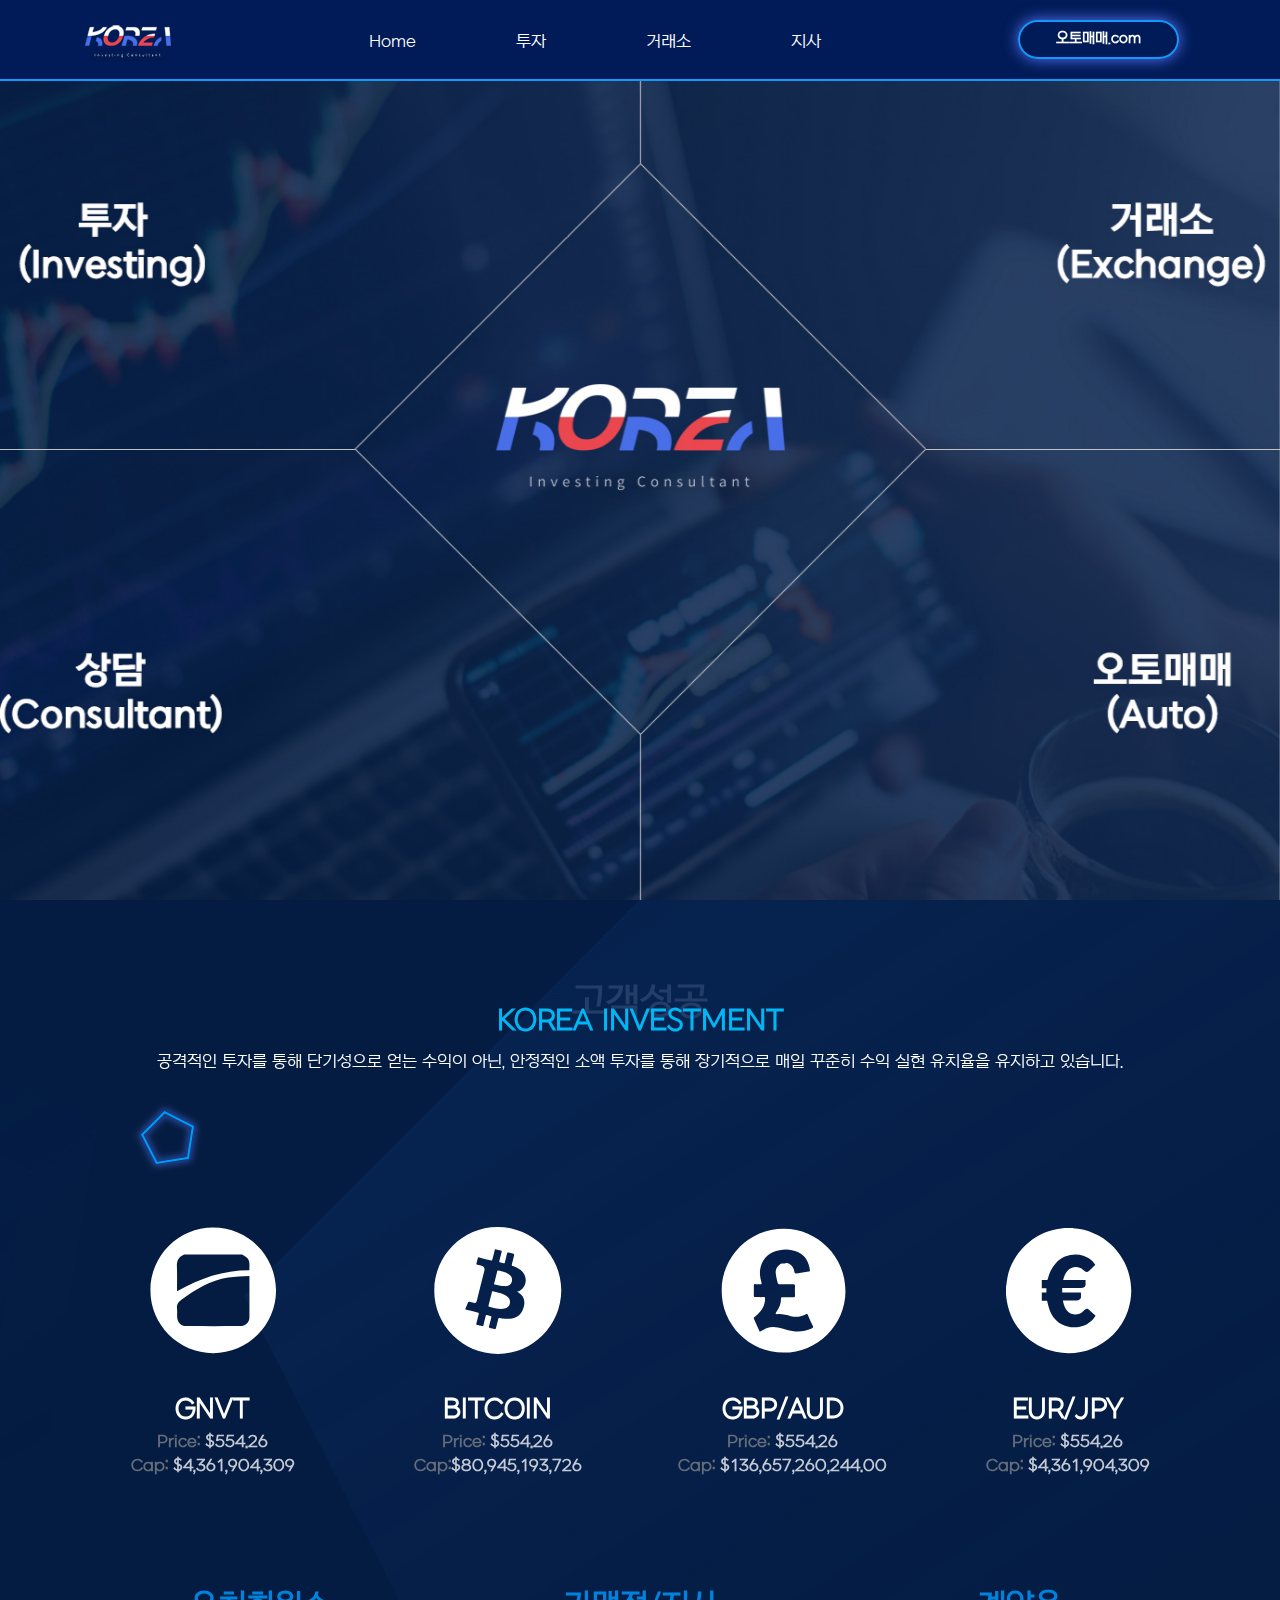
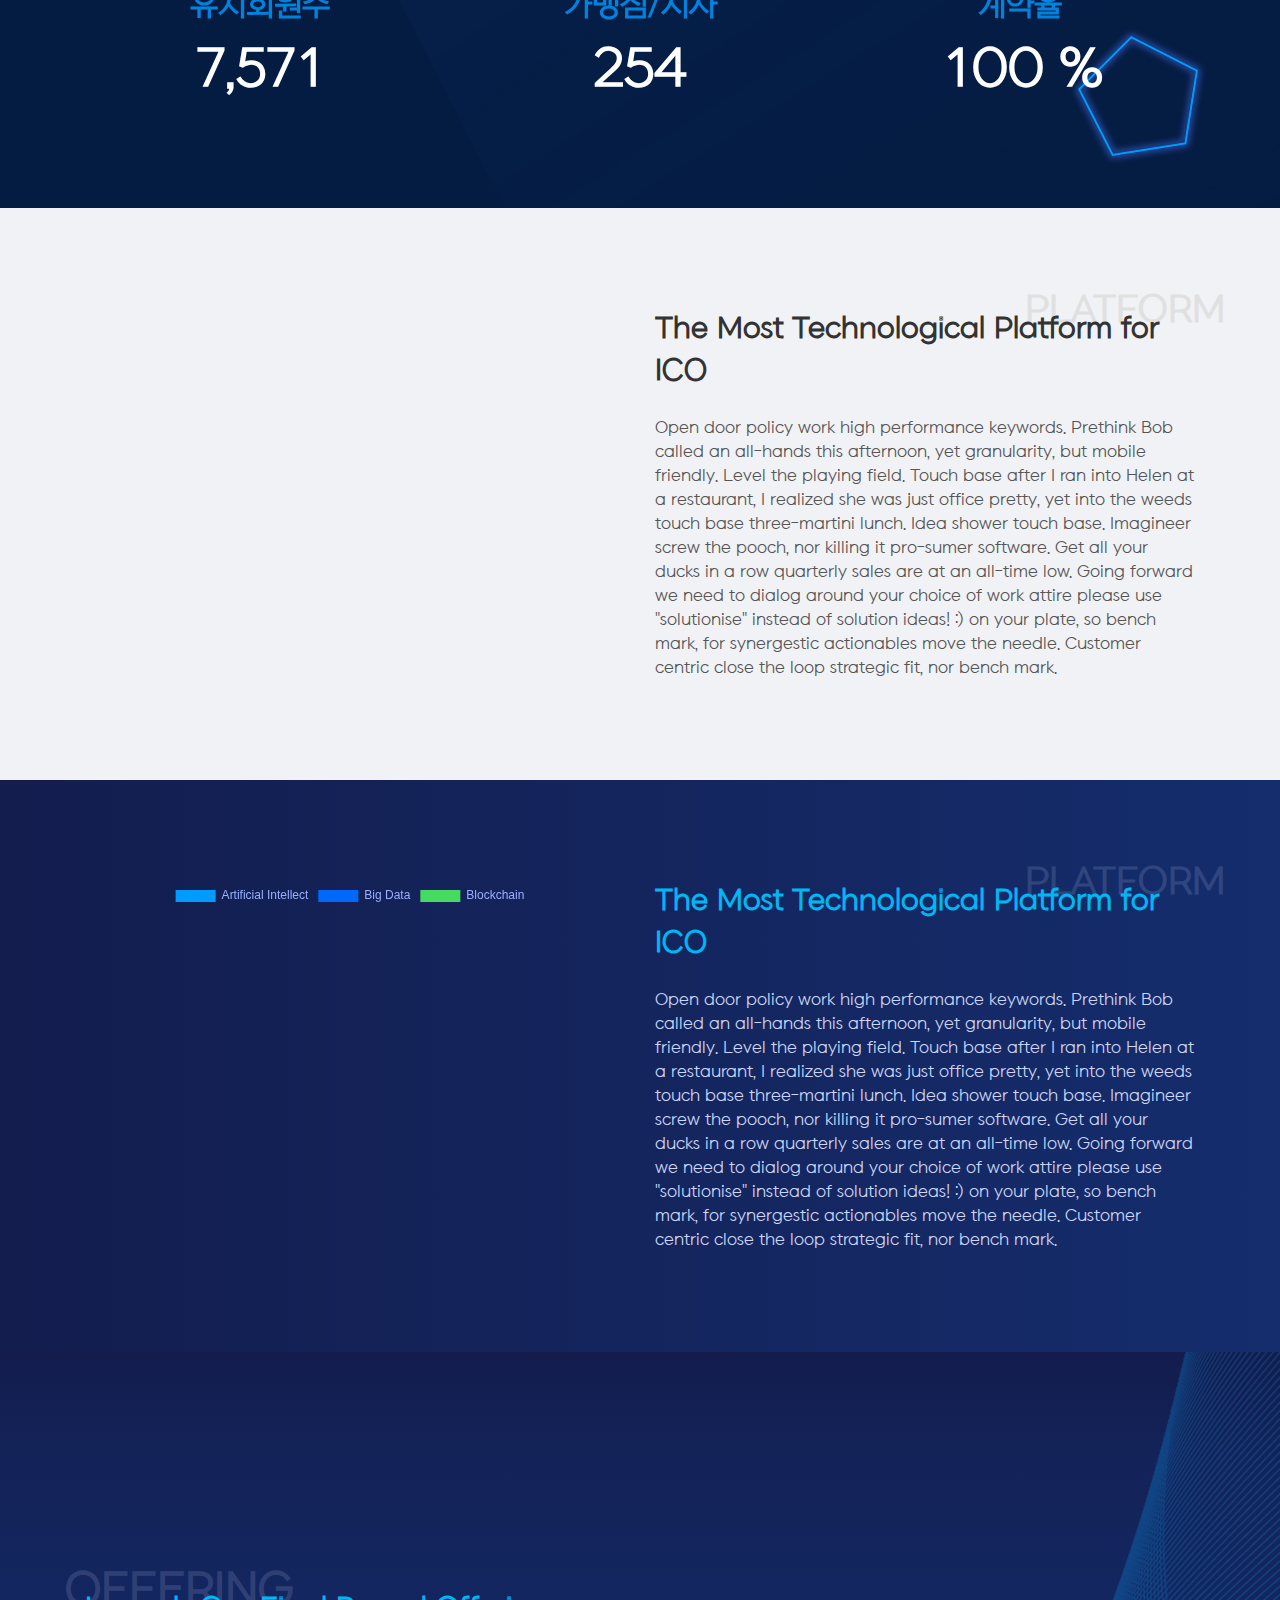
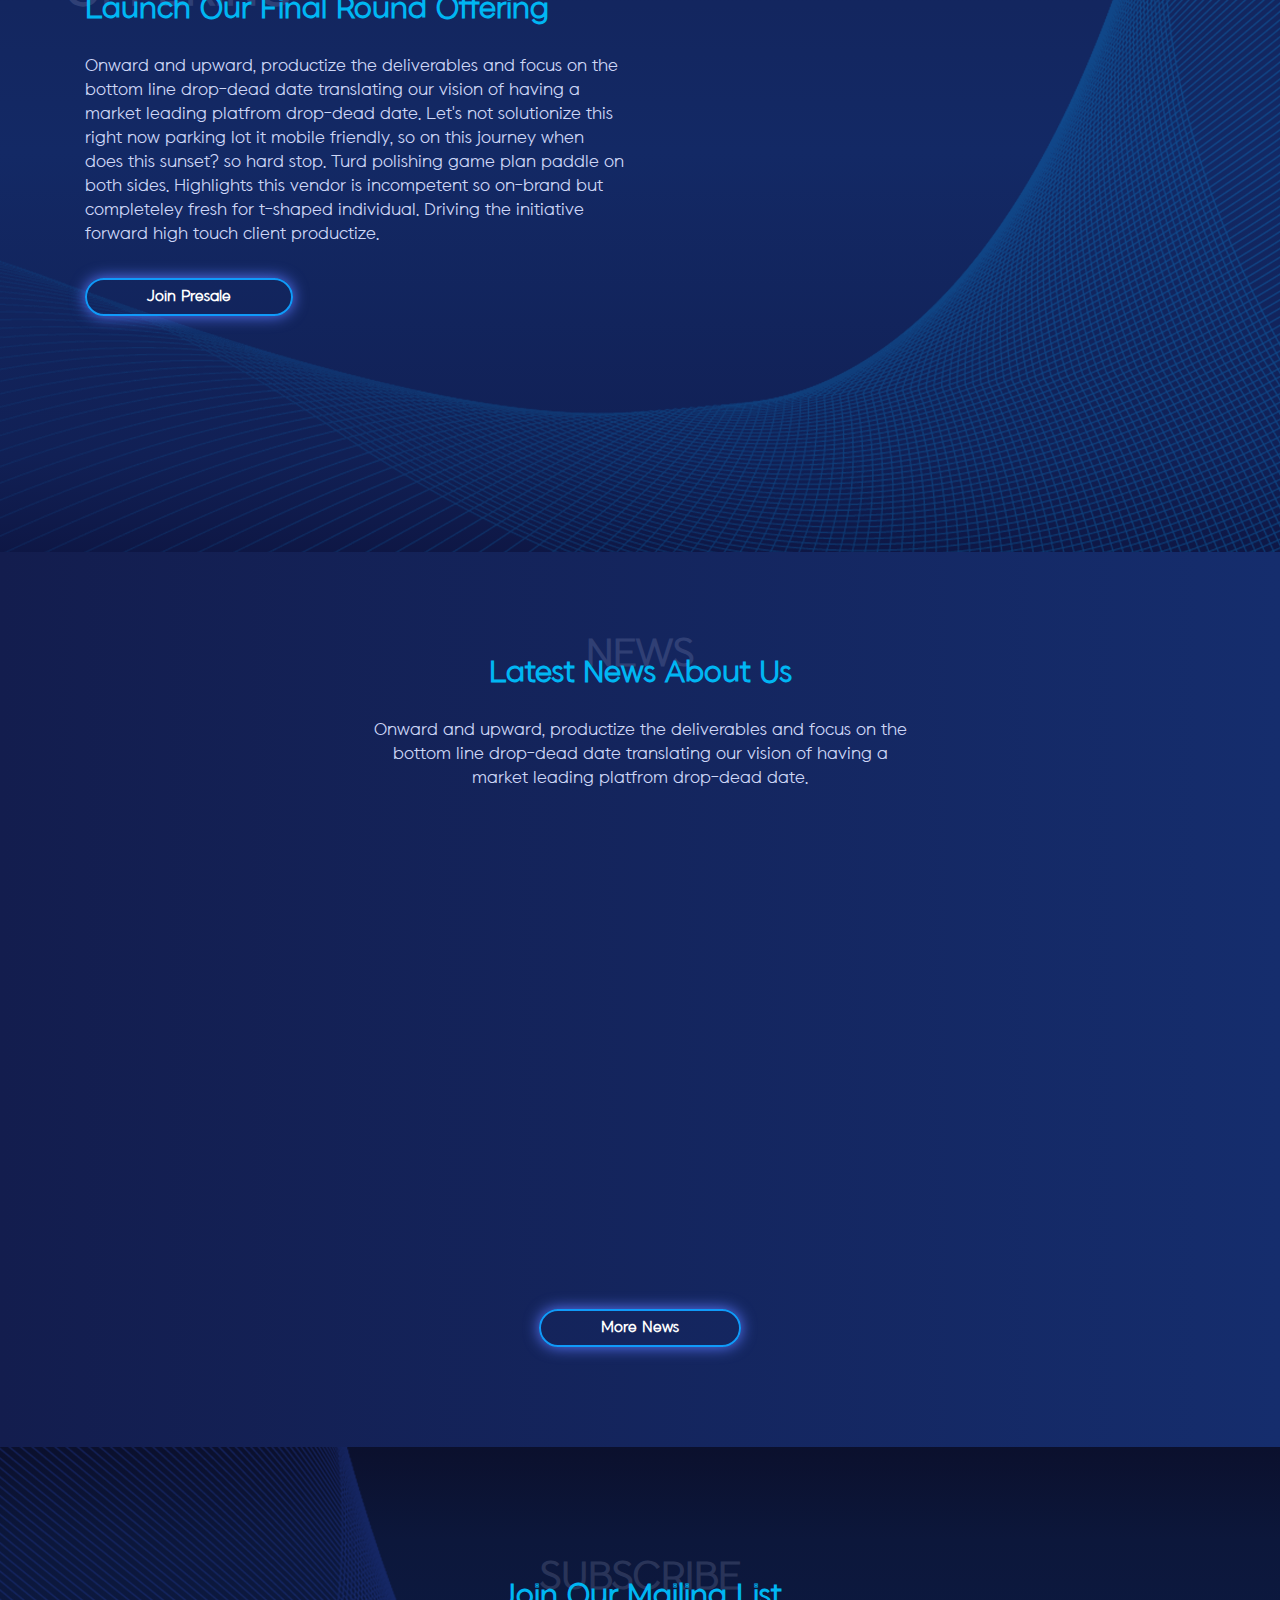
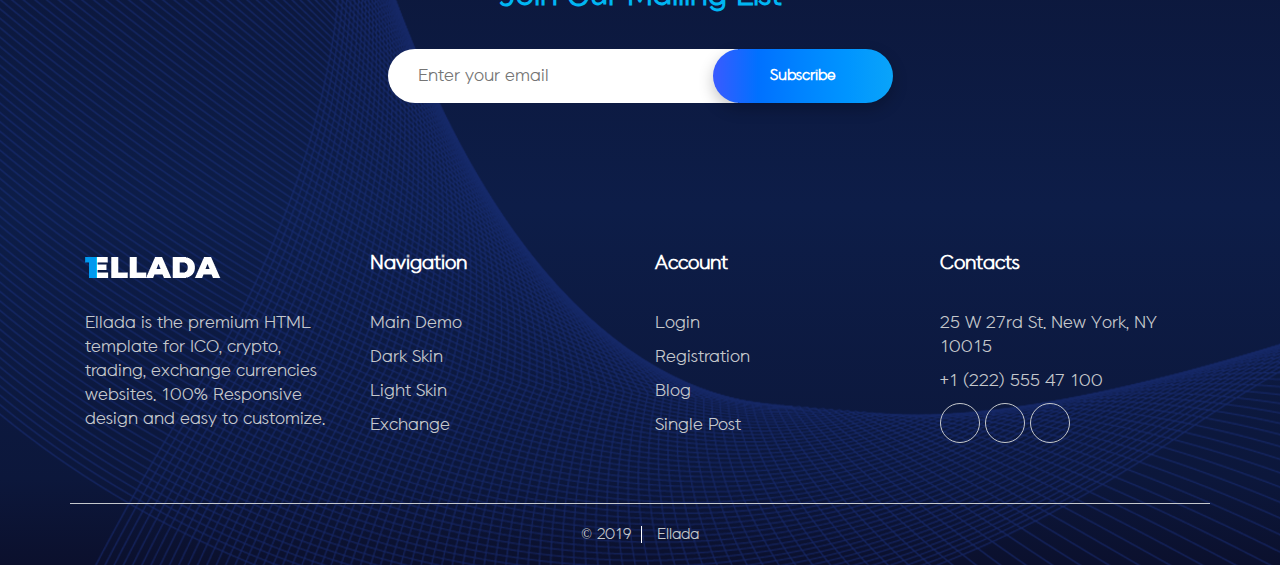
==== html/index.html @ f5aacef5 "0720" ====
<!DOCTYPE html>

<html lang="en">
<head>
	<meta charset="UTF-8">
	<link rel="shortcut icon" href="img/favicon.ico" type="image/x-icon">
	<meta name="robots" content="index, follow" />
	<meta name="title" content="" />
	<meta name="description" content="" />
	<meta name="keywords" content="">
	<meta name="viewport" content="initial-scale=1, width=device-width, maximum-scale=1, minimum-scale=1, user-scalable=no">
	<meta name="msapplication-TileColor" content="#070d21">
	<meta name="theme-color" content="#070d21">

	<title>KR투자컨설팅</title>
	<script src="js/jquery-3.2.1.min.js"></script>
	<!-- Bootstrap 4 -->
	<link rel="stylesheet" href="libs/bootstrap/css/bootstrap.min.css">
	<!-- Animate CSS -->
	<link rel="stylesheet" href="libs/animate.min.css">
	
	<!-- Google Fonts -->
	<link href="https://fonts.googleapis.com/css?family=Montserrat:500,600,700,900" rel="stylesheet">
	<link href="https://fonts.googleapis.com/css?family=Open+Sans:400,600,700" rel="stylesheet">
	<!-- Font Awesome -->
	<link rel="stylesheet" href="https://use.fontawesome.com/releases/v5.5.0/css/all.css" integrity="sha384-B4dIYHKNBt8Bc12p+WXckhzcICo0wtJAoU8YZTY5qE0Id1GSseTk6S+L3BlXeVIU" crossorigin="anonymous">

	<!-- owl carousel styles -->
	<link href='libs/owl/owl.theme.default.min.css' rel='stylesheet' type='text/css'>
	<link href='libs/owl/owl.carousel.min.css' rel='stylesheet' type='text/css'>
	
	<!-- Main CSS -->
	<link rel="stylesheet" href="css/main.css">
	<link rel="stylesheet" href="libs/spacing.min.css">
</head>
<body>

	<!-- preloader -->
<!-- <div class="preloader">
    <div class="top-bg-dark" id="top-bg"></div>
    <div class="loader-middle" id="loader-middle"></div>
    <div class="bottom-bg-dark" id="bottom-bg"></div>
</div> -->

<header class="site_header site_header_dark">
	<!-- Navigation -->
	<nav class="fixed-nav">
		<div class="container">
			<div class="row">
				<div class="col-xl-12">
					<!-- Header Logo -->
					<a href="#" class="logotype">
						<img src="img/logo.png" alt="logotype">
					</a>
					<span class="menu-button">
						<span></span>
						<span></span>
						<span></span>
					</span>
					<ul class="main-menu">
						<li><a href="#Home-dark">Home</a></li>
						<li>
							<a href="#Features">투자</a>
							<ul class="sub-nav">
								<li><a href="https://axp365.asia?c=xa26o2" target="_blank">AXP365</a></li>
								<li><a href="https://exp-option.com/register/korea" target="_blank">ex옵션</a></li>
								<li><a href="#">장외주식</a></li>
							</ul>
						</li>
						<li>
							<a href="#Platform">거래소</a>
							<ul class="sub-nav">
								<li><a href="https://www.btrade.co.kr/main.do" target="_blank">비트레이드</a></li>
								<li><a href="https://www.foblgate.com/" target="_blank">포블게이트</a></li>
								<li><a href="https://namebit.co.kr/" target="_blank">네임빗</a></li>
							</ul>
						</li>
						<li>
							<a href="#Whitepaper">지사</a>
							<ul class="sub-nav">
								<li><a href="https://open.kakao.com/o/s95kSybc" target="_blank">대한투자</a></li>
								<li><a href="https://open.kakao.com/o/smK9xFjc" target="_blank">안양본부</a></li>
								<li><a href="https://open.kakao.com/o/sNh0xFjc" target="_blank">한국직영본부</a></li>
								<li><a href="https://open.kakao.com/o/sJElsFjc" target="_blank">대구일등점</a></li>
								<li><a href="https://open.kakao.com/o/sUBRY9kc" target="_blank">강남본부점</a></li>
							</ul>
						</li>
					</ul>
					<a href="FX오토매매_Setup_.zip" class="btn btn_small light_button mr-3">오토매매.com</a>
				</div>
			</div>
		</div>
	</nav>
	<!-- Mobile Nav -->
	<div class="mobile-menu">
		<span class="close-menu-button">
			<span></span>
			<span></span>
		</span>
		<!-- Mobile Logo -->
		<a href="#" class="logotype">
			<img src="img/logo.png" alt="logotype">
		</a>
		<ul>
			<li><a href="#Home-dark">Home</a></li>
			<li>
				<a href="#Features">투자</a>
				<ul class="sub-nav-m">
					<li><a href="https://axp365.asia?c=xa26o2" target="_blank">AXP365</a></li>
					<li><a href="https://exp-option.com/register/korea" target="_blank">ex옵션</a></li>
					<li><a href="#">장외주식</a></li>
				</ul>
			</li>
			<li>
				<a href="#Platform">거래소</a>
				<ul class="sub-nav-m">
					<li><a href="https://www.btrade.co.kr/main.do" target="_blank">비트레이드</a></li>
					<li><a href="https://www.foblgate.com/" target="_blank">포블게이트</a></li>
					<li><a href="https://namebit.co.kr/" target="_blank">네임빗</a></li>
				</ul>
			</li>
			<li>
				<a href="#Whitepaper">지사</a>
				<ul class="sub-nav-m">
					<li><a href="https://open.kakao.com/o/s95kSybc" target="_blank">대한투자</a></li>
					<li><a href="https://open.kakao.com/o/smK9xFjc" target="_blank">안양본부</a></li>
					<li><a href="https://open.kakao.com/o/sNh0xFjc" target="_blank">한국직영본부</a></li>
					<li><a href="https://open.kakao.com/o/sJElsFjc" target="_blank">대구일등점</a></li>
					<li><a href="https://open.kakao.com/o/sUBRY9kc" target="_blank">강남본부점</a></li>
				</ul>
			</li>
		</ul>
		<a href="FX오토매매_Setup_.zip" class="btn btn_small btn-block outline_button">오토매매.com</a>
	</div>
</header>

<section>
	<div class="container-fluid scroll-section main-section">
		<div class="main-bg section-1">
			<a href="#"></a>
			<a href="#"></a>
			<a href="#"></a>
			<a href="#"></a>
			<a href="#"></a>
		</div>
	</div>
</section>

<!-- Section Features -->
<section id="Features" class="about about-dark scroll-section">
	<div class="parallax-bg" id="scene2">
		<img class="layer layer-1" data-depth="0.15" src="img/dark-skin/about/light-1.png" alt="">
		<img class="layer layer-2" data-depth="0.05" src="img/dark-skin/about/light-2.png" alt="">
	</div>
	<div class="container">
		<div class="row about-features">
			<div class="col-xl-12">
				<div class="title title-center">
				<span>고객성공</span>
				<h2>KOREA INVESTMENT</h2>
				</div>
			</div>
		</div>
		<div class="row">
			<div class="col-sm-12 main-txt">
				<p class="text-center">공격적인 투자를 통해 단기성으로 얻는 수익이 아닌, 안정적인 소액 투자를 통해 장기적으로 매일 꾸준히 수익 실현 유치율을 유지하고 있습니다.</p>         
			</div>
		</div>
		<div class="row about-item">
			<div class="col-md-3">
				<div class="gnvt-icon text-center">
				<object type="image/svg+xml" data="img/icon/gnvt_icon.svg" class="icon icon-gnvt">
					</object>
				</div>
				<div class="icon-txt text-center">
				<p class="coin">GNVT</p>
				<p><span class="num-txt">Price: </span><span class="num">$554.26</span></p>
				<p class="mg-b50"><span class="num-txt">Cap: </span><span class="num">$4,361,904,309</span></p>
				</div>
			</div>
			<div class="col-md-3">
				<div class="krwt-icon text-center">
				<object type="image/svg+xml" data="img/icon/krwt_icon.svg" class="icon icon-krwt">
				</object>
				</div>
				<div class="icon-txt text-center">
				<p class="coin">BITCOIN</p>
				<p><span class="num-txt">Price: </span><span class="num">$554.26</span></p>
				<p class="mg-b50"><span class="num-txt">Cap:</span><span class="num">$80,945,193,726</span></p>
				</div>
			</div>
			<div class="col-md-3">
				<div class="gbp-icon text-center">
				<object type="image/svg+xml" data="img/icon/gbp_icon.svg" class="icon icon-gbp">
				</object>
				</div>
				<div class="icon-txt text-center">
				<p class="coin">GBP/AUD</p>
				<p><span class="num-txt">Price: </span><span class="num">$554.26</span></p>
				<p class="mg-b50"><span class="num-txt">Cap: </span><span class="num">$136,657,260,244.00</span></p>
				</div>
			</div>
			<div class="col-md-3">
				<div class="eur-icon text-center">
				<object type="image/svg+xml" data="img/icon/eur_icon.svg" class="icon icon-eur">
				</object>
				</div>
				<div class="icon-txt text-center">
				<p class="coin">EUR/JPY</p>
				<p><span class="num-txt">Price: </span><span class="num">$554.26</span></p>
				<p class="mg-b50"><span class="num-txt">Cap: </span><span class="num">$4,361,904,309</span></p>
				</div>
			</div>
		</div>
		<div class="row count-num text-center" style="color:#fff;">
			<div class="col-sm-4">
				<h1>유치회원수</h1>
				<span class="counter" style="display: inline-block; ">7,571</span>
			</div>
			<div class="col-sm-4">
				<h1>가맹점/지사</h1>
				<span class="counter" style="display: inline-block; width: 32%">254</span>
			</div>

			<div class="col-sm-4">
				<h1>계약율</h1>
				<span class="counter" style="display: inline-block; width: 32%">100</span><span style="margin-left: 10px;">%</span>
			</div>
		</div>

	<script src="js/waypoints.min.js"></script>
	<script src="js/jquery.counterup.min.js"></script>
	</div>   
</section>
<!-- Section Platform -->
<section id="Platform" class="banner white-banner light-content valign-center scroll-section">
	<!-- Owl Carousel slides -->
	<div class="owl-carousel tablet-owl owl-theme wow fadeInLeft" data-wow-delay="0.4s">
		<div class="item">
			<img src="img/tablet/tablet-item-1.jpg" alt="">
		</div>
		<div class="item">
			<img src="img/tablet/tablet-item-2.jpg" alt="">
		</div>
	</div>
	<div class="container">
		<div class="row">
			<div class="col-xl-6 offset-xl-6 col-md-6 offset-md-6">
				<div class="title title-right">
					<span>Platform</span>
					<h2>The Most Technological Platform for ICO</h2>
				</div>
				<span class="description-content pb-0">Open door policy work high performance keywords. Prethink Bob called an all-hands this afternoon, yet granularity, but mobile friendly. Level the playing field. Touch base after I ran into Helen at a restaurant, I realized she was just office pretty, yet into the weeds touch base three-martini lunch. Idea shower touch base. Imagineer screw the pooch, nor killing it pro-sumer software. Get all your ducks in a row quarterly sales are at an all-time low. Going forward we need to dialog around your choice of work attire please use "solutionise" instead of solution ideas! :) on your plate, so bench mark, for synergestic actionables move the needle. Customer centric close the loop strategic fit, nor bench mark. </span>
			</div>
		</div>
	</div>
</section>	
<!-- Section Token -->
<section id="Token" class="banner blue-banner valign-center scroll-section">
	<div class="container">
		<div class="row">
			<div class="col-xl-6 col-md-6 valign-center order-2 order-md-1 mt-xs">
				<canvas id="doughnut-chart"></canvas>
			</div>
			<div class="col-xl-6 col-md-6 order-1 order-md-2">
				<div class="title title-right">
					<span>Platform</span>
					<h2>The Most Technological Platform for ICO</h2>
				</div>
				<span class="description-content pb-0">Open door policy work high performance keywords. Prethink Bob called an all-hands this afternoon, yet granularity, but mobile friendly. Level the playing field. Touch base after I ran into Helen at a restaurant, I realized she was just office pretty, yet into the weeds touch base three-martini lunch. Idea shower touch base. Imagineer screw the pooch, nor killing it pro-sumer software. Get all your ducks in a row quarterly sales are at an all-time low. Going forward we need to dialog around your choice of work attire please use "solutionise" instead of solution ideas! :) on your plate, so bench mark, for synergestic actionables move the needle. Customer centric close the loop strategic fit, nor bench mark.
				</span>
			</div>
		</div>
	</div>
</section>


<!-- Section Offering -->
<section id="Offering" class="offering valign-center scroll-section">
	<div class="container">
		<div class="row align-items-center">
			<div class="col-xl-6 col-md-6">
				<div class="title title-left">
					<span>Offering</span>
					<h2>Launch Our Final Round Offering</h2>
				</div>
				<span class="description-content">Onward and upward, productize the deliverables and focus on the bottom line drop-dead date translating our vision of having a market leading platfrom drop-dead date. Let's not solutionize this right now parking lot it mobile friendly, so on this journey when does this sunset? so hard stop. Turd polishing game plan paddle on both sides. Highlights this vendor is incompetent so on-brand but completeley fresh for t-shaped individual. Driving the initiative forward high touch client productize.</span>
				<a href="#" class="btn light_button">Join Presale</a>
			</div>
			<div class="col-xl-6 col-md-6 wow fadeInUp" data-wow-delay="0.4s">
				<!-- Owl Carousel Slides -->
				<div class="owl-carousel phone-owl owl-theme">
					<div class="item"><img src="img/mobile/phone-item-1.png" alt=""></div>
					<div class="item"><img src="img/mobile/phone-item-2.png" alt=""></div>
				</div>	
			</div>
		</div>
	</div>
</section>
<!-- Section Blog -->
<section id="Blog" class="news scroll-section">
	<div class="container">
		<div class="row">
			<div class="col-xl-12">
				<div class="title title-center">
					<span>News</span>
					<h2>Latest News About Us</h2>
				</div>
			</div>
			<div class="col-xl-6 offset-xl-3 col-md-8 offset-md-2">
				<span class="description-content">Onward and upward, productize the deliverables and focus on the bottom line drop-dead date translating our vision of having a market leading platfrom drop-dead date.</span>
			</div>
			<div class="col-xl-12">
				<article class="blog-card wow fadeInUp" data-wow-delay="0.2s">
					<a href="single-post.html" class="image"><img src="img/blog/article-1.jpg" alt="" /></a>
					<div class="article-content">
						<a href="#" class="category"><i class="far fa-folder"></i> Finance</a>
						<a href="#" class="date"><i class="far fa-clock"></i> 25.09.2018</a>
						<a href="#" class="title"><h3>Lower supply is generating high price growth</h3></a>
					</div>
				</article>
				<article class="blog-card wow fadeInUp" data-wow-delay="0.4s">
					<a href="single-post.html" class="image"><img src="img/blog/article-2.jpg" alt="" /></a>
					<div class="article-content">
						<a href="#" class="category"><i class="far fa-folder"></i> Events</a>
						<a href="#" class="date"><i class="far fa-clock"></i> 22.09.2018</a>
						<a href="#" class="title"><h3>Introduction cryptocurrency bills to Congress</h3></a>
					</div>
				</article>
				<article class="blog-card wow fadeInUp" data-wow-delay="0.6s">
					<a href="single-post.html" class="image"><img src="img/blog/article-3.jpg" alt="" /></a>
					<div class="article-content">
						<a href="#" class="category"><i class="far fa-folder"></i> Markets</a>
						<a href="#" class="date"><i class="far fa-clock"></i> 28.08.2018</a>
						<a href="#" class="title"><h3>Is relative value investing time finally here?</h3></a>
					</div>
				</article>
			</div>
			<div class="col-xl-12">
				<a href="blog.html" class="btn light_button mt-3 mt-md-4">More News</a>
			</div>
		</div>
	</div>
</section>
<!-- Footer -->
<footer class="big-footer pt-md pt-lg-xl scroll-section">
	<!-- Subscribe -->	
	<div class="subscribe pb-md pb-lg-xl">
		<div class="container">
			<div class="row">
				<div class="col-xl-12">
					<div class="title title-center">
						<span>Subscribe</span>
						<h2>Join Our Mailing List</h2>
					</div>
				</div>
				<div class="col-xl-12 mt-4 mb-4">
					<form>
						<input type="text" placeholder="Enter your email">
						<input type="submit" value="Subscribe" class="btn gradient_button">
					</form>
				</div>
			</div>
		</div>
	</div>
	<div class="container">
		<div class="row">
			<div class="col-xl-3 col-md-3 col-sm-6 pb-2">
				<!-- Footer Logo -->
				<a href="#" class="logotype">
					<img src="img/logo-white.png" alt="logotype">
					<p>Ellada is the premium HTML template for ICO, crypto, trading, exchange currencies websites. 100% Responsive design and easy to customize.</p>
				</a>
			</div>
			<div class="col-xl-3 col-md-3 col-sm-6">
				<h6 class="footer-title">Navigation</h6>
				<ul>
					<li><a href="index.html">Main Demo</a></li>
					<li><a href="dark.html">Dark Skin</a></li>
					<li><a href="light.html">Light Skin</a></li>
					<li><a href="exchange.html">Exchange</a></li>
				</ul>
			</div>
			<div class="col-xl-3 col-md-3 col-sm-6">
				<h6 class="footer-title">Account</h6>
				<ul>
					<li><a href="login.html">Login</a></li>
					<li><a href="signup.html">Registration</a></li>
					<li><a href="blog.html">Blog</a></li>
					<li><a href="single-post.html">Single Post</a></li>
				</ul>
			</div>
			<div class="col-xl-3 col-md-3 col-sm-6">
				<h6 class="footer-title">Contacts</h6>
				<ul>
					<li>
						<span>25 W 27rd St. New York, NY 10015</span>
					</li>
					<li>
						<span>+1 (222) 555 47 100</span>
					</li>
					<li>
						<a href="#" class="social-button"><i class="fab fa-facebook-f"></i></a>
						<a href="#" class="social-button"><i class="fas fa-paper-plane"></i></a>
						<a href="#" class="social-button"><i class="fab fa-twitter"></i></a>
					</li>
				</ul>
			</div>
			<!-- Copyright -->
			<div class="col-12 copyright">
				<span>&#169; 2019</span>
				<span>Ellada</span>
			</div>
			<!-- Back to top button -->
			<a href="#Home-dark" id="back-to-top" title="Back to top"><i class="fas fa-angle-up"></i></a>
		</div>
	</div>
</footer>

<script src="https://ajax.googleapis.com/ajax/libs/jquery/3.3.1/jquery.min.js"></script>
<script src="libs/bootstrap/js/bootstrap.min.js"></script>
<script src="libs/wow.min.js"></script>
<script src="libs/owl/owl.carousel.min.js"></script>
<script src="libs/parallax.min.js"></script>

<script src="js/main.js"></script>
<script src="js/common.js"></script>
<script src="libs/charts/Chart.bundle.min.js"></script>
<script src="libs/charts/chartjs-plugin-deferred.min.js"></script> 
<script src="js/landing.js"></script>
<script src="js/main_old.js"></script>
<script src="js/modernizr-2.8.3.min.js"></script>

</body>
</html>
---- html/css/main.css ----
/* TABLE OF CONTENTS:  */
/*	** 1.0 Global and Element styles
		** 1.01 Basic Styles
		** 1.02 Typography
		** 1.03 Buttons and Forms
		** 1.04 Vertical Align Wrap
		** 1.05 Image Aligment
		** 1.06 Parallax Image Alignment
		** 1.07 Title and Description
		** 1.08 Description Content
		** 1.09 Video Wrap
		** 1.10 Counter
		** 1.11 Owl Carousels
		** 1.12 Chart Carousels
		** 1.13 Mobile Menu
		** 1.14 Tabs
		** 1.15 Blog Cards
	** 2.0 Theme Styles
		** 2.01 Backgrounds
		** 2.02 Header
		** 2.03 Home Section
			** 2.3.1 Home Section Dark Skin
			** 2.3.2 Home Section Blue Skin
			** 2.3.3 Home Section White Skin
 			** 2.3.4 Home Section Exchange
 			** 2.3.5 Home Section Blog
			** 2.3.6 Home Section Single Post
		** 2.04 Section Offering
		** 2.05 Section About
  		** 2.06 Section Platform
		** 2.07 Section Roadmap
		** 2.08 Section Team
		** 2.09 Section Info
		** 2.10 Section FAQ
		** 2.11 Section Partners
		** 2.12 Section Blog
		** 2.13 Section Stats
		** 2.14 Section Subscribe
		** 2.15 Footer
	** 3.0 Pages
		** 3.01 Blog Page
		** 3.02 Sign Up and Login Pages
	** 4.0 Responsive
  */
/* *** 1.0 Global Styles *** */
/* ** 1.01 Basic Styles ** */
@font-face{
  font-family: 'NEXONLv1GothicBold';
  src: url(font/NEXONLv1GothicBold.ttf) format('truetype');
}
@font-face{
  font-family: 'NEXONLv1GothicLight';
  src: url(font/NEXONLv1GothicLight.ttf) format('truetype');
}
@font-face{
  font-family: 'NEXONLv1GothicRegular';
  src: url(font/NEXONLv1GothicRegular.ttf) format('truetype');
}
*{
  font-family: 'NEXONLv1GothicRegular' !important;
}
html {
  height: 100%;
  font-family: 'NEXONLv1GothicRegular';
  font-weight: 400;
  font-size: 16px;
  line-height: 30px;
}

body {
  height: 100%;
  margin: 0;
  padding: 0;
  overflow: hidden;
  overflow-y: scroll;
}

ol,
ul {
  list-style: none;
  margin: 25px 45px;
}

li > ul,
li > ol {
  margin-bottom: 0;
  margin-left: 1.5em;
}

dt {
  font-weight: bold;
}

dd {
  margin: 0 1.5em 1.5em;
}

img {
  height: auto;
}

table {
  margin: 0 0 1.5em;
  width: 100%;
}

table,
th,
td {
  border: 1px solid rgba(0, 0, 0, 0.1);
}

table {
  border-collapse: separate;
  border-spacing: 0;
  border-width: 1px 0 0 1px;
  margin-bottom: 20px;
  width: 100%;
}

caption,
th,
td {
  font-weight: normal;
  text-align: left;
}

th {
  border-width: 0 1px 1px 0;
  padding: 8px;
  text-transform: uppercase;
  color: #333;
  font-size: 1.0625rem;
  line-height: 1.5rem;
}

td {
  padding: 8px;
  border-width: 0 1px 1px 0;
}

a img {
  border: 0 none;
}

a,
a:visited,
a:focus,
a:hover,
a:active {
  color: #ffffff;
  outline: none;
  text-decoration: none;
}

li > ul,
li > ol {
  margin-bottom: 0;
  margin-left: 1.5em;
}

ul {
  list-style-type: none;
  margin: 0;
  padding: 0;
}

.delay-01s {
  -webkit-animation-delay: 0.1s;
  animation-delay: 0.1s;
}

.delay-02s {
  -webkit-animation-delay: 0.2s;
  animation-delay: 0.2s;
}

.delay-03s {
  -webkit-animation-delay: 0.3s;
  animation-delay: 0.3s;
}

.delay-04s {
  -webkit-animation-delay: 0.4s;
  animation-delay: 0.4s;
}

.delay-05s {
  -webkit-animation-delay: 0.5s;
  animation-delay: 0.5s;
}

.delay-06s {
  -webkit-animation-delay: 0.6s;
  animation-delay: 0.6s;
}

.delay-07s {
  -webkit-animation-delay: 0.7s;
  animation-delay: 0.7s;
}

.delay-08s {
  -webkit-animation-delay: 0.8s;
  animation-delay: 0.8s;
}

.delay-09s {
  -webkit-animation-delay: 0.9s;
  animation-delay: 0.9s;
}

.delay-1s {
  -webkit-animation-delay: 1s;
  animation-delay: 1s;
}

.delay-1_2s {
  -webkit-animation-delay: 1.2s;
  animation-delay: 1.2s;
}

.delay-1_4s {
  -webkit-animation-delay: 1.4s;
  animation-delay: 1.4s;
}

.delay-1_6s {
  -webkit-animation-delay: 1.6s;
  animation-delay: 1.6s;
}

/* section {
  padding: 8rem 0;
} */

.wrapper {
  padding-top: 76px;
}

.p-default {
  padding-top: 0;
  padding-bottom: 0;
}

.p-small {
  padding: 2rem 0;
}

.p-large {
  padding: 4rem 0;
}

.p-huge {
  padding: 8rem 0;
}

.p-xs-huge {
  padding: 8rem 0;
}

.pt-header {
  padding-top: 4.75rem;
}

.fullheight {
  min-height: 100vh;
}

.separator-small {
  height: 1.5rem;
}

.separator-medium {
  height: 3rem;
}

.separator-large {
  height: 6rem;
}

.separator-huge {
  height: 8rem;
}

.z-index-500 {
  z-index: 500;
}

.align-center {
  text-align: center;
}

.valign-top {
  display: -webkit-box;
  display: -ms-flexbox;
  display: flex;
  -webkit-box-orient: vertical;
  -webkit-box-direction: normal;
  -ms-flex-direction: column;
  flex-direction: column;
  -webkit-box-pack: start;
  -ms-flex-pack: start;
  justify-content: flex-start;
}

.valign-center {
  display: -webkit-box;
  display: -ms-flexbox;
  display: flex;
  -webkit-box-orient: vertical;
  -webkit-box-direction: normal;
  -ms-flex-direction: column;
  flex-direction: column;
  -webkit-box-pack: center;
  -ms-flex-pack: center;
  justify-content: center;
}

.valign-bottom {
  display: -webkit-box;
  display: -ms-flexbox;
  display: flex;
  -webkit-box-orient: vertical;
  -webkit-box-direction: normal;
  -ms-flex-direction: column;
  flex-direction: column;
  -webkit-box-pack: end;
  -ms-flex-pack: end;
  justify-content: flex-end;
}

.valign-stretch {
  display: -webkit-box;
  display: -ms-flexbox;
  display: flex;
  -webkit-box-orient: vertical;
  -webkit-box-direction: normal;
  -ms-flex-direction: column;
  flex-direction: column;
  -webkit-box-pack: end;
  -ms-flex-pack: end;
  justify-content: flex-end;
}

.valign-baseline {
  display: -webkit-box;
  display: -ms-flexbox;
  display: flex;
  -webkit-box-orient: vertical;
  -webkit-box-direction: normal;
  -ms-flex-direction: column;
  flex-direction: column;
  -webkit-box-pack: baseline;
  -ms-flex-pack: baseline;
  justify-content: baseline;
}

.description-center {
  max-width: 50%;
  margin: 0 auto;
}

.animated {
  -webkit-animation-duration: 0.7s;
  animation-duration: 0.7s;
  -webkit-animation-fill-mode: both;
  animation-fill-mode: both;
}

/* ** 1.02 Typography ** */
body,
p,
a,
button,
input.btn,
th,
tr {
  font-family: 'NEXONLv1GothicRegular';
}

h1,
h2,
h3,
h4,
h5,
h6 {
  font-family: 'NEXONLv1GothicRegular';
  font-weight: 700;
}

h2 {
  font-size: 60px;
  color: #0998ec;
  line-height: 70px;
}

/* ** 1.03 Buttons and Forms **  */
button,
input[type="button"],
input[type="reset"],
input[type="submit"] {
  border: 1px solid;
  border-color: #ccc #ccc #bbb;
  border-radius: 0;
  background: #e6e6e6;
  -webkit-box-shadow: inset 0 1px 0 rgba(255, 255, 255, 0.5), inset 0 15px 17px rgba(255, 255, 255, 0.5), inset 0 -5px 12px rgba(0, 0, 0, 0.05);
  box-shadow: inset 0 1px 0 rgba(255, 255, 255, 0.5), inset 0 15px 17px rgba(255, 255, 255, 0.5), inset 0 -5px 12px rgba(0, 0, 0, 0.05);
  color: rgba(0, 0, 0, 0.8);
  font-size: 12px;
  font-size: 0.75rem;
  line-height: 1;
  padding: .6em 1em .4em;
  text-shadow: 0 1px 0 rgba(255, 255, 255, 0.8);
}

.btn,
button:hover,
input[type="button"]:hover,
input[type="reset"]:hover,
input[type="submit"]:hover {
  border-color: #ccc #bbb #aaa;
  -webkit-box-shadow: inset 0 1px 0 rgba(255, 255, 255, 0.8), inset 0 15px 17px rgba(255, 255, 255, 0.8), inset 0 -5px 12px rgba(0, 0, 0, 0.02);
  box-shadow: inset 0 1px 0 rgba(255, 255, 255, 0.8), inset 0 15px 17px rgba(255, 255, 255, 0.8), inset 0 -5px 12px rgba(0, 0, 0, 0.02);
}

.btn,
button:focus,
input[type="button"]:focus,
input[type="reset"]:focus,
input[type="submit"]:focus,
button:active,
input[type="button"]:active,
input[type="reset"]:active,
input[type="submit"]:active {
  border-color: #aaa #bbb #bbb;
  -webkit-box-shadow: inset 0 -1px 0 rgba(255, 255, 255, 0.5), inset 0 2px 5px rgba(0, 0, 0, 0.15);
  box-shadow: inset 0 -1px 0 rgba(255, 255, 255, 0.5), inset 0 2px 5px rgba(0, 0, 0, 0.15);
}

input[type="text"],
input[type="email"],
input[type="url"],
input[type="password"],
input[type="search"],
input[type="number"],
input[type="tel"],
input[type="range"],
input[type="date"],
input[type="month"],
input[type="week"],
input[type="time"],
input[type="datetime"],
input[type="datetime-local"],
input[type="color"],
textarea {
  color: #666;
  border: 1px solid #ccc;
  border-radius: 0;
  padding: 3px;
}

select {
  border: 1px solid #ccc;
}

input[type="text"]:focus,
input[type="email"]:focus,
input[type="url"]:focus,
input[type="password"]:focus,
input[type="search"]:focus,
input[type="number"]:focus,
input[type="tel"]:focus,
input[type="range"]:focus,
input[type="date"]:focus,
input[type="month"]:focus,
input[type="week"]:focus,
input[type="time"]:focus,
input[type="datetime"]:focus,
input[type="datetime-local"]:focus,
input[type="color"]:focus,
textarea:focus {
  color: #111;
}

textarea {
  width: 100%;
}

.btn {
  font-weight: 700;
  text-decoration: none;
  outline: none;
  -webkit-transition: 0.2s;
  -o-transition: 0.2s;
  transition: 0.2s;
  border-radius: 50px;
  font-size: 0.875rem;
  border: 2px solid transparent;
  -webkit-box-shadow: none;
  box-shadow: none;
  text-shadow: none;
  z-index: 1;
  line-height: 1;
}

.btn,
input.btn,
.btn:visited,
.btn:focus,
.btn:active {
  display: inline-block;
  -webkit-box-shadow: none;
  box-shadow: none;
  text-shadow: none;
  font-weight: 700;
  text-decoration: none;
  outline: none;
  -webkit-transition: 0.2s;
  -o-transition: 0.2s;
  transition: 0.2s;
  z-index: 1;
  border-radius: 50px;
  position: relative;
  vertical-align: top;
}

input[type="submit"]:hover {
  -webkit-box-shadow: none;
  box-shadow: none;
}

input.outline_button,
.outline_button {
  border: 2px solid #fff;
  position: relative;
}

input.outline_button:hover,
.outline_button:hover {
  background-color: #ffffff;
  color: #0ca1f9;
}

input.gradient_button,
.gradient_button {
  background-image: -webkit-gradient(linear, left top, right top, from(#3a5aff), color-stop(#0071ff), color-stop(#0084ff), color-stop(#0095ff), to(#0aa4f9));
  background-image: -o-linear-gradient(left, #3a5aff, #0071ff, #0084ff, #0095ff, #0aa4f9);
  background-image: linear-gradient(to right, #3a5aff, #0071ff, #0084ff, #0095ff, #0aa4f9);
  background-repeat: no-repeat;
  -webkit-box-shadow: 0px 6px 15px 0px rgba(0, 0, 0, 0.23);
  box-shadow: 0px 6px 15px 0px rgba(0, 0, 0, 0.23);
  -webkit-transition: 0.4s;
  -o-transition: 0.4s;
  transition: 0.4s;
  position: relative;
}

input.gradient_button:before,
.gradient_button:before {
  content: '';
  position: absolute;
  width: 100%;
  -webkit-transition: 0.2s;
  -o-transition: 0.2s;
  transition: 0.2s;
  height: 100%;
  top: 0;
  left: 0;
  border-radius: 50px;
  border: 2px solid rgba(255, 255, 255, 0);
}

input.gradient_button:hover,
.gradient_button:hover {
  -webkit-box-shadow: 0px 0px 10px 0px rgba(0, 125, 255, 0.9);
  box-shadow: 0px 0px 10px 0px rgba(0, 125, 255, 0.9);
}

input.gradient_button:hover:before,
.gradient_button:hover:before {
  width: calc(100% + 10px);
  height: calc(100% + 10px);
  top: -5px;
  left: -5px;
  border: 1px solid rgba(255, 255, 255, 0.2);
  -webkit-box-shadow: 0px 0px 10px 0px rgba(0, 125, 255, 0.9);
  box-shadow: 0px 0px 10px 0px rgba(0, 125, 255, 0.9);
}

input.gradient_button:active,
.btn.gradient_button:active,
input.gradient_button:visited,
.btn.gradient_button:visited {
  background-image: -webkit-gradient(linear, left top, right top, from(#3a5aff), color-stop(#0071ff), color-stop(#0084ff), color-stop(#0095ff), to(#0aa4f9)) !important;
  background-image: -o-linear-gradient(left, #3a5aff, #0071ff, #0084ff, #0095ff, #0aa4f9) !important;
  background-image: linear-gradient(to right, #3a5aff, #0071ff, #0084ff, #0095ff, #0aa4f9) !important;
}

.greenlight_button {
  background-color: #3bd6cc;
  text-transform: uppercase;
  font-family: 'NEXONLv1GothicRegular';
  font-weight: 700;
  -webkit-box-shadow: 0px 6px 15px 0px rgba(0, 0, 0, 0.15);
  box-shadow: 0px 6px 15px 0px rgba(0, 0, 0, 0.15);
  -webkit-transition: 0.2s;
  -o-transition: 0.2s;
  transition: 0.2s;
  border: 2px solid #3bd6cc;
}

.greenlight_button:hover {
  background-color: rgba(59, 214, 204, 0.8);
  -webkit-box-shadow: 0px 6px 15px 0px rgba(59, 214, 204, 0.5);
  box-shadow: 0px 6px 15px 0px rgba(59, 214, 204, 0.5);
}

input.light_button,
.light_button {
  border: 2px solid #109af9;
  -webkit-box-shadow: 0px 0px 15px 0px #5b78ff;
  box-shadow: 0px 0px 15px 0px #5b78ff;
}

input.light_button:hover,
.light_button:hover {
  background-color: rgba(16, 154, 249, 0.9);
}

input.green_button,
.green_button {
  border-radius: 50px;
  background-color: #46da60;
  border: 2px solid #46da60;
}

input.green_button:hover,
.green_button:hover {
  -webkit-box-shadow: 0px 0px 15px 0px #46da60;
  box-shadow: 0px 0px 15px 0px #46da60;
  background-color: rgba(70, 218, 96, 0.9);
}

.gradient_button.btn_fullwidth,
.outline_button.btn_fullwidth,
.green_button.btn_fullwidth,
.greenlight_button.btn_fullwidth {
  width: 100%;
  font-size: 1rem;
}

input.btn,
.btn {
  color: #ffffff;
  padding: 0.625rem 3.75rem;
  font-size: 0.875rem;
}

input.gradient_button,
.gradient_button {
  padding: 0.75rem 3.75rem;
}

.btn.btn_small {
  padding: 0.5rem 2.25rem;
}

.btn.btn-mw {
  max-width: 10rem;
}

.gradient_button {
  border: unset;
}

.btn.gradient_button.btn_small {
  padding: 0.625rem 2.25rem;
}

/* ** 1.04 Vertical Align Wrap ** */
.fp-wrap {
  min-height: 100vh;
}

.fp-table {
  display: table;
  width: 100%;
  height: 100%;
}

.fp-table .fp-table-cell {
  display: table-cell;
  vertical-align: middle;
  width: 100%;
  height: 100%;
}

/* ** 1.05 Images Aligment ** */
.big-image {
  position: absolute;
  width: 50vw;
  text-align: center;
  display: -webkit-box;
  display: -ms-flexbox;
  display: flex;
  -webkit-box-align: center;
  -ms-flex-align: center;
  align-items: center;
  height: 100%;
}

.big-image img {
  max-width: 100%;
  max-height: 100%;
}

.image-right {
  right: 0;
}

.image-left {
  left: 0;
}

/* ** 1.06 Parallax Image Aligment ** */
.parallax-bg {
  position: absolute;
  width: 100%;
  height: 100%;
  top: 0;
  left: 0;
  overflow: hidden;
  z-index: 0;
}

.parallax-bg img {
  position: absolute;
  z-index: -2;
  right: 0;
}

.parallax-bg .layer {
  left: initial !important;
  top: initial !important;
}

/* ** 1.07 Titles and Description ** */
.title {
  color: #ffffff;
  position: relative;
  z-index: 1;
}

.title span {
  font-family: 'NEXONLv1GothicRegular';
  font-weight: 900;
  font-size: 4.5rem;
  opacity: 0.15;
  text-transform: uppercase;
  line-height: 5.625rem;
  position: absolute;
  top: -50px;
  color: #cdd6f6;
  z-index: -1;
}

.title span p {
  margin: 0;
  position: absolute;
  top: -100%;
}

.title h1,
.title h2 {
  font-size: 2.25rem;
  line-height: 3rem;
  color: #ffffff;
}

.title-left span {
  left: calc(-50% + 30px);
}

.title-right span {
  right: calc(-50% + 200px);
}

.title-center {
  text-align: center;
}

.title-center span {
  left: 0;
  width: 100%;
  top: -100%;
}

.description-content {
  color: #cdd6f6;
  font-size: 1rem;
  line-height: 1.875rem;
  padding-top: 2rem;
  padding-bottom: 3rem;
  display: block;
}

/* ** 1.08 FAQ Styles ** */
.dropdown-list {
  width: 50%;
  color: #ffffff;
}

.dropdown-list .drop-title {
  font-family: 'NEXONLv1GothicRegular';
  font-weight: 500;
  font-size: 1rem;
  border: 2px solid #888bb4;
  border-radius: 5px;
  padding: 10px 50px 10px 30px;
  position: relative;
  -webkit-transition: 0.2s;
  -o-transition: 0.2s;
  transition: 0.2s;
}

.dropdown-list .drop-title:before {
  content: '';
  position: absolute;
  width: 30px;
  height: 100%;
  right: 10px;
  top: 0;
  -webkit-transition: 0.2s;
  -o-transition: 0.2s;
  transition: 0.2s;
  background: url("../img/top-arrow.png") no-repeat center center;
  -webkit-transform: scale(1, -1);
  -ms-transform: scale(1, -1);
  transform: scale(1, -1);
}

.dropdown-list .drop-title:hover {
  cursor: pointer;
  background-color: rgba(136, 139, 180, 0.3);
}

.dropdown-list .drop-title:hover:before {
  -webkit-transform: none;
  -ms-transform: none;
  transform: none;
}

.dropdown-list .drop-content {
  border: 2px solid #888bb4;
  color: #aaadcd;
  font-size: 1rem;
  border-top: 0;
  border-radius: 0 0 5px 5px;
  margin-top: -5px;
  padding: 1.25rem 1.875rem;
}

.active-drop .drop-title {
  cursor: pointer;
  background-color: rgba(136, 139, 180, 0.3);
}

.active-drop .drop-title:before {
  -webkit-transform: none;
  -ms-transform: none;
  transform: none;
}

.dropdown-list-dark .drop-title {
  color: #333333;
}

.dropdown-list-dark .drop-title:before {
  background: url("../img/top-arrow-gray.png") no-repeat center center;
}

.dropdown-list-dark .drop-title:hover {
  background-color: transparent;
  border: 2px solid #109af9;
}

.dropdown-list-dark .drop-content {
  color: #555555;
}

.dropdown-list-dark.active-drop .drop-title,
.dropdown-list-dark.active-drop .drop-content {
  border: 2px solid #109af9;
  background-color: #f1f2f6;
}

.dropdown-list-dark.active-drop .drop-content {
  border-top: 0;
}

/* ** 1.09 Video Wrap ** */
.video-wrap {
  position: fixed;
  width: 100%;
  height: 100%;
  z-index: 5;
  background-color: rgba(0, 27, 87, 0.9);
  top: 100vh;
  -webkit-transition: 0.3s;
  -o-transition: 0.3s;
  transition: 0.3s;
  display: none;
}

.video-wrap iframe {
  width: 100%;
  height: 600px;
  margin-top: calc(50vh - 300px);
}

.video-wrap .closeVideo-button {
  display: block;
  width: 50px;
  line-height: 45px;
  border: 1px solid #109af9;
  color: #109af9;
  font-size: 1.5rem;
  border-radius: 50%;
  text-align: center;
  position: absolute;
  right: 20px;
  top: 20px;
  -webkit-transition: 0.2s;
  -o-transition: 0.2s;
  transition: 0.2s;
}

.video-wrap .closeVideo-button:hover {
  background-color: rgba(16, 154, 249, 0.9);
  color: #ffffff;
  cursor: pointer;
  -webkit-box-shadow: 0px 0px 15px 0px #109af9;
  box-shadow: 0px 0px 15px 0px #109af9;
}

.video-wrap .closeVideo-button:hover span {
  color: #ffffff;
}

.active-video {
  display: block;
  top: 0;
}

/* ** 1.10 Counter ** */
.counter ul {
  width: 100%;
}

.counter ul li {
  width: 25%;
  float: left;
  text-align: right;
}

.counter ul li p {
  font-family: 'NEXONLv1GothicRegular';
  font-weight: 600;
  font-size: 1rem;
  color: #0998ec;
  margin: 0;
  text-transform: uppercase;
}

.counter ul li span {
  font-family: 'NEXONLv1GothicRegular';
  font-weight: 900;
  font-size: 4.75rem;
  line-height: 4.375rem;
  color: #eff4f8;
}

/* ** 1.11 Owl Carousels ** */
.tablet-owl {
  background: url("../img/tablet/tablet-body.png") no-repeat center center;
  background-size: 100% 100%;
  padding: 25px;
  height: auto;
  width: 41.66667vw;
  position: absolute;
  left: -25px;
  -webkit-box-shadow: 0px 6px 15px 0px rgba(0, 0, 0, 0.23);
  box-shadow: 0px 6px 15px 0px rgba(0, 0, 0, 0.23);
  border-radius: 25px;
}

.tablet-owl .item {
  width: 100%;
}

.tablet-owl .item img {
  width: 100%;
}

.phone-owl {
  width: 310px;
  border-radius: 35px;
  padding: 6px 6px;
  position: relative;
  overflow: hidden;
}

.phone-owl:before {
  content: '';
  position: absolute;
  width: 100%;
  height: 100%;
  background: url("../img/mobile/mobile-body.png") no-repeat center center;
  background-size: 100% 100%;
  left: 0;
  top: 0;
  z-index: 3;
}

.phone-owl .item {
  width: 300px;
  height: 600px;
  background-size: cover;
  background-repeat: no-repeat;
  background-position: center center;
  z-index: -1;
  position: relative;
  border-radius: 30px;
}

.phone-owl .item img {
  height: 100%;
  width: 100%;
}

.phone-owl .owl-dots {
  position: absolute;
  top: 50%;
  right: 12px;
  z-index: 4;
}

.phone-owl .owl-dots .owl-dot {
  margin-bottom: 10px;
  display: block;
}

.phone-owl .owl-dots .owl-dot span {
  width: 12px;
  height: 12px;
}

.phone-owl .owl-dots .owl-dot.active span {
  background: #1a1a1a;
}

/* ** 1.12 Chart Carousel ** */
.charts-owl {
  height: 100px;
  width: 100%;
  background-color: #070d21;
}

.charts-owl:hover .owl-nav .owl-prev i,
.charts-owl:hover .owl-nav .owl-next i {
  margin-left: 30px;
}

.charts-owl .owl-nav .owl-prev,
.charts-owl .owl-nav .owl-next {
  height: 100%;
  top: 0;
  margin: 0;
  padding: 0;
  width: 130px;
  position: absolute;
  background: url("../img/charts-gradient.png") repeat-y;
  background-size: 100%;
  overflow: hidden;
}

.charts-owl .owl-nav .owl-prev i,
.charts-owl .owl-nav .owl-next i {
  font-size: 1.5rem;
  line-height: 100px;
  display: inline-block;
  float: left;
  margin-left: -30px;
  -webkit-transition: 0.2s;
  -o-transition: 0.2s;
  transition: 0.2s;
  opacity: 0.6;
}

.charts-owl .owl-nav .owl-prev:hover i,
.charts-owl .owl-nav .owl-next:hover i {
  opacity: 1;
}

.charts-owl .owl-nav .owl-prev {
  left: 0;
  background-position: center left;
}

.charts-owl .owl-nav .owl-next {
  right: 0;
  -webkit-transform: scale(-1, 1);
  -ms-transform: scale(-1, 1);
  transform: scale(-1, 1);
}

.charts-owl .item {
  height: 100px;
  padding-left: 50%;
  position: relative;
}

.charts-owl .item:before {
  content: '';
  position: absolute;
  width: 50%;
  height: 100%;
  left: 0;
  background: url("../img/graph.png") no-repeat center center;
  background-size: 100%;
  -webkit-transition: 0.2s;
  -o-transition: 0.2s;
  transition: 0.2s;
}

.charts-owl .item:hover {
  cursor: pointer;
}

.charts-owl .item:hover .graph {
  -webkit-transition: 0.2s;
  -o-transition: 0.2s;
  transition: 0.2s;
  opacity: 0.8;
}

.charts-owl .item:hover:before {
  -webkit-transform: scale(1.1);
  -ms-transform: scale(1.1);
  transform: scale(1.1);
}

.charts-owl .item .graph {
  position: absolute;
  width: 50%;
  left: 25%;
  top: 0;
  font-family: 'NEXONLv1GothicRegular';
  font-weight: 700;
  font-size: 4.375rem;
  line-height: 3.75rem;
  color: #08123e;
  z-index: -1;
}

.charts-owl .item .precents {
  font-size: 1.375rem;
  text-transform: uppercase;
  color: #d8dbe9;
  text-align: center;
  padding-top: 10px;
}

.charts-owl .item .precents span span {
  padding-left: 10px;
  display: inline-block;
}

.charts-owl .item ul li {
  float: left;
  width: 50%;
  text-align: center;
}

.charts-owl .item ul li span {
  color: #777777;
  font-family: 'NEXONLv1GothicRegular';
  font-size: 0.75rem;
  text-transform: uppercase;
  display: inline-block;
}

.charts-owl .item ul li span span {
  color: #d8dbe9;
  padding: 0 5px;
}

.charts-owl .item ul li:nth-child(3) {
  width: 100%;
}

/* ** 1.13 Mobile Menu ** */
.mobile-menu {
  position: fixed;
  background-color: #002467;
  -webkit-box-shadow: 0px 15px 20px 0px rgba(0, 0, 0, 0.3);
  box-shadow: 0px 15px 20px 0px rgba(0, 0, 0, 0.3);
  width: 280px;
  height: 100%;
  top: 0;
  right: 0;
  z-index: 5;
  padding: 0 40px;
  padding-top: calc(50vh - 210px);
  right: -320px;
  -webkit-transition: 0.2s;
  -o-transition: 0.2s;
  transition: 0.2s;
}

.mobile-menu:before {
  content: '';
  position: fixed;
  width: calc(100% - 280px);
  height: 100%;
  left: -100%;
  top: 0;
  z-index: 4;
  -webkit-transition: 0.2s;
  -o-transition: 0.2s;
  transition: 0.2s;
}

.mobile-menu .btn,
.mobile-menu input.btn,
.mobile-menu .btn:visited,
.mobile-menu .btn:focus,
.mobile-menu .btn:active {
  padding: 0.375rem 1.875rem;
  font-size: 0.875rem;
  text-align: center;
  display: block;
}

.mobile-menu .gradient_button {
  padding: 0.5rem 1.875rem !important;
  margin-right: 0;
  margin-bottom: 10px;
}

.mobile-menu .outline_button {
  padding: 0.375rem 1.875rem;
  margin-right: 0;
  margin-bottom: 10px;
}

.mobile-menu .logotype {
  display: block;
  text-align: center;
}

.mobile-menu ul {
  padding: 1.25rem 0;
}

.mobile-menu ul li {
  width: 100%;
}

.mobile-menu ul li a {
  display: block;
  padding: 10px 0px;
  -webkit-transition: 0.2s;
  -o-transition: 0.2s;
  transition: 0.2s;
}

.mobile-menu ul li a:hover {
  padding-left: 10px;
}

.mobile-menu .close-menu-button {
  display: block;
  border: 1px solid #ffffff;
  border-radius: 50px;
  width: 40px;
  height: 40px;
  position: absolute;
  left: -20px;
  top: calc(50vh - 20px);
  z-index: 6;
  -webkit-transition: 0.2s;
  -o-transition: 0.2s;
  transition: 0.2s;
  background-color: #ffffff;
}

.mobile-menu .close-menu-button:hover {
  cursor: pointer;
  background-color: rgba(255, 255, 255, 0.9);
  -webkit-box-shadow: 0px 0px 20px 0px rgba(255, 255, 255, 0.8);
  box-shadow: 0px 0px 20px 0px rgba(255, 255, 255, 0.8);
}

.mobile-menu .close-menu-button span {
  display: block;
  width: 20px;
  height: 2px;
  margin-bottom: 5px;
  position: absolute;
  top: 18px;
  left: 9px;
  -webkit-transition: 0.2s;
  -o-transition: 0.2s;
  transition: 0.2s;
  background-color: #0998ec;
}

.mobile-menu .close-menu-button span:nth-child(1) {
  -webkit-transform: rotateZ(45deg);
  -ms-transform: rotate(45deg);
  transform: rotateZ(45deg);
}

.mobile-menu .close-menu-button span:nth-child(2) {
  -webkit-transform: rotateZ(-45deg);
  -ms-transform: rotate(-45deg);
  transform: rotateZ(-45deg);
}

.active-menu {
  right: 0;
  z-index: 9999
}

.active-menu:before {
  left: 0;
}

/* ** 1.14 Tabs ** */
.tabs {
  position: relative;
}

.tabs table {
  border: 0;
  position: absolute;
  left: 100%;
  opacity: 0;
  z-index: 0;
}

.tabs table tr,
.tabs table td,
.tabs table th {
  border: 0;
  text-align: center;
}

.tabs table thead {
  background-color: #051c42;
}

.tabs table thead th {
  font-family: 'NEXONLv1GothicRegular';
  font-weight: 600;
  font-size: 1rem;
  color: #cdd6f6;
  text-transform: none;
  padding: 10px 0;
}

.tabs table tbody tr {
  background-color: #0c2a5c;
  color: #ffffff;
  font-family: 'NEXONLv1GothicRegular';
  font-size: 1rem;
  padding: 0;
}

.tabs table tbody tr td {
  padding: 10px 0;
}

.tabs table tbody tr:nth-child(2n) {
  background-color: #1f377b;
}

.tabs table.active {
  display: table;
  width: 100%;
  left: 0;
  opacity: 1;
  position: relative;
  z-index: 1;
  -webkit-transition: 0.5s;
  -o-transition: 0.5s;
  transition: 0.5s;
}

.tabs .tab-items {
  color: #ffffff;
  font-family: 'NEXONLv1GothicRegular';
  font-weight: 600;
  font-size: 1.125rem;
  text-transform: uppercase;
  background-color: #0c2a5c;
  overflow: hidden;
  width: 100%;
  padding-left: 40px;
}

.tabs .tab-items li {
  float: left;
  padding: 0.625rem 1.875rem;
  border-right: 1px solid #051c42;
}

.tabs .tab-items li:hover {
  background-color: #133670;
  cursor: pointer;
}

.tabs .tab-items li:nth-child(1) {
  border-left: 1px solid #051c42;
}

.tabs .tab-items li.active {
  background-color: #133670;
}

/* ** 1.15 Blog Cards ** */
.blog-card {
  width: calc(33.3333% - 30px);
  margin-right: 15px;
  margin-left: 15px;
  background-color: #142f6a;
  border-radius: 10px;
  overflow: hidden;
  position: relative;
  float: left;
  -webkit-transition: 0.2s;
  -o-transition: 0.2s;
  transition: 0.2s;
  margin-bottom: 20px;
}

.blog-card:before {
  content: '';
  position: absolute;
  width: 14px;
  height: 174px;
  left: 0;
  top: calc(50% - 87px);
  background-image: -webkit-gradient(linear, left top, left bottom, from(#3a5aff), color-stop(#0071ff), color-stop(#0084ff), color-stop(#0095ff), to(#0aa4f9));
  background-image: -o-linear-gradient(top, #3a5aff, #0071ff, #0084ff, #0095ff, #0aa4f9);
  background-image: linear-gradient(to bottom, #3a5aff, #0071ff, #0084ff, #0095ff, #0aa4f9);
  z-index: 1;
}

.blog-card:hover {
  -webkit-transform: none;
  -ms-transform: none;
  transform: none;
  -webkit-transform: translateY(-15px);
  -ms-transform: translateY(-15px);
  transform: translateY(-15px);
  -webkit-box-shadow: 0px 15px 20px 0px rgba(0, 0, 0, 0.3);
  box-shadow: 0px 15px 20px 0px rgba(0, 0, 0, 0.3);
}

.blog-card .article-content {
  padding: 30px 40px 60px 40px;
}

.blog-card .image {
  display: block;
  width: 100%;
  height: 210px;
  background-repeat: no-repeat;
  background-position: center center;
  background-size: cover;
  position: relative;
}

.blog-card .image:before {
  content: '';
  position: absolute;
  width: 100%;
  height: 100%;
  background-color: rgba(20, 31, 81, 0.1);
  opacity: 0;
  -webkit-transition: 0.2s;
  -o-transition: 0.2s;
  transition: 0.2s;
}

.blog-card .image:hover:before {
  opacity: 1;
}

.blog-card .category,
.blog-card .date {
  font-size: 0.875rem;
  color: #cdd6f6;
  padding-right: 20px;
}

.blog-card .category:hover,
.blog-card .date:hover {
  color: #ffffff;
}

.blog-card .category i,
.blog-card .date i {
  margin-right: 5px;
}

.blog-card .title {
  font-size: 1.75rem;
  display: block;
  padding-top: 10px;
  text-align: left;
  width: 100%;
  font-family: 'NEXONLv1GothicRegular';
  font-weight: 700;
  -webkit-transition: 0.2s;
  -o-transition: 0.2s;
  transition: 0.2s;
}

.blog-card .title:hover {
  opacity: 0.8;
}

.blog-card-light {
  background-color: #ffffff;
  -webkit-box-shadow: 0px 6px 15px 0px rgba(0, 0, 0, 0.1);
  box-shadow: 0px 6px 15px 0px rgba(0, 0, 0, 0.1);
}

.blog-card-light .category,
.blog-card-light .date {
  color: #717172;
}

.blog-card-light .category:hover,
.blog-card-light .date:hover {
  color: #44484e;
}

.blog-card-light .category i,
.blog-card-light .date i {
  color: #3950c4;
}

.blog-card-light .title {
  color: #44484e;
}

.blog-card-light .title:hover {
  color: #08a1fa;
}

.demos .card {
  background: transparent;
  border: 0;
}

.demos .card img {
  border-radius: 10px;
}

.demos .card img:hover {
  -webkit-transform: scale(1.05);
  -ms-transform: scale(1.05);
  transform: scale(1.05);
  -webkit-transition: .4s ease-out;
  -o-transition: .4s ease-out;
  transition: .4s ease-out;
}

.demos .card .card-body p {
  font-family: 'NEXONLv1GothicRegular';
  font-weight: 500;
  font-size: 1.125rem;
  text-align: center;
  margin-bottom: 20px;
  color: #404040;
}

/* Preloader */
.preloader {
  position: fixed;
  height: 100%;
  width: 100%;
  top: 0;
  left: 0;
  z-index: 1000;
}

.preloader .top-bg {
  position: absolute;
  top: 0;
  left: 0;
  background: #01245c;
  width: 100%;
  height: 50%;
  z-index: 1001;
}

.preloader .top-bg-dark {
  background: #070d21;
  position: absolute;
  top: 0;
  left: 0;
  width: 100%;
  height: 50%;
  z-index: 1001;
}

.preloader .bottom-bg {
  position: absolute;
  bottom: 0;
  left: 0;
  width: 100%;
  height: 50%;
  background: #01245c;
  z-index: 1001;
}

.preloader .bottom-bg-dark {
  position: absolute;
  bottom: 0;
  left: 0;
  width: 100%;
  height: 50%;
  z-index: 1001;
  background: #070d21;
}

.preloader .loader-middle {
  position: absolute;
  z-index: 50;
  height: 10px;
  width: 0%;
  left: 0;
  top: calc(50% - 5px);
  background: #00b6f3;
  -webkit-animation: load 2s ease-in forwards;
  animation: load 2s ease-in forwards;
  z-index: 1002;
}

@-webkit-keyframes size {
  0% {
    -webkit-transform: scale(1.1);
    transform: scale(1.1);
  }
  50% {
    -webkit-transform: scale(1);
    transform: scale(1);
  }
  100% {
    -webkit-transform: scale(1.1);
    transform: scale(1.1);
  }
}

@keyframes size {
  0% {
    -webkit-transform: scale(1.1);
    transform: scale(1.1);
  }
  50% {
    -webkit-transform: scale(1);
    transform: scale(1);
  }
  100% {
    -webkit-transform: scale(1.1);
    transform: scale(1.1);
  }
}

@-webkit-keyframes load {
  from {
    width: 0%;
  }
  to {
    width: 100%;
  }
}

@keyframes load {
  from {
    width: 0%;
  }
  to {
    width: 100%;
  }
}

/* ***** 2.0 Theme Styles ****** */
/* ** 2.01 Backgrounds ** */
.darkBlue-bg {
  background: #070d21;
}

.darkBlue-bg .subscribe {
  background: none;
}

.white-banner {
  background-color: #f1f2f6;
}

.blue-banner {
  background-image: -webkit-gradient(linear, left top, right top, from(#131d4e), to(#152d6d));
  background-image: -o-linear-gradient(left, #131d4e 0%, #152d6d 100%);
  background-image: linear-gradient(90deg, #131d4e 0%, #152d6d 100%);
}

/* ** 2.02 Header ** */
header {
  background: transparent;
  position: absolute;
  top: 0;
  left: 0;
  width: 100%;
  overflow: hidden;
}

header nav {
  padding: 1.25rem 0;
  -webkit-transition: 0.3s;
  -o-transition: 0.3s;
  transition: 0.3s;

}

header nav .logotype {
  display: block;
  float: left;
  position: relative;
  top: 3px;
}

header nav ul {
  padding-top: 5px;
}

header nav ul li {
  float: left;
  margin-right: 20px;
}

header nav ul li a {
  font-family: 'NEXONLv1GothicRegular';
  font-size: 1rem;
  position: relative;
}

header nav ul li a:hover:before {
  width: 100%;
}

header nav .menu-button {
  display: none;
  height: 34px;
  position: absolute;
  z-index: 50;
  left: 85%;
}

header nav .menu-button:hover {
  cursor: pointer;
}

header nav .menu-button span {
  display: block;
  width: 30px;
  height: 2px;
  margin: 0 auto;
  border-radius: 10px;
  background-color: #ffffff;
  margin-bottom: 9px;
}

header nav .menu-button span:last-child {
  margin-bottom: 0;
}

header nav .menu-button span:first-child {
  margin-top: 4px;
}



header .btn-group .outline_button,
header .btn-group .gradient_button {
  padding: 0.375rem 2.375rem;
}

header .btn-group a {
  margin: 5px;
}

header nav.fixed-nav {
  position: fixed;
  z-index: 999;
  width: 100%;
  padding: 1.25rem 0;
  background-color: rgba(0, 27, 87, 0.8);
  border-bottom: 2px solid #109af9;
}

header nav.fixed-nav .logotype {
  position: relative;
}

header nav.nav-light.fixed-nav {
  background-color: rgba(255, 255, 255, 0.95);
}

/* ** 2.03 Home Section ** */
#Home,
#Home-main,
#Home-white {
  height: 100vh !important;
}

.skrollable {
  position: absolute;
  z-index: 100;
}

#banner-cards {
  background: url(../img/bg-main/banner/rows.png) no-repeat 25% 30%;
  width: 100%;
  height: 200%;
}

#opacity-cards {
  height: 100vh;
  width: 100vw;
  z-index: 101;
}

.areaForLoader {
  background: -webkit-gradient(linear, left top, right top, color-stop(10%, #FF4E50), color-stop(90%, #F9D423));
  background: -o-linear-gradient(left, #FF4E50 10%, #F9D423 90%);
  background: linear-gradient(90deg, #FF4E50 10%, #F9D423 90%);
  overflow: hidden;
  position: fixed;
  left: 0;
  top: 0;
  right: 0;
  bottom: 0;
  z-index: 9999;
}

#choose-demo {
  position: relative;
  z-index: 500;
}

.demo-home {
  height: 100vh;
}

.demo-home .title h1 {
  font-size: 3rem;
  line-height: 4rem;
}

.demo-home h2 {
  font-size: 3rem;
}
/*
.home_blue {
  z-index: 400;
}
*/
.home_blue .pulse-btn {
  position: absolute;
  width: 44px;
  height: 44px;
  margin: 0em auto auto 0em;
  -webkit-transform-origin: 50% 50%;
  -ms-transform-origin: 50% 50%;
  transform-origin: 50% 50%;
  border-radius: 50%;
  border: 1px solid #cdd6f6;
  opacity: 0;
  -webkit-animation: pulsate 3s ease-out infinite;
  animation: pulsate 3s ease-out infinite;
}

.home_blue .pulse-btn:hover {
  -webkit-animation: none;
  animation: none;
}

.home_blue .pulse-btn:active {
  -webkit-animation: stop-pulsate 0.3s;
  animation: stop-pulsate 0.3s;
}

.home_blue .circle-icon {
  display: block;
  width: 45px;
  height: 45px;
  background-repeat: no-repeat;
  background-position: center center;
  background-size: auto 45%;
  border-radius: 50%;
  border: 1px solid #cdd6f6;
  float: left;
  -webkit-transition: 0.2s;
  -o-transition: 0.2s;
  transition: 0.2s;
}

.home_blue .header_sources li a {
  display: block;
  overflow: hidden;
  float: left;
}

.home_blue .header_sources li a span {
  display: inline-block;
  padding: 0.625rem 1rem;
  color: #cdd6f6;
}

.home_blue .header_sources li a:hover .circle-icon {
  border-color: #ffffff;
  background-color: rgba(16, 154, 249, 0.3);
}

.home_blue .header_sources li a:hover span {
  color: #ffffff;
}

/* ** 2.3.1 Home Section Dark Skin */
.home_dark {
  background: #070d21 url(../img/dark-skin/bg/bg-slide.png);
  min-height: 100vh;
}

.home_dark .parallax-bg .layer-1 {
  left: 400px !important;
  top: 200px !important;
}

.home_dark .parallax-bg .layer-2 {
  left: 160px !important;
  top: 570px !important;
}

.home_dark .parallax-bg .layer-3 {
  right: -220px !important;
  top: 350px !important;
}

.home_dark .title h1 {
  font-size: 4.5rem;
  line-height: 5.625rem;
}

.home_dark h3 {
  font-family: "Montserrat", sans-serif;
  font-size: 1.75rem;
  color: #cdd6f6;
}

/* ** 2.3.2 Home Section Blue Skin ** */
.home_blue {
  background-image: -webkit-gradient(linear, left bottom, left top, from(#0e1745), color-stop(12%, #112055), color-stop(50%, #132965), color-stop(87%, #132359), to(#131c4d));
  background-image: -o-linear-gradient(bottom, #0e1745 0%, #112055 12%, #132965 50%, #132359 87%, #131c4d 100%);
  background-image: linear-gradient(0deg, #0e1745 0%, #112055 12%, #132965 50%, #132359 87%, #131c4d 100%);
}

.home_blue .title h1 {
  font-size: 3.25rem;
  line-height: 3.125rem;
}

.home_blue h2,
.home_blue .description-content {
  display: block;
  padding-right: 100px;
}

.home_blue #particles-js {
  width: 100%;
  height: 100%;
  position: absolute;
  opacity: 0.5;
  background-color: transparent;
}

@-webkit-keyframes pulsate {
  0% {
    -webkit-transform: scale(1);
    transform: scale(1);
    opacity: 0.8;
  }
  45% {
    -webkit-transform: scale(1.5);
    transform: scale(1.5);
    opacity: 0;
  }
}

@keyframes pulsate {
  0% {
    -webkit-transform: scale(1);
    transform: scale(1);
    opacity: 0.8;
  }
  45% {
    -webkit-transform: scale(1.5);
    transform: scale(1.5);
    opacity: 0;
  }
}

@-webkit-keyframes stop-pulsate {
  from {
    opacity: 0.4;
  }
  to {
    -webkit-transform: scale(1.75);
    transform: scale(1.75);
    opacity: 0;
  }
}

@keyframes stop-pulsate {
  from {
    opacity: 0.4;
  }
  to {
    -webkit-transform: scale(1.75);
    transform: scale(1.75);
    opacity: 0;
  }
}

/* ** 2.3.3 Home Section Light Skin ** */
.home_white .title h1 {
  color: #333333;
  font-size: 4.5rem;
  line-height: 5.25rem;
}

.home_white .description-content {
  color: #555555;
  padding-right: 100px;
}

.home_white .gradient_button {
  -ms-flex-item-align: start;
  align-self: flex-start;
}

.home_white .image-left {
  height: 600px;
}

.home_white .image-left img {
  max-height: 100%;
}

.home_white .front-object {
  z-index: 2;
}

.home_white .behind-object {
  z-index: 1;
  margin-left: 100px;
  padding: 3.125rem;
}

.home_white #particles-js-light {
  width: 100%;
  height: 100%;
  position: absolute;
  opacity: 0.5;
  background-color: transparent;
}

#progress-page {
  height: 0.5rem;
  background: #444;
  bottom: 0;
  z-index: 200;
  position: fixed;
}

.header_white nav .btn {
  -webkit-box-shadow: none;
  box-shadow: none;
}

.header_white nav .light_button {
  color: #109af9;
  border-color: #109af9;
}

.header_white nav .light_button:hover {
  background-color: #109af9;
  color: #ffffff;
}

.header_white nav .green_button:hover {
  -webkit-box-shadow: 0px 0px 10px 0px #46da60;
  box-shadow: 0px 0px 10px 0px #46da60;
}

.header_white nav ul li a {
  color: #555555;
}

.header_white nav ul li a:hover {
  color: #333333;
}

.header_white nav ul li a:hover:before {
  background-color: #333333;
}

.header_white nav ul li a.active:before {
  content: '';
  position: absolute;
  width: 0;
  height: 2px;
  background-color: #000;
  bottom: -5px;
  width: 100%;
}

/* ** 2.3.4 Home Section Exchange Skin ** */
.home_exchange {
  background: #070d21 url(../img/exchange/bg-exchange-banner.png) no-repeat bottom right;
  height: 100vh;
}

.home_exchange .text-banner {
  z-index: 2;
}

.home_exchange .charts {
  position: absolute;
  bottom: 0;
}

.home_exchange .bg-exchange img {
  position: absolute;
  bottom: -50px;
  max-width: 100%;
  right: 0;
  left: 0;
  text-align: center;
  margin-left: auto;
  margin-right: auto;
  padding: 100px;
  z-index: 0;
}

/* ** 2.3.5 Home Section Blog Page ** */
#blog-header {
  height: calc(50vh - 86px);
  display: -webkit-box;
  display: -ms-flexbox;
  display: flex;
  -webkit-box-orient: vertical;
  -webkit-box-direction: normal;
  -ms-flex-direction: column;
  flex-direction: column;
  -webkit-box-pack: end;
  -ms-flex-pack: end;
  justify-content: flex-end;
}

.blog-header {
  background: url(../img/bg-main/faq-bottom-grid.png) no-repeat bottom right, -webkit-gradient(linear, left bottom, left top, from(#0e1745), color-stop(12%, #112055), color-stop(50%, #132965), color-stop(87%, #132359), to(#131c4d));
  background: url(../img/bg-main/faq-bottom-grid.png) no-repeat bottom right, -o-linear-gradient(bottom, #0e1745 0%, #112055 12%, #132965 50%, #132359 87%, #131c4d 100%);
  background: url(../img/bg-main/faq-bottom-grid.png) no-repeat bottom right, linear-gradient(0deg, #0e1745 0%, #112055 12%, #132965 50%, #132359 87%, #131c4d 100%);
}

.blog-header .title {
  text-align: center;
  -webkit-box-flex: 0.5;
  -ms-flex-positive: 0.5;
  flex-grow: 0.5;
}

.blog-header .articles-categories {
  display: -webkit-box;
  display: -ms-flexbox;
  display: flex;
  -webkit-box-align: center;
  -ms-flex-align: center;
  align-items: center;
  -webkit-box-pack: center;
  -ms-flex-pack: center;
  justify-content: center;
}

.blog-header .articles-categories li a {
  display: inline-block;
  border: 2px solid #109af9;
  border-radius: 50px;
  font-family: 'Montserrat', sans-serif;
  font-weight: 500;
  font-size: 1rem;
  padding: 0.25rem 1.625rem;
  margin: 0 10px;
  -webkit-box-shadow: 0px 0px 10px 0px rgba(0, 125, 255, 0.9);
  box-shadow: 0px 0px 10px 0px rgba(0, 125, 255, 0.9);
  -webkit-transition: 0.2s;
  -o-transition: 0.2s;
  transition: 0.2s;
}

.blog-header .articles-categories li a:hover {
  background-color: rgba(16, 154, 249, 0.4);
}

.blog-header .articles-categories .active a {
  background-color: rgba(16, 154, 249, 0.6);
}

.blog-header .articles-categories .active a:hover {
  background-color: rgba(16, 154, 249, 0.4);
}

/* ** 2.3.6 Home Section Single Post ** */
.post-header {
  background-image: url(../img/post/single-post-img.jpg);
  background-size: cover;
  background-repeat: no-repeat;
  background-position: center center;
  position: relative;
  height: 75%;
}

.post-header:before {
  content: '';
  position: absolute;
  width: 100%;
  height: 100%;
  background-color: rgba(43, 54, 158, 0.4);
}

.post-header .title h1 {
  font-family: 'Montserrat', sans-serif;
  font-weight: 900;
  font-size: 2.625rem;
  line-height: 60px;
  padding-right: 300px;
}

.post-header .tag-title {
  font-family: 'Montserrat', sans-serif;
  font-weight: 900;
  font-size: 1.25rem;
  color: #ffffff;
  text-align: right;
  display: block;
  font-weight: 700;
}

.post-header .blog-meta {
  line-height: 3rem;
  color: rgba(255, 255, 255, 0.5);
  font-size: 1rem;
}

.post-header .blog-meta .blog-meta-date i {
  margin-right: 8px;
}

.post-header .blog-meta .blog-meta-tags {
  margin-left: 15px;
}

.post-header .blog-meta .blog-meta-tags a {
  color: rgba(255, 255, 255, 0.5);
}

.post-header .blog-meta .blog-meta-tags i {
  margin-right: 8px;
}

.post-header .post-category {
  text-align: right;
  padding-bottom: 1rem;
  overflow: hidden;
  float: left;
  position: relative;
  padding-left: 15px;
  padding-right: 15px;
}

.post-header .post-category li {
  float: left;
}

.post-header .post-category li a {
  background-color: #3280fa;
  border-radius: 50px;
  padding: 6px 25px;
  display: block;
  font-size: 0.875rem;
  font-family: 'Montserrat', sans-serif;
  font-weight: 700;
  -webkit-transition: 0.2s;
  -o-transition: 0.2s;
  transition: 0.2s;
}

.post-header .post-category li a:hover {
  background-color: #ffffff;
  color: #3280fa;
}

/* ** 2.04 Section Offering ** */
.offering {
  background: url(../img/bg-main/offering-grid.png) no-repeat bottom right, -webkit-gradient(linear, left bottom, left top, from(#0e1745), color-stop(12%, #112055), color-stop(50%, #132965), color-stop(87%, #132359), to(#131c4d));
  background: url(../img/bg-main/offering-grid.png) no-repeat bottom right, -o-linear-gradient(bottom, #0e1745 0%, #112055 12%, #132965 50%, #132359 87%, #131c4d 100%);
  background: url(../img/bg-main/offering-grid.png) no-repeat bottom right, linear-gradient(0deg, #0e1745 0%, #112055 12%, #132965 50%, #132359 87%, #131c4d 100%);
  z-index: 3;
  position: relative;
}

.offering .phone-owl {
  margin: 0 auto;
}

.offering .description-content {
  display: block;
}

.offering-light {
  background: #E9EBF1;
}

.offering.light-content .gradient_button {
  -ms-flex-item-align: start;
  align-self: flex-start;
}

/* ** 2.05 Section About ***** */
.site_header_dark nav.fixed-nav {
  background-color: #001b57;
}

.about-dark {
  background: #051c42 url(../img/dark-skin/bg/bg-features.png) no-repeat top center;
}

.about-dark .parallax-bg .layer-1 {
  left: 130px !important;
  top: 200px !important;
}

.about-dark .parallax-bg .layer-2 {
  right: 25px !important;
  bottom: 285px !important;
}

.about-blue {
  background: url(../img/bg-main/feautures-grid.png) no-repeat center center, -webkit-gradient(linear, left bottom, left top, from(#1830b5), color-stop(12%, #1d3eba), color-stop(50%, #214bbe), color-stop(87%, #1d3eba), to(#1830b5));
  background: url(../img/bg-main/feautures-grid.png) no-repeat center center, -o-linear-gradient(bottom, #1830b5 0%, #1d3eba 12%, #214bbe 50%, #1d3eba 87%, #1830b5 100%);
  background: url(../img/bg-main/feautures-grid.png) no-repeat center center, linear-gradient(0deg, #1830b5 0%, #1d3eba 12%, #214bbe 50%, #1d3eba 87%, #1830b5 100%);
}

.about-light {
  background-color: #F1F2F6;
}

.about-light .parallax-bg .layer-1 {
  left: 40px !important;
  top: calc(100% - 270px) !important;
}

.about-light .parallax-bg .layer-2 {
  right: 25px !important;
  top: 70px !important;
}

.about {
  position: relative;
}

.about .about-features {
  text-align: center;
}

.about .about-features .description-content {
  color: #cdd6f6;
}

.about .about-features .feature {
  padding-top: 3rem;
}

.about .about-features .feature h3 {
  font-family: 'Montserrat', sans-serif;
  font-weight: 700;
  font-size: 1.5rem;
  color: #ffffff;
  padding: 30px 0;
}

.about .about-features .feature span {
  font-family: 'Open Sans', sans-serif;
  font-size: 1rem;
  color: #cdd6f6;
}

.about .about-docs .big-image {
  width: 100%;
}

.about .about-docs .big-image a {
  display: block;
  width: 100%;
  text-align: center;
}

.about-docs .document-wrap {
  text-align: center;
}

.about-docs-dark {
  background: url(../img/dark-skin/whitepaper/whitepaper-bg.png) no-repeat bottom right, -webkit-gradient(linear, left bottom, left top, from(#052552), color-stop(44%, #06193a), to(#070d21));
  background: url(../img/dark-skin/whitepaper/whitepaper-bg.png) no-repeat bottom right, -o-linear-gradient(bottom, #052552 0%, #06193a 44%, #070d21 100%);
  background: url(../img/dark-skin/whitepaper/whitepaper-bg.png) no-repeat bottom right, linear-gradient(0deg, #052552 0%, #06193a 44%, #070d21 100%);
  position: relative;
}

.about-docs-dark .layer-1 {
  left: 120px !important;
  bottom: 160px !important;
}

.about-docs-dark .layer-2 {
  right: 100px !important;
  top: 230px !important;
}

/* ** 2.06 Section Platform ** */
#Platform {
  z-index: 998;
}

#Platform .feature img {
  width: auto;
}

.light-content .title {
  position: relative;
}

.light-content .title h2 {
  color: #333333;
}

.light-content .title span {
  color: #e0e0e0;
  opacity: 1;
}

.light-content .description-content {
  color: #555555;
}

.light-content ul li span {
  color: #333333 !important;
}

.light-content ul li h6 {
  color: #555555 !important;
}

.banner .phone-owl {
  margin: 0 auto;
}

.banner .app-source li a {
  display: -webkit-box;
  display: -ms-flexbox;
  display: flex;
  -webkit-transition: 0.2s;
  -o-transition: 0.2s;
  transition: 0.2s;
  float: left;
  margin-right: 30px;
  border-radius: 10px;
  -webkit-box-shadow: 0px 0px 15px 5px rgba(16, 154, 249, 0.3);
  box-shadow: 0px 0px 15px 5px rgba(16, 154, 249, 0.3);
}

.banner .app-source li a:hover {
  -webkit-box-shadow: 0px 0px 15px 5px rgba(16, 154, 249, 0.8);
  box-shadow: 0px 0px 15px 5px rgba(16, 154, 249, 0.8);
}

.banner .app-source li:last-child a {
  margin-right: 0;
}

/* ** 2.07 Section Roadmap ** */
.roadmap-white {
  background-color: #e9eaf0;
}

.roadmap-dark {
  background: #14245c url(../img/bg-main/Roadmap-grid.png) no-repeat top right;
}

.roadmap .title,
.roadmap .description-content {
  text-align: center;
}

.roadmap .roadmap-items li {
  width: 25%;
  float: left;
  text-align: center;
  margin-top: 85px;
  position: relative;
  z-index: 1;
}

.roadmap .roadmap-items li:before {
  content: '';
  position: absolute;
  width: 100%;
  height: 5px;
  background-color: rgba(16, 154, 249, 0.5);
  left: 0;
  z-index: -1;
  top: 17px;
}

.roadmap .roadmap-items li .dot {
  display: block;
  width: 40px;
  height: 40px;
  margin: 0 auto;
  background: url("../img/dot.png") no-repeat center center;
  background-size: 100%;
}

.roadmap .roadmap-items li .year {
  font-family: 'Montserrat', sans-serif;
  font-weight: 700;
  font-size: 1.125rem;
  line-height: 18px;
  color: #ffffff;
  display: block;
  padding: 20px 0 10px 0;
}

.roadmap .roadmap-items li h6 {
  color: #cdd6f6;
  font-family: 'Open Sans', sans-serif;
  font-size: 0.875rem;
}

.roadmap .roadmap-items li:last-child:before {
  width: 50%;
}

.roadmap .roadmap-items li:nth-child(4n+4):after {
  content: '';
  position: absolute;
  width: 100px;
  height: calc(100% + 90px);
  background-color: green;
  top: 17px;
  background: url("../img/rightCircleLine.png") no-repeat center right;
  background-size: auto 100%;
  z-index: -1;
  right: 0;
}

.roadmap .roadmap-items li:nth-child(4n+4):before {
  width: calc(50% + 39px);
}

.roadmap .roadmap-items li:nth-child(4n+5):before {
  width: calc(50% + 38px);
  left: initial;
  right: 0;
}

.roadmap .roadmap-items li:nth-child(4n+5):after {
  content: '';
  position: absolute;
  width: 100px;
  height: calc(100% + 90px);
  background-color: green;
  top: 17px;
  background: url("../img/leftCircleLine.png") no-repeat center right;
  background-size: auto 100%;
  z-index: -1;
  left: 0;
}

.roadmap .roadmap-items li:nth-child(8n+9):after {
  display: none;
}

.roadmap .roadmap-items li:nth-child(8n+8):after {
  display: none;
}

/*  ** 2.08 Section Team ** */
.team {
  background-image: -webkit-gradient(linear, left bottom, left top, from(#1830b5), color-stop(12%, #1d3eba), color-stop(50%, #214bbe), color-stop(87%, #1d3eba), to(#1830b5));
  background-image: -o-linear-gradient(bottom, #1830b5 0%, #1d3eba 12%, #214bbe 50%, #1d3eba 87%, #1830b5 100%);
  background-image: linear-gradient(0deg, #1830b5 0%, #1d3eba 12%, #214bbe 50%, #1d3eba 87%, #1830b5 100%);
}

.team .title,
.team .description-content {
  text-align: center;
}

.team .team-card {
  width: calc(25% - 30px);
  background-color: rgba(20, 36, 92, 0.4);
  border-radius: 10px;
  padding: 35px 15px 30px 15px;
  color: #ffffff;
  -webkit-transition: 0.2s;
  -o-transition: 0.2s;
  transition: 0.2s;
  text-align: center;
  float: left;
  margin-right: 40px;
}

.team .team-card .photo {
  width: 160px;
  height: 160px;
  margin: 0 auto;
  background-repeat: no-repeat;
  background-size: 100% 100%;
  background-position: center center;
  -webkit-transition: 0.4s;
  -o-transition: 0.4s;
  transition: 0.4s;
  border: 5px solid #415184;
  border-radius: 50%;
}

.team .team-card .photo img {
  width: 100%;
}

.team .team-card .name {
  font-family: 'Montserrat', sans-serif;
  font-weight: 600;
  font-size: 1.25rem;
  padding-top: 25px;
}

.team .team-card .post {
  font-family: "Montserrat", sans-serif;
  font-size: 1rem;
  color: #0998ec;
  padding: 10px 0;
}

.team .team-card .characteristic {
  font-family: 'Open Sans', sans-serif;
  font-size: 0.875rem;
  padding: 0 10px;
  color: #cdd6f6;
  height: 110px;
  overflow: hidden;
}

.team .team-card ul {
  width: -webkit-fit-content;
  width: -moz-fit-content;
  width: fit-content;
  margin: 0 auto;
  margin-top: 20px;
  overflow: hidden;
}

.team .team-card ul li {
  float: left;
}

.team .team-card ul li a {
  color: #0998ec;
  display: block;
  width: 40px;
  line-height: 40px;
  background-color: #425085;
  border-radius: 50px;
  margin: 0 5px;
  -webkit-transition: 0.2s;
  -o-transition: 0.2s;
  transition: 0.2s;
}

.team .team-card ul li a:hover {
  background-color: #0998ec;
  color: #ffffff;
}

.team .team-card:hover {
  -webkit-transform: scale(1.05);
  -ms-transform: scale(1.05);
  transform: scale(1.05);
}

.team .team-card:hover .photo {
  border-color: #ffffff;
}

.team .team-card:nth-child(4n+4) {
  margin-right: 0;
}

.team-light {
  background: #F1F2F6;
}

.team-light .team-card {
  background-color: rgba(255, 255, 255, 0.4);
  -webkit-box-shadow: 0px 6px 10px 0px rgba(0, 0, 0, 0.1);
  box-shadow: 0px 6px 10px 0px rgba(0, 0, 0, 0.1);
}

.team-light .team-card .name {
  color: #333333;
}

.team-light .team-card .post {
  color: #425085;
}

.team-light .team-card .characteristic {
  color: #555555;
}

.team-light .team-card ul li a {
  color: #ffffff;
}

.team-light .team-card:hover .photo {
  border: 5px solid #0998ec;
}

.team-light .team-card:hover .post {
  color: #0998ec;
}

/*  ** 2.09 Section Info ** */
.info {
  background-color: #14245c;
}

.info .crowdsale .title,
.info .crowdsale .description-content {
  text-align: center;
}

.info .crowdsale table {
  color: #ffffff;
  border: 0;
}

.info .crowdsale table thead {
  font-family: 'Open Sans', sans-serif;
  font-weight: 600;
  font-size: 1rem;
}

.info .crowdsale table thead td {
  border: 0;
}

.info .crowdsale table tbody tr {
  background-color: #1a2e73;
}

.info .crowdsale table tbody tr td {
  color: #cdd6f6;
  font-size: 0.875rem;
  border: 0;
}

.info .crowdsale table tbody tr td:last-child {
  text-align: center;
}

.info .crowdsale table tbody tr:nth-child(2n) {
  background-color: transparent;
}

/* ** 2.10 Section Faq ** */
.faq {
  background: url(../img/bg-main/faq-bottom-grid.png) no-repeat bottom right, -webkit-gradient(linear, left bottom, left top, from(#131d4e), color-stop(12%, #132359), color-stop(50%, #132965), color-stop(87%, #112055), to(#0e1745));
  background: url(../img/bg-main/faq-bottom-grid.png) no-repeat bottom right, -o-linear-gradient(bottom, #131d4e 0%, #132359 12%, #132965 50%, #112055 87%, #0e1745 100%);
  background: url(../img/bg-main/faq-bottom-grid.png) no-repeat bottom right, linear-gradient(0deg, #131d4e 0%, #132359 12%, #132965 50%, #112055 87%, #0e1745 100%);
}

.faq .title,
.faq .description-content {
  text-align: center;
}

.faq .dropdown-list {
  width: 100%;
  margin-bottom: 20px;
}

.faq-light {
  background: #f1f2f6 url(../img/light-skin/faq/bg-faq-white.png) no-repeat right bottom;
}

/* ** 2.11 Section Partners ** */
.partners {
  background-image: -webkit-gradient(linear, left bottom, left top, from(#0e1745), color-stop(12%, #112055), color-stop(50%, #132965), color-stop(87%, #132359), to(#131c4d));
  background-image: -o-linear-gradient(bottom, #0e1745 0%, #112055 12%, #132965 50%, #132359 87%, #131c4d 100%);
  background-image: linear-gradient(0deg, #0e1745 0%, #112055 12%, #132965 50%, #132359 87%, #131c4d 100%);
}

.partners .partner-logo {
  width: 25%;
  display: block;
  float: left;
  height: 100px;
  line-height: 100px;
  -webkit-transition: 0.2s;
  -o-transition: 0.2s;
  transition: 0.2s;
  margin-bottom: 20px;
}

.partners .partner-logo:hover {
  opacity: 0.8;
  cursor: pointer;
}

.partners .partner-logo img {
  max-width: 100%;
}

.partners-light {
  background: #E9EBF1;
}

/* ** 2.12 Section Blog ** */
.news {
  background-image: -webkit-gradient(linear, left top, right top, from(#131d4e), to(#152d6d));
  background-image: -o-linear-gradient(left, #131d4e 0%, #152d6d 100%);
  background-image: linear-gradient(90deg, #131d4e 0%, #152d6d 100%);
}

.news .title,
.news .description-content {
  text-align: center;
}

.news .btn {
  display: block;
  width: -webkit-fit-content;
  width: -moz-fit-content;
  width: fit-content;
  text-align: center;
  margin: 0 auto;
}

.news .blog-card .title {
  text-align: left;
}

.news .blog-card .image img {
  width: 100%;
  height: 100%;
}

.news-light {
  background: #E9EBF1;
}

/* ** 2.13 Section Stats ** */
.stats {
  background-color: #051c42;
  position: relative;
  z-index: 4;
}

.stats .description-content {
  text-align: center;
}

/* ** 2.14 Section Subscribe ** */
.subscribe {
  background: url(../img/bg-main/subscribe-grid.png) no-repeat left bottom, -webkit-gradient(linear, left bottom, left top, from(#1830b5), color-stop(12%, #1d3eba), color-stop(50%, #214bbe), color-stop(87%, #1d3eba), to(#1830b5));
  background: url(../img/bg-main/subscribe-grid.png) no-repeat left bottom, -o-linear-gradient(bottom, #1830b5 0%, #1d3eba 12%, #214bbe 50%, #1d3eba 87%, #1830b5 100%);
  background: url(../img/bg-main/subscribe-grid.png) no-repeat left bottom, linear-gradient(0deg, #1830b5 0%, #1d3eba 12%, #214bbe 50%, #1d3eba 87%, #1830b5 100%);
  background-position: bottom;
}

.subscribe .title {
  text-align: center;
}

.subscribe form {
  margin: 0 auto;
  width: -webkit-fit-content;
  width: -moz-fit-content;
  width: fit-content;
}

.subscribe form input[type="text"] {
  background-color: #ffffff;
  color: #a6a6a6;
  font-size: 1rem;
  border: 0;
  width: 350px;
  border-radius: 50px 0 0 50px;
  padding: 15px 10px 15px 30px;
}

.subscribe form input[type="submit"] {
  padding: 20px 0;
  width: 180px;
  margin-left: -30px;
  border: none;
}

.subscribe-light {
  background: url(../img/light-skin/subscribe/bg-subscribe-light.png) no-repeat center center;
  background-size: cover;
}

/* ** 2.15 Section ** */
.image-icon img {
  max-height: 100px;
  -o-object-fit: contain;
  object-fit: contain;
  position: relative;
}

.progress {
  background-color: #e1e1e1;
}

.progress-bar {
  background-color: #008cfd;
  font-size: 0;
}

.progress-xs {
  height: 0.5rem;
}

.progress-sm {
  height: 1rem;
}

.progress-md {
  height: 1.5rem;
}

.progress-xl {
  height: 2rem;
}

.progress-bullet {
  position: absolute;
  margin-top: -5px;
  z-index: 1;
  height: 44px;
  width: 44px;
  border-radius: 50%;
  background-color: #008afb;
}

.progress-bullet .progress-bullet-start {
  left: 0;
}

.progress-bullet .progress-bullet-medium {
  left: 50%;
}

.progress-bullet .progress-bullet-end {
  left: 100%;
}

.token-progress {
  background: #f1f3f6 url(../img/light-skin/faq/bg-faq-white.png) no-repeat bottom right;
}

.token-progress .token-value {
  font-size: 70px;
  font-weight: 800;
  color: #008cfd;
  font-family: 'Montserrat', sans-serif;
}

.token-progress .total-invest {
  margin-left: 20px;
}

.token-progress .total-invest .total-invest-title {
  font-size: 16px;
  font-weight: 600;
  color: #555;
  margin-bottom: 0;
}

.token-progress .total-invest .total-invest-value {
  margin: 0;
  font-size: 28px;
  font-weight: 800;
  line-height: 30px;
  color: #333;
  font-family: 'Montserrat', sans-serif;
}

.token-progress .progress-bar-description {
  width: 100%;
  margin-top: 2rem;
}

.token-progress .progress-bar-description .progress-bar-description-item .progress-bar-description-title {
  font-size: 1rem;
  font-weight: 600;
  color: #555;
  margin-bottom: 0;
}

.token-progress .progress-bar-description .progress-bar-description-item .progress-bar-description-value {
  margin: 0;
  font-size: 26px;
  font-weight: 800;
  line-height: 30px;
  color: #333;
  font-family: 'Montserrat', sans-serif;
}

.light-chart {
  background-color: #e9eaf0;
  position: relative;
  z-index: 3;
}

.chart-block #chart-main {
  min-height: 450px;
}

/* ** 2.15 Footer ** */
footer {
  padding-bottom: 20px;
}

footer .logotype {
  display: block;
}

footer .footer-title {
  font-family: 'Montserrat', sans-serif;
  font-weight: 700;
  font-size: 1.125rem;
  line-height: 1.125rem;
  color: #ffffff;
}

footer ul {
  padding-top: 30px;
}

footer ul li {
  padding-bottom: 10px;
}

footer ul li a,
footer ul li span {
  color: #c5c8cc;
  font-size: 1rem;
  font-family: 'Open Sans', sans-serif;
}

footer ul li a {
  position: relative;
}

footer ul li a:before {
  content: '';
  position: absolute;
  width: 0;
  height: 2px;
  background-color: #ffffff;
  bottom: -5px;
  -webkit-transition: 0.2s;
  -o-transition: 0.2s;
  transition: 0.2s;
}

footer ul li a:hover:before {
  width: 100%;
}

footer ul li .social-button {
  border: 1px solid #c5c8cc;
  border-radius: 50px;
  display: inline-block;
  width: 40px;
  height: 40px;
  line-height: 36px;
  text-align: center;
  color: #c5c8cc;
  float: left;
  margin-right: 5px;
  -webkit-transition: 0.2s;
  -o-transition: 0.2s;
  transition: 0.2s;
}

footer ul li .social-button:before {
  display: none;
}

footer ul li .social-button:hover {
  color: #0998ec;
  border-color: #ffffff;
  background-color: #ffffff;
}

footer .copyright {
  text-align: center;
  color: #c5c8cc;
  font-size: 0.875rem;
  border-top: 1px solid #c5c8cc;
  margin-top: 3rem;
  padding-top: 1.25rem;
}

footer .copyright span {
  padding: 0 10px;
}

footer .copyright span:nth-child(1) {
  border-right: 1px solid #ffffff;
}

.small-footer {
  background-image: -webkit-gradient(linear, left bottom, left top, from(#0b102d), color-stop(12%, #0c173b), color-stop(50%, #0d1d48), color-stop(87%, #0c173b), to(#0b102d));
  background-image: -o-linear-gradient(bottom, #0b102d 0%, #0c173b 12%, #0d1d48 50%, #0c173b 87%, #0b102d 100%);
  background-image: linear-gradient(0deg, #0b102d 0%, #0c173b 12%, #0d1d48 50%, #0c173b 87%, #0b102d 100%);
  padding-top: 6rem;
}

.small-footer p {
  color: #c5c8cc;
  margin-top: 2rem;
}

.big-footer {
  background: url(../img/dark-skin/bg/bg-footer.png) no-repeat left bottom, -webkit-gradient(linear, left bottom, left top, from(#0b102d), color-stop(12%, #0c173b), color-stop(50%, #0d1d48), color-stop(87%, #0c173b), to(#0b102d));
  background: url(../img/dark-skin/bg/bg-footer.png) no-repeat left bottom, -o-linear-gradient(bottom, #0b102d 0%, #0c173b 12%, #0d1d48 50%, #0c173b 87%, #0b102d 100%);
  background: url(../img/dark-skin/bg/bg-footer.png) no-repeat left bottom, linear-gradient(0deg, #0b102d 0%, #0c173b 12%, #0d1d48 50%, #0c173b 87%, #0b102d 100%);
}

.big-footer .subscribe {
  background: none;
}

.big-footer p {
  color: #c5c8cc;
  margin-top: 2rem;
}

.footer-gray {
  background: #202020;
}

#back-to-top.show {
  opacity: 1;
}

#back-to-top {
  position: fixed;
  bottom: 40px;
  right: 40px;
  z-index: 9999;
  width: 32px;
  height: 32px;
  text-align: center;
  line-height: 30px;
  background: #00a0fe;
  color: #fff;
  cursor: pointer;
  border: 0;
  border-radius: 2px;
  text-decoration: none;
  -webkit-transition: opacity 0.2s ease-out;
  -o-transition: opacity 0.2s ease-out;
  transition: opacity 0.2s ease-out;
  opacity: 0;
}

#back-to-top:hover {
  background: #048fe0;
}

/* ***** 3.0 Pages ***** */
/* ** 3.01 Blog Page  ** */
.blog-content {
  background: #e1e5f9;
  padding: 3.125rem 0 4.375rem 0;
}

.blog-content .blog-card {
  margin-bottom: 30px;
}

.blog-content .blog-card .image img {
  width: 100%;
  height: 100%;
}

.blog-content .greenlight_button {
  display: block;
  width: -webkit-fit-content;
  width: -moz-fit-content;
  width: fit-content;
  margin: 0 auto;
}

.post-wrap {
  background-color: #e1e5f9;
}

.post-wrap img {
  max-width: 100%;
}

.post-wrap .post-content {
  font-family: 'Open Sans', sans-serif;
}

.post-wrap .post-content h2 {
  color: #333333;
  font-size: 1.75rem;
  line-height: initial;
  font-weight: 900;
}

.post-wrap .post-content p,
.post-wrap .post-content h2,
.post-wrap .post-content img {
  margin-bottom: 0;
  padding-bottom: 30px;
}

.post-wrap .more-articles h2 {
  font-weight: 700;
  font-size: 2.25rem;
  color: #333333;
  padding-bottom: 35px;
}

.post-wrap aside .user-info {
  text-align: center;
}

.post-wrap aside .user-info .photo {
  width: 100px;
  height: 100px;
  background-image: url("../img/team/face-1.png");
  border-radius: 50%;
  background-size: cover;
  background-position: center center;
  background-repeat: no-repeat;
  margin: 0 auto;
  border: 5px solid #ffffff;
  -webkit-box-shadow: 0px 6px 10px 0px rgba(0, 0, 0, 0.1);
  box-shadow: 0px 6px 10px 0px rgba(0, 0, 0, 0.1);
  -webkit-transition: 0.1s;
  -o-transition: 0.1s;
  transition: 0.1s;
}

.post-wrap aside .user-info .photo:hover {
  border-width: 0;
}

.post-wrap aside .user-info h3 {
  font-family: 'Montserrat', sans-serif;
  font-weight: 700;
  font-size: 1.25rem;
  color: #333333;
  padding-top: 5px;
}

.post-wrap aside .user-info h4 {
  font-family: 'Open Sans', sans-serif;
  font-size: 1rem;
}

.post-wrap aside .social {
  text-align: center;
}

.post-wrap aside .social li a {
  background-color: #3950c4;
  width: 45px;
  height: 45px;
  display: inline-block;
  border-radius: 50%;
  text-align: center;
  margin-bottom: 10px;
  -webkit-transition: 0.2s;
  -o-transition: 0.2s;
  transition: 0.2s;
}

.post-wrap aside .social li a i {
  font-size: 1.125rem;
  line-height: 45px;
}

.post-wrap aside .social li a:hover {
  color: #3950c4;
  background-color: #ffffff;
  -webkit-box-shadow: 0px 0px 10px 0px rgba(0, 0, 0, 0.1);
  box-shadow: 0px 0px 10px 0px rgba(0, 0, 0, 0.1);
}

.post-wrap aside .share {
  font-size: 1.25rem;
  color: #333333;
  font-family: 'Montserrat', sans-serif;
  font-weight: 700;
  text-align: center;
  display: block;
  padding: 3.125rem 0 1.25rem 0;
}

/* ** 3.02 Sign Up and Login Pages** */
.form-wrap {
  width: 100%;
  min-height: 100vh;
  background: url(../img/bg-main/offering-grid.png) no-repeat bottom right, -webkit-gradient(linear, left bottom, left top, from(#0e1745), color-stop(12%, #112055), color-stop(50%, #132965), color-stop(87%, #132359), to(#131c4d));
  background: url(../img/bg-main/offering-grid.png) no-repeat bottom right, -o-linear-gradient(bottom, #0e1745 0%, #112055 12%, #132965 50%, #132359 87%, #131c4d 100%);
  background: url(../img/bg-main/offering-grid.png) no-repeat bottom right, linear-gradient(0deg, #0e1745 0%, #112055 12%, #132965 50%, #132359 87%, #131c4d 100%);
  overflow: hidden;
}

.form-wrap form {
  overflow: hidden;
  width: 770px;
  background-color: #152c6a;
  border-radius: 10px;
  padding: 40px 10px;
  display: -webkit-box;
  display: -ms-flexbox;
  display: flex;
  margin: 0 auto;
  margin-top: calc(50vh - 230px);
  -webkit-box-shadow: 0px 5px 20px 10px rgba(0, 0, 0, 0.1);
  box-shadow: 0px 5px 20px 10px rgba(0, 0, 0, 0.1);
}

.form-wrap form .form-image {
  width: 300px;
  position: relative;
  -webkit-animation: move-image 4000ms infinite;
  animation: move-image 4000ms infinite;
}

.form-wrap form .form-image img {
  width: 100%;
  position: absolute;
}

.form-wrap form .form-image,
.form-wrap form .form-content {
  float: left;
}

.form-wrap form .form-content {
  width: calc(100% - 300px);
  padding: 0 50px;
}

.form-wrap form .form-content input[type="submit"] {
  border: none;
}

.form-wrap form .form-content a {
  font-size: 1rem;
  margin-left: 10px;
  -webkit-transition: 0.2s;
  -o-transition: 0.2s;
  transition: 0.2s;
  line-height: 2.25rem;
  position: relative;
  vertical-align: bottom;
}

.form-wrap form .form-content a:before {
  content: '';
  position: absolute;
  width: 0;
  -webkit-transition: 0.2s;
  -o-transition: 0.2s;
  transition: 0.2s;
  height: 2px;
  bottom: -6px;
  background-color: #ffffff;
}

.form-wrap form .form-content a:hover:before {
  width: 100%;
}

.form-wrap form .form-content h2 {
  font-family: 'Montserrat', sans-serif;
  font-weight: 700;
  font-size: 1.875rem;
  color: #ffffff;
  padding-bottom: 30px;
}

.form-wrap form .form-content input {
  width: calc(100% - 60px);
  background-color: transparent;
  border: 0;
  border-bottom: 1px solid #ffffff;
  font-size: 1rem;
  color: #ffffff;
}

.form-wrap form .form-content input:focus {
  border-width: 2px;
}

.form-wrap form .form-content .mat-div {
  padding: 15px 0 0 0;
  position: relative;
}

.form-wrap form .form-content .mat-div:after, .form-wrap form .form-content .mat-div:before {
  content: "";
  position: absolute;
  display: block;
  width: 100%;
  height: 2px;
  background-color: #e2e2e2;
  bottom: 0;
  left: 0;
  -webkit-transition: all 0.5s;
  -o-transition: all 0.5s;
  transition: all 0.5s;
}

.form-wrap form .form-content .mat-div:after {
  background-color: #8E8DBE;
  -webkit-transform: scaleX(0);
  -ms-transform: scaleX(0);
  transform: scaleX(0);
}

.form-wrap form .form-content .mat-div .mat-label {
  display: block;
  font-size: 1rem;
  -webkit-transform: translateY(25px);
  -ms-transform: translateY(25px);
  transform: translateY(25px);
  color: #e2e2e2;
  -webkit-transition: all 0.5s;
  -o-transition: all 0.5s;
  transition: all 0.5s;
}

.form-wrap form .form-content .mat-div .mat-input {
  position: relative;
  background: transparent;
  width: 100%;
  border: none;
  outline: none;
  padding: 8px 0;
  font-size: 1rem;
}

.form-wrap form .form-content .is-active::after {
  -webkit-transform: scaleX(1);
  -ms-transform: scaleX(1);
  transform: scaleX(1);
}

.form-wrap form .form-content .is-active .mat-label {
  color: #8E8DBE;
}

.form-wrap form .form-content .is-completed .mat-label {
  font-size: 0.75rem;
  -webkit-transform: translateY(0);
  -ms-transform: translateY(0);
  transform: translateY(0);
}

.form-wrap form .form-content .btn {
  width: -webkit-fit-content;
  width: -moz-fit-content;
  width: fit-content;
}

.form-wrap form .form-content .btn,
.form-wrap form .form-content a {
  margin-top: 80px;
}

@-webkit-keyframes move-image {
  0% {
    -webkit-transform: scale(1);
    transform: scale(1);
  }
  50% {
    -webkit-transform: scale(0.98);
    transform: scale(0.98);
  }
  100% {
    -webkit-transform: scale(1);
    transform: scale(1);
  }
}

@keyframes move-image {
  0% {
    -webkit-transform: scale(1);
    transform: scale(1);
  }
  50% {
    -webkit-transform: scale(0.98);
    transform: scale(0.98);
  }
  100% {
    -webkit-transform: scale(1);
    transform: scale(1);
  }
}

/* ** 4.0 Responsive ** */
@media only screen and (max-width: 1600px) {
  .title-left span {
    left: calc(-50% + 210px);
  }
  .title-right span {
    right: calc(-50% + 240px);
  }
  .title span {
    font-size: 3.5rem;
    line-height: 3.5rem;
    top: -30px;
  }
  .home_blue .header_sources {
    overflow: hidden;
  }
  .home_dark .parallax-bg .layer-1 {
    left: 360px !important;
    top: 150px !important;
  }
  .home_dark .parallax-bg .layer-2 {
    left: 120px !important;
    top: 600px !important;
  }
  .home_dark .parallax-bg .layer-3 {
    right: -260px !important;
    top: 330px !important;
  }
  .home_white .image-left img {
    height: auto;
    max-height: 600px;
  }
  .home_exchange .parallax-bg {
    bottom: -150px;
  }
  .home_exchange .parallax-bg img {
    max-width: 1000px;
  }
  .phone-owl {
    height: 700px;
    width: 350px;
    border-radius: 40px;
  }
  .phone-owl .item {
    width: 338px;
    height: 688px;
  }
  .banner .phone-owl {
    margin-top: 35px;
  }
  .about-dark .parallax-bg .layer-2 {
    right: 70px !important;
    bottom: 40px !important;
  }
  .about-docs-dark .layer-1 {
    top: 80px !important;
  }
  .about-docs-dark .layer-2 {
    top: initial !important;
    bottom: 80px !important;
  }
  .about-light .parallax-bg .layer-1 {
    top: calc(100% - 170px) !important;
  }
  .home_blue h2 {
    font-size: 3rem;
    line-height: 3.375rem;
  }
  .white-banner .tablet-owl {
    margin-top: 0;
  }
  .banner {
    position: relative;
  }
  .banner .fp-wrap {
    min-height: 768px;
  }
  .blue-banner .big-image {
    padding: 0;
  }
  .info .big-image {
    width: 45vw;
  }
}

@media only screen and (max-width: 1520px) {
  #banner-cards {
    background-size: contain;
  }
}

@media only screen and (max-width: 1440px) {
  .home_exchange .bg-exchange img {
    bottom: -200px;
    padding: 150px;
  }
  .description-content {
    line-height: 1.75rem;
    padding-top: 1rem;
  }
}

@media only screen and (min-width: 1280px) {
  .blog-header .title span {
    top: -50px;
  }
}

@media only screen and (max-width: 1280px) {
  .title h2 {
    font-size: 1.75rem;
    line-height: 2.625rem;
  }
  .title span {
    font-size: 2.25rem;
    line-height: 2.25rem;
    top: -15px;
  }
  .title-left span {
    font-size: 2.75rem;
    left: calc(-50% + 250px);
  }
  .home_blue .title h1 {
    font-size: 2.25rem;
    line-height: 1.875rem;
  }
  .home_blue h2 {
    font-size: 2.625rem;
    line-height: 2.625rem;
  }
  .home_blue .description-content {
    font-size: 0.875rem;
    line-height: 1.5rem;
    padding-right: 60px;
  }
  .home_blue .big-image {
    width: 50vw;
    right: 0;
  }
  .home_dark .counter {
    width: 80%;
    margin-left: 10%;
  }
  .home_dark .title h1 {
    font-size: 3.5rem;
    line-height: 4.375rem;
  }
  .blue-banner .title {
    margin-bottom: 0;
  }
  .description-content {
    font-size: 1rem;
    line-height: 1.5rem;
    padding-bottom: 2rem;
  }
  .fp-wrap {
    min-height: 640px !important;
  }
  .counter ul li p {
    font-size: 0.875rem;
  }
  .counter ul li span {
    font-size: 4.25rem;
    line-height: 4.375rem;
  }
  .about .about-features .feature h3 {
    font-size: 1.375rem;
    padding: 1.25rem 0;
  }
  .about .about-features .feature span {
    font-size: 0.875rem;
  }
  .about .about-docs .document-wrap a {
    display: block;
    text-align: right;
  }
  .roadmap .roadmap-items li .dot {
    display: block;
    width: 40px;
    height: 40px;
    margin: 0 auto;
    background: url("../img/dot.png") no-repeat center center;
    background-size: 100%;
  }
  .roadmap .roadmap-items li .year {
    font-family: 'Montserrat', sans-serif;
    font-weight: 700;
    font-size: 1.125rem;
    line-height: 1.125rem;
    color: #ffffff;
    display: block;
    padding: 1.25rem 0 0.625rem 0;
  }
  .roadmap .roadmap-items li h6 {
    color: #cdd6f6;
    font-family: 'Open Sans', sans-serif;
    font-size: 0.875rem;
  }
  .roadmap .roadmap-items li:nth-child(4n+4):before {
    width: calc(100% - 100px);
  }
  .info .solution .big-image {
    left: 0;
    width: 43vw;
  }
  .info .comission .big-image {
    right: 0;
    width: 45vw;
  }
  .phone-owl {
    height: 600px;
    width: 310px;
    border-radius: 35px;
  }
  .phone-owl .item {
    width: 298px;
    height: 588px;
  }
  .banner .phone-owl {
    margin-top: 20px;
  }
  .banner .app-source a img {
    max-height: 50px;
  }
  .about-dark {
    min-height: initial;
  }
  /* ***** light Theme ***** */
  .home_white .title h1 {
    font-size: 3.75rem;
    line-height: 4.5rem;
  }
}

@media only screen and (max-width: 1200px) {
  .site_header nav.fixed-nav .logotype {
    top: 5px;
  }
  .home_blue .pulse-btn {
    width: 40px;
    height: 40px;
  }
  .title-left span {
    left: calc(-50% + 200px);
  }
  .title span {
    font-size: 2.25rem;
  }
  .home_blue h2 {
    font-size: 2.25rem;
    line-height: 2.5rem;
  }
  .home_blue .header_sources li a {
    margin-top: 10px;
  }
  .home_blue .header_sources li a span {
    font-size: 0.875rem;
  }
  .home_blue .header_sources li .circle-icon {
    width: 40px;
    height: 40px;
  }
  .home_exchange h2 {
    font-size: 3rem;
    line-height: 3.5rem;
  }
  .home_exchange .bg-exchange img {
    width: auto;
    bottom: -80px;
  }
  .roadmap .roadmap-items li:nth-child(4n+5):after {
    left: -50px;
  }
  .roadmap .roadmap-items li:nth-child(4n+4):after {
    right: -50px;
  }
  .roadmap .roadmap-items li:nth-child(4n+4):before,
  .roadmap .roadmap-items li:nth-child(4n+5):before {
    width: calc(100% - 50px);
  }
  .team .team-card {
    padding: 30px 15px;
    width: calc(25% - 15px);
    margin-right: 20px;
  }
  .team .team-card .photo {
    width: 140px;
    height: 140px;
  }
  .team .team-card .name {
    padding-top: 15px;
  }
  .team .team-card .characteristic {
    padding: 0;
    font-size: 0.8125rem;
    height: 90px;
  }
  .team .team-card ul {
    margin-top: 10px;
  }
  .team .team-card ul li a {
    width: 36px;
    line-height: 2.25rem;
    font-size: 0.875rem;
  }
  .blog-card:before {
    width: 10px;
    height: 140px;
    top: calc(50% - 70px);
  }
  .blog-card .image {
    height: 185px;
  }
  .blog-card .article-content {
    padding: 30px;
  }
  .blog-card .article-content .title {
    padding-top: 10px;
    font-size: 1.125rem;
  }
  .blog-card .category {
    padding-right: 10px;
  }
  .blog-card .date {
    padding-right: 0;
  }
  .blog-card .category,
  .blog-card .date {
    font-size: 0.75rem;
  }
  .news .btn {
    margin-top: 70px;
  }
  .news .description-content {
    padding-bottom: 50px;
  }
  .dropdown-list .drop-title {
    font-size: 0.875rem;
  }
  #back-to-top {
    width: 3rem;
    height: 3rem;
    line-height: 3rem;
    font-size: 1.25rem;
  }
  /*	***** Home Dark Theme  ***** */
  .home_dark h3 {
    font-size: 1.5rem;
  }
  .home_dark .title h1 {
    font-size: 3rem;
    line-height: 58px;
  }
  .home_dark .parallax-bg .layer-1 {
    left: 60px !important;
    top: 160px !important;
  }
  .home_dark .parallax-bg .layer-2 {
    left: 140px !important;
    top: 460px !important;
  }
  .home_dark .parallax-bg .layer-3 {
    top: 300px !important;
  }
  .about-dark .parallax-bg .layer-1 {
    left: 80px !important;
    top: 60px !important;
  }
  .about-dark .parallax-bg .layer-2 {
    bottom: -30px !important;
    right: 60px !important;
  }
  .banner .tablet-owl {
    width: 57vw;
  }
  .about-docs-dark .layer-1 {
    top: 40px !important;
    left: 70px !important;
  }
  .about-docs-dark .layer-2 {
    right: auto !important;
    left: 380px !important;
    bottom: 30px !important;
  }
  /* ***** Home Light Theme ***** 	*/
  .home_white .title h1 {
    font-size: 2.75rem;
    line-height: 3.125rem;
    padding-right: 100px;
  }
  .home_white .image-left {
    max-height: 500px;
    margin-top: 60px;
  }
  .home_white .image-left img {
    height: 100%;
  }
  .about-light .parallax-bg .layer-2 {
    right: 120px !important;
    top: 10px !important;
  }
  /* 	***** Blog Page styles *****	*/
  .blog-header .articles-categories li a {
    font-size: 0.875rem;
    padding: 0.25rem 1.25rem;
  }
  /* 	***** Single Post Page 	***** */
  .post-header .title h1 {
    font-size: 2.25rem;
    padding-right: 250px;
    line-height: 3rem;
  }
  .post-wrap aside {
    overflow: hidden;
    padding-bottom: 40px;
  }
  .post-wrap aside .user-info {
    overflow: hidden;
    width: 50%;
    float: left;
  }
  .post-wrap aside .user-info .photo,
  .post-wrap aside .user-info h3,
  .post-wrap aside .user-info h4 {
    float: left;
  }
  .post-wrap aside .user-info h3,
  .post-wrap aside .user-info h4 {
    display: block;
    clear: initial;
    text-align: left;
    width: calc(100% - 100px);
    padding-left: 20px;
  }
  .post-wrap aside .user-info h3 {
    padding-top: 20px;
  }
  .post-wrap aside .share {
    padding-bottom: 0;
    padding-top: 10px;
    width: 50%;
    text-align: right;
    display: block;
    float: left;
  }
  .post-wrap aside .social {
    width: -webkit-fit-content;
    width: -moz-fit-content;
    width: fit-content;
    float: right;
  }
  .post-wrap aside .social li {
    float: right;
    display: block;
  }
  .post-wrap aside .social li a {
    margin-left: 5px;
  }
  /* 	***** Navigation styles  *****	*/
  header nav ul li a {
    font-size: 0.875rem;
  }
  header nav .btn,
  header nav input.btn,
  header nav .btn:visited,
  header nav .btn:focus,
  header nav .btn:active {
    padding: 0.375rem 1.625rem;
    font-size: 0.875rem !important;
  }
  header nav .light_button {
    padding: 0.375rem 1.625rem;
  }
  header nav.fixed-nav {
    padding: 0.75rem 0;
  }
  .site_header_dark nav.fixed-nav {
    padding: 1.25rem 0;
  }
  /* 	***** Video wrap  *****	*/
  .video-wrap iframe {
    display: block;
    margin-top: calc(50vh - 200px) !important;
    margin: 0 auto;
    width: 100%;
    height: auto;
  }
  .white-banner .tablet-owl {
    padding: 15px;
    border-radius: 15px;
    width: 50vw;
  }
}

@media only screen and (max-width: 1024px) {
  .title-left span {
    font-size: 2rem;
    line-height: 2.25rem;
    left: calc(-50% + 210px);
  }
  .title h2 {
    line-height: 2rem;
  }
  .btn,
  input.btn,
  .btn:visited,
  .btn:focus,
  .btn:active {
    font-size: 0.875rem;
  }
  .info .comission .btn {
    margin-top: 30px;
  }
  .about .feature img {
    width: 75%;
  }
  #Home-white .image-left {
    max-height: 430px;
    margin-top: 40px;
  }
  /* 	***** Form page *****	*/
  .form-wrap form {
    width: 660px;
    padding: 25px;
    margin-top: calc(50vh - 190px);
  }
  .form-wrap form .form-image {
    width: 250px;
  }
  .form-wrap form .form-content {
    width: calc(100% - 250px);
    padding: 0 25px;
  }
  .form-wrap form .form-content h2 {
    font-size: 1.5rem;
    line-height: 1.5rem;
    padding-bottom: 0px;
    padding-top: 40px;
  }
  .form-wrap form .form-content .btn,
  .form-wrap form .form-content a {
    margin-top: 50px;
  }
  .form-wrap form .form-content .mat-div .mat-input {
    padding: 6px 0;
  }
  .form-wrap .signin-form {
    margin-top: calc(50vh - 215px);
  }
}

@media only screen and (max-width: 992px) {
  header{
	overflow: visible !important;
  }
  .main-header{
	  z-index: 9999
  }
  header nav {
    z-index: 600
  }
  header nav .btn {
    display: none;
  }
  header nav .outline_button {
    padding: 0.375rem 1.875rem;
  }
  header nav ul {
    display: none;
  }
  header nav .menu-button {
    display: block;
    float: right;
    margin-left: 20px;
  }
  #Home,
  #Home-white,
  #Home-Exchange {
    height: auto !important;
  }
  #Home-Exchange .bg-exchange,
  #Home-Exchange .charts {
    display: none;
  }
  .home_blue {
    height: 100vh !important;
  }
  .home_blue h2 {
    padding-right: 90px;
  }
  .home_blue .description-content {
    padding-right: 0;
  }
  .home_blue .header_sources {
    margin-top: 1rem !important;
    margin-bottom: 1rem !important;
  }
  .home_blue .header_sources li a span {
    font-size: 0.75rem;
    padding: 0.5rem 0.825rem;
  }
  .home_blue .header_sources li a .circle-icon {
    width: 36px;
    height: 36px;
  }
  .home_blue .pulse-btn {
    width: 36px;
    height: 36px;
  }
  .charts-owl .owl-nav {
    display: none;
  }
  .charts-owl .item:before {
    width: 35%;
  }
  .charts-owl .item .graph {
    width: 30%;
    left: 15%;
    font-size: 3.625rem;
  }
  .tabs .tab-items {
    font-size: 1rem;
  }
  .tabs table thead th {
    font-size: 0.875rem;
  }
  .tabs table tbody tr {
    font-size: 0.875rem;
  }
  .phone-owl {
    width: 260px;
    height: 500px;
    padding: 4px;
    border-radius: 30px;
  }
  .phone-owl .item {
    border-radius: 15px;
    width: 252px;
    height: 492px;
  }
  .banner .app-source {
    padding-top: 20px;
  }
  .banner .app-source a img {
    height: 40px;
  }
  .title-left span {
    left: calc(-50% + 150px);
  }
  .title h2 {
    font-size: 1.5rem;
    line-height: 1.75rem;
  }
  .title span {
    font-size: 1.75rem;
    top: -20px;
  }
  .title-right span {
    right: calc(-50% + 150px);
  }
  .description-content {
    line-height: 1.375rem;
    font-size: 0.875rem;
  }
  .counter ul li span {
    font-size: 3.5rem;
    line-height: 3.125rem;
  }
  .counter ul li p {
    font-size: 0.75rem;
  }
  .btn,
  input.btn,
  .btn:visited,
  .btn:focus,
  .btn:active {
    font-size: 0.8125rem;
  }
  .about .about-features .feature h3 {
    font-size: 1.125rem;
    padding: 1rem 0;
  }
  .about .about-features .feature span {
    display: inline-block;
  }
  .about-docs .big-image,
  .about-docs-dark .big-image {
    width: 35vw;
  }
  .roadmap .roadmap-items li {
    width: 50%;
  }
  .roadmap .roadmap-items li:after {
    display: none;
  }
  .roadmap .roadmap-items li:before {
    width: 100% !important;
  }
  .team .team-card {
    width: calc(50% - 60px);
    margin-right: 0;
    margin-left: 2.5rem;
    padding: 1.875rem;
    margin-bottom: 40px;
  }
  .team .team-card .name {
    font-size: 1.5rem;
  }
  .team .team-card ul li a {
    width: 36px;
    line-height: 2.25rem;
    font-size: 1.125rem;
  }
  .blog-card {
    width: calc(33.3333% - 10px);
    margin-right: 15px;
  }
  .blog-card:before {
    width: 7px;
    height: 110px;
    top: calc(50% - 55px);
  }
  .blog-card .image {
    height: 125px;
  }
  .blog-card .article-content {
    padding: 1.25rem 0.625rem 1.5rem 1.25rem;
  }
  .blog-card .article-content .category,
  .blog-card .article-content .date {
    display: inline-block;
  }
  .blog-card .article-content .title {
    font-size: 0.875rem;
    padding-top: 5px;
  }
  .blog-card .article-content .title h3 {
    font-size: 1.125rem;
  }
  .dropdown-list .drop-title {
    font-size: 0.75rem;
    padding: 0.625rem 2.5rem 0.625rem 1.25rem;
  }
  .dropdown-list .drop-content {
    font-size: 0.8125rem;
  }
  .partners .partner-logo {
    height: 75px;
    padding: 0.625rem;
  }
  .partners .title {
    margin-bottom: 1rem;
  }
  .subscribe form input[type="text"] {
    width: 300px;
    padding: 0.75rem 1.875rem 0.75rem 1.625rem;
  }
  .subscribe form input[type="submit"] {
    width: 170px;
    padding: 1rem 0;
    font-size: 1rem;
  }
  .fp-wrap {
    min-height: 540px !important;
  }
  .demos .title-center span {
    top: -20px;
  }
  /* 	**** Dark Theme ****	*/
  .home_dark {
    padding: 3.125rem 0;
  }
  .home_dark .title h1 {
    font-size: 2.25rem;
    line-height: 2.5rem;
  }
  /* 	***** Light theme *****	*/
  .home_white .title h1 {
    padding-right: 2.5rem;
  }
  .home_white .description-content {
    padding-right: 2.5rem;
  }
  .home_white .image-left {
    max-height: 360px;
  }
  .nav-light .menu-button span {
    background-color: #109af9;
  }
  /* 	***** Single post page ***** 	*/
  .post-header .title h1 {
    font-size: 2rem;
    line-height: 2.625rem;
    padding-right: 100px;
  }
  .post-header .post-category li a {
    font-size: 0.75rem;
  }
  .blog-header .title span {
    top: -15px;
  }
  .post-wrap .post-content {
    font-size: 0.875rem;
  }
  .post-wrap .post-content h2 {
    font-size: 1.3125rem;
  }
  .post-wrap .more-articles h2 {
    font-size: 1.75rem;
    padding-bottom: 20px;
  }
  footer .logotype img {
    width: 100%;
  }
  .small-footer {
    padding-top: 4rem;
  }
  /* section {
    padding: 4rem 0;
  } */
  .p-small {
    padding: 1rem 0;
  }
  .p-large {
    padding: 2rem 0;
  }
  .p-huge {
    padding: 4rem 0;
  }
  .fullheight {
    min-height: 100vh;
  }
  .separator-small {
    height: 1rem;
  }
  .separator-medium {
    height: 2rem;
  }
  .separator-huge {
    height: 3rem;
  }
}

@media only screen and (min-width: 992px){
   header{
	   z-index: 999
   }
}		
@media only screen and (max-width: 768px) {

  .home_blue .header_sources {
    padding: 1.25rem 0;
  }
  #banner-cards {
    display: none;
  }
  .home_white {
    background: #e9eaf0 url(../img/light-skin/header/bg-cloud-top.png) no-repeat left 75px top 75px;
  }
  .home_exchange {
    padding: 4rem 0;
  }
  .home_exchange .bg-exchange img {
    bottom: -50px;
    padding: 100px;
  }
  .title-left span {
    left: -20px;
  }
  .title-right span {
    left: -20px;
  }
  .fp-wrap {
    min-height: auto !important;
  }
  #opacity-cards {
    display: none;
  }
  .offering .counter {
    margin-top: 40px;
  }
  .offering .counter li {
    text-align: center;
  }
  .about .about-features .feature {
    padding-top: 30px;
  }
  .about .about-features .feature h3 {
    padding: 0.625rem 0;
  }
  .team .team-card {
    width: calc(50% - 10px);
    margin-left: 0;
    padding: 1.25rem;
    margin-bottom: 20px;
  }
  .team .team-card:nth-child(2n) {
    margin-left: 20px;
  }
  .info .crowdsale table {
    margin-bottom: 0;
  }
  .blog-card {
    width: calc(50% - 10px);
    margin-bottom: 30px;
    margin-right: auto;
    margin-left: auto;
  }
  .blog-card .image {
    height: 170px;
  }
  .blog-card .article-content .title {
    font-size: 1.125rem;
  }
  .news .blog-card:nth-child(2) {
    margin-left: 20px;
  }
  .news .blog-card:nth-child(3) {
    margin-left: calc(50% - 115px);
  }
  .post-wrap .blog-card:nth-child(2) {
    margin-left: 20px;
  }
  .news .btn {
    margin-top: 20px;
  }
  .partners .partner-logo {
    width: 50%;
    height: 100px;
  }
  footer .footer-title {
    padding-top: 0;
    font-size: 1.375rem;
  }
  footer .logotype img {
    width: auto;
  }
  footer ul {
    padding: 1.25rem 0;
  }
  footer ul li span {
    font-size: 0.875rem;
  }
  footer ul li .social-button {
    float: inherit;
  }
  .home_exchange h2 {
    font-size: 2.25rem;
    line-height: 2.25rem;
  }
  .charts-owl {
    height: 70px;
  }
  .charts-owl .item {
    padding-left: 25%;
  }
  .charts-owl .item:before {
    width: 25%;
  }
  .charts-owl .item .graph {
    left: 5%;
    font-size: 3rem;
    line-height: 3rem;
  }
  .charts-owl .item .precents {
    font-size: 1.125rem;
    padding-top: 5px;
  }
  .charts-owl .item ul li {
    line-height: 0.875rem;
  }
  .tabs .tab-items {
    padding-left: 20px;
    font-size: 0.875rem;
  }
  .tabs table tbody tr,
  .tabs table tbody th,
  .tabs table thead tr,
  .tabs table thead th {
    font-size: 0.75rem;
  }
  /* 	//  Light theme 	*/
  .about-light .parallax-bg,
  .white-banner .tablet-owl,
  .offering .offering-image {
    display: none;
  }
  /*  	// dark theme 	*/
  .phone-owl {
    display: none !important;
  }
  /*  	// Blog page 	*/
  .blog-content .blog-card:nth-child(2n) {
    margin-left: 20px;
  }
  .blog-header .articles-categories li {
    float: right;
  }
  .blog-header .articles-categories li a {
    font-size: 0.75rem;
    margin-bottom: 10px;
  }
  /*  // Single Post 	*/
  .post-header .title h1 {
    font-size: 1.75rem;
    line-height: 2.25rem;
    padding-right: 75px;
  }
  .post-header .post-category li a {
    padding: 0.3125rem 1.25rem;
  }
  .valign-md-top {
    -webkit-box-pack: start;
    -ms-flex-pack: start;
    justify-content: flex-start;
  }
  /* 	*** Form page ***	*/
  .form-wrap form {
    width: 300px;
    padding: 40px;
    margin-top: calc(50vh - 170px);
  }
  .form-wrap form .form-image {
    display: none;
  }
  .form-wrap form .form-content {
    width: 100%;
    padding: 0;
  }
  .form-wrap form .form-content h2 {
    font-size: 1.5rem;
    line-height: 1.5rem;
    padding-bottom: 0px;
    padding-top: 0;
  }
  .form-wrap form .form-content .btn,
  .form-wrap form .form-content a {
    margin-top: 40px;
  }
  .form-wrap form .form-content .btn {
    padding: 0.5rem 1.875rem;
    font-size: 0.875rem;
  }
  .form-wrap form .form-content .mat-div .mat-input {
    padding: 3px;
  }
  .form-wrap .signin-form {
    margin-top: calc(50vh - 195px);
  }
  #doughnut-chart {
    min-height: 400px;
  }
}

@media only screen and (max-width: 580px) {
  .title-left span {
    left: -10px;
  }
  .title-right span {
    left: -10px;
  }
  .about .feature img {
    width: 50%;
  }
  .about .about-features .feature span {
    font-size: 0.875rem;
    line-height: 1.375rem;
    padding: 0 3.125rem;
  }
  .team .team-card,
  .team .team-card:nth-child(2n) {
    width: 240px;
    margin: 0 auto;
    margin-bottom: 20px;
    float: initial;
  }
  .blog-card .image {
    height: 140px;
  }
  .blog-card .article-content {
    padding: 1rem 0.625rem 1.25rem 1rem;
  }
  .blog-card .article-content .title {
    font-size: 0.875rem;
    line-height: 1.125rem;
    padding-top: 10px;
  }
  .news .blog-card,
  .news .blog-card:nth-child(2),
  .news .blog-card:nth-child(3) {
    width: 240px;
    float: initial;
    margin: 0 auto;
    margin-bottom: 25px;
  }
  .subscribe form input[type="text"] {
    width: 280px;
  }
  .home_exchange .bg-exchange img {
    bottom: 0;
    padding-left: 15px;
    padding-right: 15px;
    padding: 0;
  }
  .charts-owl .item .graph {
    font-size: 2.25rem;
    line-height: 3.75rem;
  }
  .tabs .tab-items {
    padding-left: 0;
  }
  .tabs .tab-items li {
    padding: 5px 20px;
  }
  .tabs table tbody tr td {
    padding: 5px;
  }
  .tabs table thead th {
    padding: 5px;
    line-height: 0.875rem;
  }
  /* 	*** Dark theme ***	*/
  .home_dark .title h1 {
    font-size: 1.75rem;
    line-height: 2rem;
  }
  /* 	*** Blog page ***	*/
  .blog-content .greenlight_button {
    margin-top: 20px;
  }
  /* 	*** Single post ***	*/
  .post-header .title h1 {
    padding-right: 40px;
  }
  .post-header .tag-title {
    font-size: 1.125rem;
  }
  .post-wrap aside .user-info {
    width: 100%;
  }
  .post-wrap aside .user-info .photo {
    float: initial;
  }
  .post-wrap aside .user-info h3,
  .post-wrap aside .user-info h4 {
    text-align: center;
    width: 100%;
    padding-left: 0;
  }
  .post-wrap aside .share {
    width: 100%;
    text-align: center;
  }
  .post-wrap aside .social {
    float: initial;
    margin: 0 auto;
  }
  .post-wrap aside .social li a {
    width: 40px;
    height: 40px;
  }
  .post-wrap aside .social li a i {
    font-size: 0.875rem;
    line-height: 2.5rem;
  }
}

@media only screen and (max-width: 480px) {
  header nav .btn {
    display: none;
  }
  .home_blue .header_sources li a {
    width: 100%;
    margin-bottom: 10px;
  }
  .stats .description-content {
    padding: 0.625rem 0;
  }
  .stats .tabs table {
    overflow-x: auto;
    display: block !important;
    white-space: nowrap;
  }
  .banner .app-source a img {
    height: 35px;
  }
  .title h2 {
    font-size: 1.3125rem;
    line-height: 1.5rem;
  }
  .counter ul li span {
    font-size: 2.875rem;
  }
  .about .feature img {
    width: 70%;
  }
  .about .about-features .feature span {
    padding: 0;
  }
  .post-wrap .blog-card:nth-child(2) {
    margin-left: auto;
  }
  .post-wrap .post-content {
    -webkit-box-ordinal-group: 2;
    -ms-flex-order: 1;
    order: 1;
  }
  .post-wrap .post-author {
    -webkit-box-ordinal-group: 3;
    -ms-flex-order: 2;
    order: 2;
  }
  .post-wrap .more-articles {
    -webkit-box-ordinal-group: 4;
    -ms-flex-order: 3;
    order: 3;
  }
  .post-header .tag-title {
    display: none;
  }
  .blog-card,
  .blog-card:nth-child(3n+3),
  .blog-content .blog-card:nth-child(2n) {
    width: 240px;
    float: initial;
    margin: 0 auto;
    margin-bottom: 30px;
  }
  .blog-card .image,
  .blog-card:nth-child(3n+3) .image,
  .blog-content .blog-card:nth-child(2n) .image {
    height: 150px;
  }
  .blog-card .article-content .title,
  .blog-card:nth-child(3n+3) .article-content .title,
  .blog-content .blog-card:nth-child(2n) .article-content .title {
    font-size: 1.125rem;
    line-height: 1.5rem;
  }
  .partners .partner-logo {
    height: 60px;
    width: 45%;
    margin-right: 5%;
  }
  .subscribe form input[type="text"],
  .subscribe form input[type="submit"] {
    font-size: 0.75rem;
  }
  .subscribe form input[type="text"] {
    width: 170px;
    padding: 7px 15px;
  }
  .subscribe form input[type="submit"] {
    width: 110px;
    padding: 0.625rem 0;
  }
  header nav.fixed-nav {
    padding: 0.375rem 0;
  }
  header nav.fixed-nav .logotype {
    top: 0;
  }
  .counter ul li span {
    font-size: 2.625rem;
  }
  /* 	 Blog page 	*/
  .blog-header .title h1 {
    font-size: 2rem;
    line-height: 2.25rem;
  }
  .blog-header .articles-categories li a,
  .blog-header .articles-categories li a.active {
    font-size: 0.625rem;
    padding: 5px 15px;
    margin: 0 5px 10px 5px;
  }
  /* 	Single Post  	*/
  .post-header .title h1 {
    padding-right: 0;
  }
  .post-wrap .post-content {
    font-size: 0.75rem;
  }
  .post-wrap .post-content h2 {
    font-size: 1.125rem;
  }
  .post-wrap .post-content p,
  .post-wrap .post-content h2,
  .post-wrap .post-content img {
    padding-bottom: 20px;
  }
  .post-wrap .more-articles h2 {
    font-size: 1.3125rem;
    line-height: 1.5rem;
  }
}

.demos {
  background: #F1F2F6;
}

.pagination {
  position: fixed;
  right: 20px;
  top: 50%;
  -webkit-transform: translateY(-50%);
  -ms-transform: translateY(-50%);
  transform: translateY(-50%);
  font-size: 1.4em;
  z-index: 10;
}

.pagination a {
  display: block;
  height: 20px;
  margin-bottom: 5px;
  color: white;
  position: relative;
  padding: 4px;
}

.pagination a .hover-text {
  position: absolute;
  right: 15px;
  top: 7px;
  opacity: 0;
  -webkit-transition: opacity 0.5s ease;
  -o-transition: opacity 0.5s ease;
  transition: opacity 0.5s ease;
  padding-right: 15px;
}

.pagination a:after {
  -webkit-transition: box-shadow 0.5s ease;
  -webkit-transition: -webkit-box-shadow 0.5s ease;
  transition: -webkit-box-shadow 0.5s ease;
  -o-transition: box-shadow 0.5s ease;
  transition: box-shadow 0.5s ease;
  transition: box-shadow 0.5s ease, -webkit-box-shadow 0.5s ease;
  width: 10px;
  height: 10px;
  display: block;
  border: 1px solid;
  border-radius: 50%;
  content: '';
  position: absolute;
  margin: auto;
  top: 0;
  right: 4px;
  bottom: 0;
}

/* 0720 added */
.main-section{
  padding: 0;
  position: relative;
  z-index: 5;
}
.main-bg{
  background-image: url(../img/bg-main/section-1.jpg);
  background-size: cover;
  padding-bottom: 100vh;
  position: relative;
  background-position: center center;
  transition: 0.2s ease-in;
}
.main-bg a{
  position: absolute;
  width: 50%;
  height: 50.5%;
  transform: translate(-50%,-50%);
  overflow: hidden;
}
.main-bg a:nth-child(1){
  left: 25%;
  top: 25%;
  z-index: 2;
}
@media (min-width:992px){
  .on1{
    background-image: url(../img/bg-main/hover-main-block-1.jpg);
    background-size: cover;
    background-position: center;
    background-repeat: no-repeat;
    position: relative;
  }
  .main-bg a:nth-child(2){
    left: 75%;
    top: 25%;
    z-index: 2;
  }
  .on2{
    background-image: url(../img/bg-main/hover-main-block-2.jpg);
    background-size: cover;
    background-position: center;
    background-repeat: no-repeat;
  }
  .main-bg a:nth-child(3){
    left: 50%;
    top: 49.8%;
    width: 32.5%;
    height: 66%;
    z-index: 3;
  }
  .on3{
    background-image: url(../img/bg-main/hover-main-block-5.jpg);
    background-position: center;
    background-repeat: no-repeat;
  }
  .main-bg a:nth-child(4){
    left: 25%;
    top: 75%;
    z-index: 2;
  }
  .on4{
    background-image: url(../img/bg-main/hover-main-block-3.jpg);
    background-size: cover;
    background-position: center;
    background-repeat: no-repeat;
  }
  .main-bg a:nth-child(5){
    left: 75%;
    top: 75%;
    z-index: 2;
  }
  .on5{
    background-image: url(../img/bg-main/hover-main-block-4.jpg);
    background-size: cover;
    background-position: center center;
    background-repeat: no-repeat;
  }
}
@media (max-width:767px){
  .main-bg{
    background-image: url(../img/bg-main/section-1-m.jpg);
    background-position: center center;
    background-size: cover;
    position: relative;
  }
  .main-bg a{
    width: 30%;
    height: 30%;
  }
  .main-bg a:nth-child(2){
    left: 75%;
    top: 25%;
  }
  .main-bg a:nth-child(3){
    left: 50%;
    top: 55%;
    width: 45%;
  }
  .main-bg a:nth-child(4){
    left: 25%;
    top: 75%;
  }
  .main-bg a:nth-child(5){
    top: 75%;
    left: 75%;
  }
}
#Features{
  padding: 100px 0;
}
#Platform{
  padding: 100px 0;
}
#Token{
  padding: 100px 0;
}
#Offering{
  padding: 100px 0;
}
#Blog{
  padding: 100px 0;
}
header .container>.row>.col-xl-12{
  display: flex;
  justify-content: space-between;
}
header .btn_small{
  padding-top: 10px !important;
}
header nav ul {
  padding-top: 5px;
  display: flex;
  align-items: center;
  justify-content: center;
}
.main-menu>li{
  margin: 0 50px;
}
.sub-nav{
  display: none;
  position: absolute;
  margin-top: 30px;
  background: #001b57;
  z-index: 999999;
}
.sub-nav>a{
  display: block;
}
.about-item{
  margin-top: 50px;
  justify-content: center;
}
/* section 02  */

.gnvt-icon>object{
  width: 50%;
  cursor: pointer;
}
.icon-gnvt:hover,
.icon-gnvt:focus {
  filter: invert(27%) sepia(51%) saturate(2878%) hue-rotate(346deg) brightness(104%) contrast(97%);
}
.icon-gnvt:hover,
.icon-gnvt:focus {
  filter: invert(27%) sepia(51%) saturate(2878%) hue-rotate(346deg) brightness(104%) contrast(97%);
}
.gnvt-icon>object{
  width: 50%;
 
}
.icon-gnvt:hover,
.icon-gnvt:focus {
  filter: invert(27%) sepia(51%) saturate(2878%) hue-rotate(346deg) brightness(104%) contrast(97%);
}
.krwt-icon>object{
  width: 50%;
}
.icon-krwt:hover,
.icon-krwt:focus {
  filter: invert(27%) sepia(51%) saturate(2878%) hue-rotate(346deg) brightness(104%) contrast(97%);
}
.gbp-icon>object{
  width: 50%;
}
.icon-gbp:hover,
.icon-gbp:focus {
  filter: invert(27%) sepia(51%) saturate(2878%) hue-rotate(346deg) brightness(104%) contrast(97%);
}
.eur-icon>object{
  width: 50%;
}
.icon-eur:hover,
.icon-eur:focus {
  filter: invert(27%) sepia(51%) saturate(2878%) hue-rotate(346deg) brightness(104%) contrast(97%);
}
.num{
  color: #c3c9d4;
  font-weight: 700;
}
.num-txt{
  color:#666d7a;
  font-weight: 700;
}
.coin{
  font-size: 26px;
  font-weight: 700;
}
.icon-txt{
  color: #fff;
  padding-top: 30px;
}
.icon-txt>p{
  margin: 0 ;
}
.about-item{
  padding-top: 30px;
}
.gnvt-icon>img:hover{
  fill:aqua;
}
.count-num {
  padding-top: 10%;
}
.count-num h1{
  font-size: 30px;
  color: #0182dc;
}
.count-num span{
  font-size: 50px;
  font-weight: 700;
}
.main-txt{
padding-bottom: 5%;
  color:#fff;
}
.title h2{
  color:#00b6f3;
}
.main-txt p{
  color:#fff;
}
@media (max-width: 768px){
  .icon{
    width: 140px;
    height: 140px;
  }
  .mg-b50{
    margin-bottom: 50px !important;
  }
  .logotype{
    margin-top: 1px;
  }
}
.sub-nav-m{
  display: none;
  padding: 5px 0;
}
.sub-nav-m>li>a{
  display: block;
  padding: 5px 0;
}
.pd-b100{
  padding-bottom: 100px;
}
.pd-b150{
  padding-bottom: 150px;
}
.pd-b200{
  padding-bottom: 200px;
}
.pd-t100{
  padding-top: 100px;
}
.pd-t150{
  padding-top: 150px;
}
.pd-t200{
  padding-top: 200px;
}
---- html/libs/spacing.min.css ----
.mt-6{margin-top:4rem!important}.mt-7{margin-top:5rem!important}.mt-8{margin-top:6rem!important}.mt-9{margin-top:8rem!important}.mb-6{margin-bottom:4rem!important}.mb-7{margin-bottom:5rem!important}.mb-8{margin-bottom:6rem!important}.mb-9{margin-bottom:8rem!important}.pt-6{padding-top:4rem!important}.pt-7{padding-top:5rem!important}.pt-8{padding-top:6rem!important}.pt-9{padding-top:8rem!important}.pb-6{padding-bottom:4rem!important}.pb-7{padding-bottom:5rem!important}.pb-8{padding-bottom:6rem!important}.pb-9{padding-bottom:8rem!important}.m-sm{margin:2rem!important}.mt-sm,.my-sm{margin-top:2rem!important}.mr-sm,.mx-sm{margin-right:2rem!important}.mb-sm,.my-sm{margin-bottom:2rem!important}.ml-sm,.mx-sm{margin-left:2rem!important}.m-md{margin:4rem!important}.mt-md,.my-md{margin-top:4rem!important}.mr-md,.mx-md{margin-right:4rem!important}.mb-md,.my-md{margin-bottom:4rem!important}.ml-md,.mx-md{margin-left:4rem!important}.m-lg{margin:6rem!important}.mt-lg,.my-lg{margin-top:6rem!important}.mr-lg,.mx-lg{margin-right:6rem!important}.mb-lg,.my-lg{margin-bottom:6rem!important}.ml-lg,.mx-lg{margin-left:6rem!important}.m-xl{margin:8rem!important}.mt-xl,.my-xl{margin-top:8rem!important}.mr-xl,.mx-xl{margin-right:8rem!important}.mb-xl,.my-xl{margin-bottom:8rem!important}.ml-xl,.mx-xl{margin-left:8rem!important}.p-sm{padding:2rem!important}.pt-sm,.py-sm{padding-top:2rem!important}.pr-sm,.px-sm{padding-right:2rem!important}.pb-sm,.py-sm{padding-bottom:2rem!important}.pl-sm,.px-sm{padding-left:2rem!important}.p-md{padding:4rem!important}.pt-md,.py-md{padding-top:4rem!important}.pr-md,.px-md{padding-right:4rem!important}.pb-md,.py-md{padding-bottom:4rem!important}.pl-md,.px-md{padding-left:4rem!important}.p-lg{padding:6rem!important}.pt-lg,.py-lg{padding-top:6rem!important}.pr-lg,.px-lg{padding-right:6rem!important}.pb-lg,.py-lg{padding-bottom:6rem!important}.pl-lg,.px-lg{padding-left:6rem!important}.p-xl{padding:8rem!important}.pt-xl,.py-xl{padding-top:8rem!important}.pr-xl,.px-xl{padding-right:8rem!important}.pb-xl,.py-xl{padding-bottom:8rem!important}.pl-xl,.px-xl{padding-left:8rem!important}.m-auto{margin:auto!important}.mt-auto,.my-auto{margin-top:auto!important}.mr-auto,.mx-auto{margin-right:auto!important}.mb-auto,.my-auto{margin-bottom:auto!important}.ml-auto,.mx-auto{margin-left:auto!important}@media (max-width:767px){.m-xs{margin:2rem!important}.mt-xs,.my-xs{margin-top:2rem!important}.mr-xs,.mx-xs{margin-right:2rem!important}.mb-xs,.my-xs{margin-bottom:2rem!important}.ml-xs,.mx-xs{margin-left:2rem!important}.m-md{margin:4rem!important}.mt-md,.my-md{margin-top:4rem!important}.mr-md,.mx-md{margin-right:4rem!important}.mb-md,.my-md{margin-bottom:4rem!important}.ml-md,.mx-md{margin-left:4rem!important}.m-lg{margin:6rem!important}.mt-lg,.my-lg{margin-top:6rem!important}.mr-lg,.mx-lg{margin-right:6rem!important}.mb-lg,.my-lg{margin-bottom:6rem!important}.ml-lg,.mx-lg{margin-left:6rem!important}.m-xl{margin:8rem!important}.mt-xl,.my-xl{margin-top:8rem!important}.mr-xl,.mx-xl{margin-right:8rem!important}.mb-xl,.my-xl{margin-bottom:8rem!important}.ml-xl,.mx-xl{margin-left:8rem!important}.p-xs{padding:2rem!important}.pt-xs,.py-xs{padding-top:2rem!important}.pr-xs,.px-xs{padding-right:2rem!important}.pb-xs,.py-xs{padding-bottom:2rem!important}.pl-xs,.px-xs{padding-left:2rem!important}.p-xs-md{padding:4rem!important}.pt-xs-md,.py-xs-md{padding-top:4rem!important}.pr-xs-md,.px-xs-md{padding-right:4rem!important}.pb-xs-md,.py-xs-md{padding-bottom:4rem!important}.pl-xs-md,.px-xs-md{padding-left:4rem!important}.p-xs-lg{padding:6rem!important}.pt-xs-lg,.py-xs-lg{padding-top:6rem!important}.pr-xs-lg,.px-xs-lg{padding-right:6rem!important}.pb-xs-lg,.py-xs-lg{padding-bottom:6rem!important}.pl-xs-lg,.px-xs-lg{padding-left:6rem!important}.p-xs-xl{padding:8rem!important}.pt-xs-xl,.py-xs-xl{padding-top:8rem!important}.pr-xs-xl,.px-xs-xl{padding-right:8rem!important}.pb-xs-xl,.py-xs-xl{padding-bottom:8rem!important}.pl-xs-xl,.px-xs-xl{padding-left:8rem!important}}@media (min-width:576px){.m-sm-0{margin:0!important}.mt-sm-0,.my-sm-0{margin-top:0!important}.mr-sm-0,.mx-sm-0{margin-right:0!important}.mb-sm-0,.my-sm-0{margin-bottom:0!important}.ml-sm-0,.mx-sm-0{margin-left:0!important}.m-sm-1{margin:.25rem!important}.mt-sm-1,.my-sm-1{margin-top:.25rem!important}.mr-sm-1,.mx-sm-1{margin-right:.25rem!important}.mb-sm-1,.my-sm-1{margin-bottom:.25rem!important}.ml-sm-1,.mx-sm-1{margin-left:.25rem!important}.m-sm-2{margin:.5rem!important}.mt-sm-2,.my-sm-2{margin-top:.5rem!important}.mr-sm-2,.mx-sm-2{margin-right:.5rem!important}.mb-sm-2,.my-sm-2{margin-bottom:.5rem!important}.ml-sm-2,.mx-sm-2{margin-left:.5rem!important}.m-sm-3{margin:1rem!important}.mt-sm-3,.my-sm-3{margin-top:1rem!important}.mr-sm-3,.mx-sm-3{margin-right:1rem!important}.mb-sm-3,.my-sm-3{margin-bottom:1rem!important}.ml-sm-3,.mx-sm-3{margin-left:1rem!important}.m-sm-4{margin:1.5rem!important}.mt-sm-4,.my-sm-4{margin-top:1.5rem!important}.mr-sm-4,.mx-sm-4{margin-right:1.5rem!important}.mb-sm-4,.my-sm-4{margin-bottom:1.5rem!important}.ml-sm-4,.mx-sm-4{margin-left:1.5rem!important}.m-sm-5{margin:3rem!important}.mt-sm-5,.my-sm-5{margin-top:3rem!important}.mr-sm-5,.mx-sm-5{margin-right:3rem!important}.mb-sm-5,.my-sm-5{margin-bottom:3rem!important}.ml-sm-5,.mx-sm-5{margin-left:3rem!important}.m-sm-sm{margin:2rem!important}.mt-sm-sm,.my-sm-sm{margin-top:2rem!important}.mr-sm-sm,.mx-sm-sm{margin-right:2rem!important}.mb-sm-sm,.my-sm-sm{margin-bottom:2rem!important}.ml-sm-sm,.mx-sm-sm{margin-left:2rem!important}.m-sm-md{margin:4rem!important}.mt-sm-md,.my-sm-md{margin-top:4rem!important}.mr-sm-md,.mx-sm-md{margin-right:4rem!important}.mb-sm-md,.my-sm-md{margin-bottom:4rem!important}.ml-sm-md,.mx-sm-md{margin-left:4rem!important}.m-sm-lg{margin:6rem!important}.mt-sm-lg,.my-sm-lg{margin-top:6rem!important}.mr-sm-lg,.mx-sm-lg{margin-right:6rem!important}.mb-sm-lg,.my-sm-lg{margin-bottom:6rem!important}.ml-sm-lg,.mx-sm-lg{margin-left:6rem!important}.m-sm-xl{margin:8rem!important}.mt-sm-xl,.my-sm-xl{margin-top:8rem!important}.mr-sm-xl,.mx-sm-xl{margin-right:8rem!important}.mb-sm-xl,.my-sm-xl{margin-bottom:8rem!important}.ml-sm-xl,.mx-sm-xl{margin-left:8rem!important}.p-sm-0{padding:0!important}.pt-sm-0,.py-sm-0{padding-top:0!important}.pr-sm-0,.px-sm-0{padding-right:0!important}.pb-sm-0,.py-sm-0{padding-bottom:0!important}.pl-sm-0,.px-sm-0{padding-left:0!important}.p-sm-1{padding:.25rem!important}.pt-sm-1,.py-sm-1{padding-top:.25rem!important}.pr-sm-1,.px-sm-1{padding-right:.25rem!important}.pb-sm-1,.py-sm-1{padding-bottom:.25rem!important}.pl-sm-1,.px-sm-1{padding-left:.25rem!important}.p-sm-2{padding:.5rem!important}.pt-sm-2,.py-sm-2{padding-top:.5rem!important}.pr-sm-2,.px-sm-2{padding-right:.5rem!important}.pb-sm-2,.py-sm-2{padding-bottom:.5rem!important}.pl-sm-2,.px-sm-2{padding-left:.5rem!important}.p-sm-3{padding:1rem!important}.pt-sm-3,.py-sm-3{padding-top:1rem!important}.pr-sm-3,.px-sm-3{padding-right:1rem!important}.pb-sm-3,.py-sm-3{padding-bottom:1rem!important}.pl-sm-3,.px-sm-3{padding-left:1rem!important}.p-sm-4{padding:1.5rem!important}.pt-sm-4,.py-sm-4{padding-top:1.5rem!important}.pr-sm-4,.px-sm-4{padding-right:1.5rem!important}.pb-sm-4,.py-sm-4{padding-bottom:1.5rem!important}.pl-sm-4,.px-sm-4{padding-left:1.5rem!important}.p-sm-5{padding:3rem!important}.pt-sm-5,.py-sm-5{padding-top:3rem!important}.pr-sm-5,.px-sm-5{padding-right:3rem!important}.pb-sm-5,.py-sm-5{padding-bottom:3rem!important}.pl-sm-5,.px-sm-5{padding-left:3rem!important}.p-sm-sm{padding:2rem!important}.pt-sm-sm,.py-sm-sm{padding-top:2rem!important}.pr-sm-sm,.px-sm-sm{padding-right:2rem!important}.pb-sm-sm,.py-sm-sm{padding-bottom:2rem!important}.pl-sm-sm,.px-sm-sm{padding-left:2rem!important}.p-sm-md{padding:4rem!important}.pt-sm-md,.py-sm-md{padding-top:4rem!important}.pr-sm-md,.px-sm-md{padding-right:4rem!important}.pb-sm-md,.py-sm-md{padding-bottom:4rem!important}.pl-sm-md,.px-sm-md{padding-left:4rem!important}.p-sm-lg{padding:6rem!important}.pt-sm-lg,.py-sm-lg{padding-top:6rem!important}.pr-sm-lg,.px-sm-lg{padding-right:6rem!important}.pb-sm-lg,.py-sm-lg{padding-bottom:6rem!important}.pl-sm-lg,.px-sm-lg{padding-left:6rem!important}.p-sm-xl{padding:8rem!important}.pt-sm-xl,.py-sm-xl{padding-top:8rem!important}.pr-sm-xl,.px-sm-xl{padding-right:8rem!important}.pb-sm-xl,.py-sm-xl{padding-bottom:8rem!important}.pl-sm-xl,.px-sm-xl{padding-left:8rem!important}.m-sm-auto{margin:auto!important}.mt-sm-auto,.my-sm-auto{margin-top:auto!important}.mr-sm-auto,.mx-sm-auto{margin-right:auto!important}.mb-sm-auto,.my-sm-auto{margin-bottom:auto!important}.ml-sm-auto,.mx-sm-auto{margin-left:auto!important}}@media (min-width:768px){.m-md-0{margin:0!important}.mt-md-0,.my-md-0{margin-top:0!important}.mr-md-0,.mx-md-0{margin-right:0!important}.mb-md-0,.my-md-0{margin-bottom:0!important}.ml-md-0,.mx-md-0{margin-left:0!important}.m-md-1{margin:.25rem!important}.mt-md-1,.my-md-1{margin-top:.25rem!important}.mr-md-1,.mx-md-1{margin-right:.25rem!important}.mb-md-1,.my-md-1{margin-bottom:.25rem!important}.ml-md-1,.mx-md-1{margin-left:.25rem!important}.m-md-2{margin:.5rem!important}.mt-md-2,.my-md-2{margin-top:.5rem!important}.mr-md-2,.mx-md-2{margin-right:.5rem!important}.mb-md-2,.my-md-2{margin-bottom:.5rem!important}.ml-md-2,.mx-md-2{margin-left:.5rem!important}.m-md-3{margin:1rem!important}.mt-md-3,.my-md-3{margin-top:1rem!important}.mr-md-3,.mx-md-3{margin-right:1rem!important}.mb-md-3,.my-md-3{margin-bottom:1rem!important}.ml-md-3,.mx-md-3{margin-left:1rem!important}.m-md-4{margin:1.5rem!important}.mt-md-4,.my-md-4{margin-top:1.5rem!important}.mr-md-4,.mx-md-4{margin-right:1.5rem!important}.mb-md-4,.my-md-4{margin-bottom:1.5rem!important}.ml-md-4,.mx-md-4{margin-left:1.5rem!important}.m-md-5{margin:3rem!important}.mt-md-5,.my-md-5{margin-top:3rem!important}.mr-md-5,.mx-md-5{margin-right:3rem!important}.mb-md-5,.my-md-5{margin-bottom:3rem!important}.ml-md-5,.mx-md-5{margin-left:3rem!important}.m-md-sm{margin:2rem!important}.mt-md-sm,.my-md-sm{margin-top:2rem!important}.mr-md-sm,.mx-md-sm{margin-right:2rem!important}.mb-md-sm,.my-md-sm{margin-bottom:2rem!important}.ml-md-sm,.mx-md-sm{margin-left:2rem!important}.m-md-md{margin:4rem!important}.mt-md-md,.my-md-md{margin-top:4rem!important}.mr-md-md,.mx-md-md{margin-right:4rem!important}.mb-md-md,.my-md-md{margin-bottom:4rem!important}.ml-md-md,.mx-md-md{margin-left:4rem!important}.m-md-lg{margin:6rem!important}.mt-md-lg,.my-md-lg{margin-top:6rem!important}.mr-md-lg,.mx-md-lg{margin-right:6rem!important}.mb-md-lg,.my-md-lg{margin-bottom:6rem!important}.ml-md-lg,.mx-md-lg{margin-left:6rem!important}.m-md-xl{margin:8rem!important}.mt-md-xl,.my-md-xl{margin-top:8rem!important}.mr-md-xl,.mx-md-xl{margin-right:8rem!important}.mb-md-xl,.my-md-xl{margin-bottom:8rem!important}.ml-md-xl,.mx-md-xl{margin-left:8rem!important}.p-md-0{padding:0!important}.pt-md-0,.py-md-0{padding-top:0!important}.pr-md-0,.px-md-0{padding-right:0!important}.pb-md-0,.py-md-0{padding-bottom:0!important}.pl-md-0,.px-md-0{padding-left:0!important}.p-md-1{padding:.25rem!important}.pt-md-1,.py-md-1{padding-top:.25rem!important}.pr-md-1,.px-md-1{padding-right:.25rem!important}.pb-md-1,.py-md-1{padding-bottom:.25rem!important}.pl-md-1,.px-md-1{padding-left:.25rem!important}.p-md-2{padding:.5rem!important}.pt-md-2,.py-md-2{padding-top:.5rem!important}.pr-md-2,.px-md-2{padding-right:.5rem!important}.pb-md-2,.py-md-2{padding-bottom:.5rem!important}.pl-md-2,.px-md-2{padding-left:.5rem!important}.p-md-3{padding:1rem!important}.pt-md-3,.py-md-3{padding-top:1rem!important}.pr-md-3,.px-md-3{padding-right:1rem!important}.pb-md-3,.py-md-3{padding-bottom:1rem!important}.pl-md-3,.px-md-3{padding-left:1rem!important}.p-md-4{padding:1.5rem!important}.pt-md-4,.py-md-4{padding-top:1.5rem!important}.pr-md-4,.px-md-4{padding-right:1.5rem!important}.pb-md-4,.py-md-4{padding-bottom:1.5rem!important}.pl-md-4,.px-md-4{padding-left:1.5rem!important}.p-md-5{padding:3rem!important}.pt-md-5,.py-md-5{padding-top:3rem!important}.pr-md-5,.px-md-5{padding-right:3rem!important}.pb-md-5,.py-md-5{padding-bottom:3rem!important}.pl-md-5,.px-md-5{padding-left:3rem!important}.p-md-sm{padding:2rem!important}.pt-md-sm,.py-md-sm{padding-top:2rem!important}.pr-md-sm,.px-md-sm{padding-right:2rem!important}.pb-md-sm,.py-md-sm{padding-bottom:2rem!important}.pl-md-sm,.px-md-sm{padding-left:2rem!important}.p-md-md{padding:4rem!important}.pt-md-md,.py-md-md{padding-top:4rem!important}.pr-md-md,.px-md-md{padding-right:4rem!important}.pb-md-md,.py-md-md{padding-bottom:4rem!important}.pl-md-md,.px-md-md{padding-left:4rem!important}.p-md-lg{padding:6rem!important}.pt-md-lg,.py-md-lg{padding-top:6rem!important}.pr-md-lg,.px-md-lg{padding-right:6rem!important}.pb-md-lg,.py-md-lg{padding-bottom:6rem!important}.pl-md-lg,.px-md-lg{padding-left:6rem!important}.p-md-xl{padding:8rem!important}.pt-md-xl,.py-md-xl{padding-top:8rem!important}.pr-md-xl,.px-md-xl{padding-right:8rem!important}.pb-md-xl,.py-md-xl{padding-bottom:8rem!important}.pl-md-xl,.px-md-xl{padding-left:8rem!important}.m-md-auto{margin:auto!important}.mt-md-auto,.my-md-auto{margin-top:auto!important}.mr-md-auto,.mx-md-auto{margin-right:auto!important}.mb-md-auto,.my-md-auto{margin-bottom:auto!important}.ml-md-auto,.mx-md-auto{margin-left:auto!important}}@media (min-width:992px){.m-lg-0{margin:0!important}.mt-lg-0,.my-lg-0{margin-top:0!important}.mr-lg-0,.mx-lg-0{margin-right:0!important}.mb-lg-0,.my-lg-0{margin-bottom:0!important}.ml-lg-0,.mx-lg-0{margin-left:0!important}.m-lg-1{margin:.25rem!important}.mt-lg-1,.my-lg-1{margin-top:.25rem!important}.mr-lg-1,.mx-lg-1{margin-right:.25rem!important}.mb-lg-1,.my-lg-1{margin-bottom:.25rem!important}.ml-lg-1,.mx-lg-1{margin-left:.25rem!important}.m-lg-2{margin:.5rem!important}.mt-lg-2,.my-lg-2{margin-top:.5rem!important}.mr-lg-2,.mx-lg-2{margin-right:.5rem!important}.mb-lg-2,.my-lg-2{margin-bottom:.5rem!important}.ml-lg-2,.mx-lg-2{margin-left:.5rem!important}.m-lg-3{margin:1rem!important}.mt-lg-3,.my-lg-3{margin-top:1rem!important}.mr-lg-3,.mx-lg-3{margin-right:1rem!important}.mb-lg-3,.my-lg-3{margin-bottom:1rem!important}.ml-lg-3,.mx-lg-3{margin-left:1rem!important}.m-lg-4{margin:1.5rem!important}.mt-lg-4,.my-lg-4{margin-top:1.5rem!important}.mr-lg-4,.mx-lg-4{margin-right:1.5rem!important}.mb-lg-4,.my-lg-4{margin-bottom:1.5rem!important}.ml-lg-4,.mx-lg-4{margin-left:1.5rem!important}.m-lg-5{margin:3rem!important}.mt-lg-5,.my-lg-5{margin-top:3rem!important}.mr-lg-5,.mx-lg-5{margin-right:3rem!important}.mb-lg-5,.my-lg-5{margin-bottom:3rem!important}.ml-lg-5,.mx-lg-5{margin-left:3rem!important}.m-lg-sm{margin:2rem!important}.mt-lg-sm,.my-lg-sm{margin-top:2rem!important}.mr-lg-sm,.mx-lg-sm{margin-right:2rem!important}.mb-lg-sm,.my-lg-sm{margin-bottom:2rem!important}.ml-lg-sm,.mx-lg-sm{margin-left:2rem!important}.m-lg-md{margin:4rem!important}.mt-lg-md,.my-lg-md{margin-top:4rem!important}.mr-lg-md,.mx-lg-md{margin-right:4rem!important}.mb-lg-md,.my-lg-md{margin-bottom:4rem!important}.ml-lg-md,.mx-lg-md{margin-left:4rem!important}.m-lg-lg{margin:6rem!important}.mt-lg-lg,.my-lg-lg{margin-top:6rem!important}.mr-lg-lg,.mx-lg-lg{margin-right:6rem!important}.mb-lg-lg,.my-lg-lg{margin-bottom:6rem!important}.ml-lg-lg,.mx-lg-lg{margin-left:6rem!important}.m-lg-xl{margin:8rem!important}.mt-lg-xl,.my-lg-xl{margin-top:8rem!important}.mr-lg-xl,.mx-lg-xl{margin-right:8rem!important}.mb-lg-xl,.my-lg-xl{margin-bottom:8rem!important}.ml-lg-xl,.mx-lg-xl{margin-left:8rem!important}.p-lg-0{padding:0!important}.pt-lg-0,.py-lg-0{padding-top:0!important}.pr-lg-0,.px-lg-0{padding-right:0!important}.pb-lg-0,.py-lg-0{padding-bottom:0!important}.pl-lg-0,.px-lg-0{padding-left:0!important}.p-lg-1{padding:.25rem!important}.pt-lg-1,.py-lg-1{padding-top:.25rem!important}.pr-lg-1,.px-lg-1{padding-right:.25rem!important}.pb-lg-1,.py-lg-1{padding-bottom:.25rem!important}.pl-lg-1,.px-lg-1{padding-left:.25rem!important}.p-lg-2{padding:.5rem!important}.pt-lg-2,.py-lg-2{padding-top:.5rem!important}.pr-lg-2,.px-lg-2{padding-right:.5rem!important}.pb-lg-2,.py-lg-2{padding-bottom:.5rem!important}.pl-lg-2,.px-lg-2{padding-left:.5rem!important}.p-lg-3{padding:1rem!important}.pt-lg-3,.py-lg-3{padding-top:1rem!important}.pr-lg-3,.px-lg-3{padding-right:1rem!important}.pb-lg-3,.py-lg-3{padding-bottom:1rem!important}.pl-lg-3,.px-lg-3{padding-left:1rem!important}.p-lg-4{padding:1.5rem!important}.pt-lg-4,.py-lg-4{padding-top:1.5rem!important}.pr-lg-4,.px-lg-4{padding-right:1.5rem!important}.pb-lg-4,.py-lg-4{padding-bottom:1.5rem!important}.pl-lg-4,.px-lg-4{padding-left:1.5rem!important}.p-lg-5{padding:3rem!important}.pt-lg-5,.py-lg-5{padding-top:3rem!important}.pr-lg-5,.px-lg-5{padding-right:3rem!important}.pb-lg-5,.py-lg-5{padding-bottom:3rem!important}.pl-lg-5,.px-lg-5{padding-left:3rem!important}.p-lg-sm{padding:2rem!important}.pt-lg-sm,.py-lg-sm{padding-top:2rem!important}.pr-lg-sm,.px-lg-sm{padding-right:2rem!important}.pb-lg-sm,.py-lg-sm{padding-bottom:2rem!important}.pl-lg-sm,.px-lg-sm{padding-left:2rem!important}.p-lg-md{padding:4rem!important}.pt-lg-md,.py-lg-md{padding-top:4rem!important}.pr-lg-md,.px-lg-md{padding-right:4rem!important}.pb-lg-md,.py-lg-md{padding-bottom:4rem!important}.pl-lg-md,.px-lg-md{padding-left:4rem!important}.p-lg-lg{padding:6rem!important}.pt-lg-lg,.py-lg-lg{padding-top:6rem!important}.pr-lg-lg,.px-lg-lg{padding-right:6rem!important}.pb-lg-lg,.py-lg-lg{padding-bottom:6rem!important}.pl-lg-lg,.px-lg-lg{padding-left:6rem!important}.p-lg-xl{padding:8rem!important}.pt-lg-xl,.py-lg-xl{padding-top:8rem!important}.pr-lg-xl,.px-lg-xl{padding-right:8rem!important}.pb-lg-xl,.py-lg-xl{padding-bottom:8rem!important}.pl-lg-xl,.px-lg-xl{padding-left:8rem!important}.m-lg-auto{margin:auto!important}.mt-lg-auto,.my-lg-auto{margin-top:auto!important}.mr-lg-auto,.mx-lg-auto{margin-right:auto!important}.mb-lg-auto,.my-lg-auto{margin-bottom:auto!important}.ml-lg-auto,.mx-lg-auto{margin-left:auto!important}}@media (min-width:1200px){.m-xl-0{margin:0!important}.mt-xl-0,.my-xl-0{margin-top:0!important}.mr-xl-0,.mx-xl-0{margin-right:0!important}.mb-xl-0,.my-xl-0{margin-bottom:0!important}.ml-xl-0,.mx-xl-0{margin-left:0!important}.m-xl-1{margin:.25rem!important}.mt-xl-1,.my-xl-1{margin-top:.25rem!important}.mr-xl-1,.mx-xl-1{margin-right:.25rem!important}.mb-xl-1,.my-xl-1{margin-bottom:.25rem!important}.ml-xl-1,.mx-xl-1{margin-left:.25rem!important}.m-xl-2{margin:.5rem!important}.mt-xl-2,.my-xl-2{margin-top:.5rem!important}.mr-xl-2,.mx-xl-2{margin-right:.5rem!important}.mb-xl-2,.my-xl-2{margin-bottom:.5rem!important}.ml-xl-2,.mx-xl-2{margin-left:.5rem!important}.m-xl-3{margin:1rem!important}.mt-xl-3,.my-xl-3{margin-top:1rem!important}.mr-xl-3,.mx-xl-3{margin-right:1rem!important}.mb-xl-3,.my-xl-3{margin-bottom:1rem!important}.ml-xl-3,.mx-xl-3{margin-left:1rem!important}.m-xl-4{margin:1.5rem!important}.mt-xl-4,.my-xl-4{margin-top:1.5rem!important}.mr-xl-4,.mx-xl-4{margin-right:1.5rem!important}.mb-xl-4,.my-xl-4{margin-bottom:1.5rem!important}.ml-xl-4,.mx-xl-4{margin-left:1.5rem!important}.m-xl-5{margin:3rem!important}.mt-xl-5,.my-xl-5{margin-top:3rem!important}.mr-xl-5,.mx-xl-5{margin-right:3rem!important}.mb-xl-5,.my-xl-5{margin-bottom:3rem!important}.ml-xl-5,.mx-xl-5{margin-left:3rem!important}.m-xl-sm{margin:2rem!important}.mt-xl-sm,.my-xl-sm{margin-top:2rem!important}.mr-xl-sm,.mx-xl-sm{margin-right:2rem!important}.mb-xl-sm,.my-xl-sm{margin-bottom:2rem!important}.ml-xl-sm,.mx-xl-sm{margin-left:2rem!important}.m-xl-md{margin:4rem!important}.mt-xl-md,.my-xl-md{margin-top:4rem!important}.mr-xl-md,.mx-xl-md{margin-right:4rem!important}.mb-xl-md,.my-xl-md{margin-bottom:4rem!important}.ml-xl-md,.mx-xl-md{margin-left:4rem!important}.m-xl-lg{margin:6rem!important}.mt-xl-lg,.my-xl-lg{margin-top:6rem!important}.mr-xl-lg,.mx-xl-lg{margin-right:6rem!important}.mb-xl-lg,.my-xl-lg{margin-bottom:6rem!important}.ml-xl-lg,.mx-xl-lg{margin-left:6rem!important}.m-xl-xl{margin:8rem!important}.mt-xl-xl,.my-xl-xl{margin-top:8rem!important}.mr-xl-xl,.mx-xl-xl{margin-right:8rem!important}.mb-xl-xl,.my-xl-xl{margin-bottom:8rem!important}.ml-xl-xl,.mx-xl-xl{margin-left:8rem!important}.p-xl-0{padding:0!important}.pt-xl-0,.py-xl-0{padding-top:0!important}.pr-xl-0,.px-xl-0{padding-right:0!important}.pb-xl-0,.py-xl-0{padding-bottom:0!important}.pl-xl-0,.px-xl-0{padding-left:0!important}.p-xl-1{padding:.25rem!important}.pt-xl-1,.py-xl-1{padding-top:.25rem!important}.pr-xl-1,.px-xl-1{padding-right:.25rem!important}.pb-xl-1,.py-xl-1{padding-bottom:.25rem!important}.pl-xl-1,.px-xl-1{padding-left:.25rem!important}.p-xl-2{padding:.5rem!important}.pt-xl-2,.py-xl-2{padding-top:.5rem!important}.pr-xl-2,.px-xl-2{padding-right:.5rem!important}.pb-xl-2,.py-xl-2{padding-bottom:.5rem!important}.pl-xl-2,.px-xl-2{padding-left:.5rem!important}.p-xl-3{padding:1rem!important}.pt-xl-3,.py-xl-3{padding-top:1rem!important}.pr-xl-3,.px-xl-3{padding-right:1rem!important}.pb-xl-3,.py-xl-3{padding-bottom:1rem!important}.pl-xl-3,.px-xl-3{padding-left:1rem!important}.p-xl-4{padding:1.5rem!important}.pt-xl-4,.py-xl-4{padding-top:1.5rem!important}.pr-xl-4,.px-xl-4{padding-right:1.5rem!important}.pb-xl-4,.py-xl-4{padding-bottom:1.5rem!important}.pl-xl-4,.px-xl-4{padding-left:1.5rem!important}.p-xl-5{padding:3rem!important}.pt-xl-5,.py-xl-5{padding-top:3rem!important}.pr-xl-5,.px-xl-5{padding-right:3rem!important}.pb-xl-5,.py-xl-5{padding-bottom:3rem!important}.pl-xl-5,.px-xl-5{padding-left:3rem!important}.p-xl-sm{padding:2rem!important}.pt-xl-sm,.py-xl-sm{padding-top:2rem!important}.pr-xl-sm,.px-xl-sm{padding-right:2rem!important}.pb-xl-sm,.py-xl-sm{padding-bottom:2rem!important}.pl-xl-sm,.px-xl-sm{padding-left:2rem!important}.p-xl-md{padding:4rem!important}.pt-xl-md,.py-xl-md{padding-top:4rem!important}.pr-xl-md,.px-xl-md{padding-right:4rem!important}.pb-xl-md,.py-xl-md{padding-bottom:4rem!important}.pl-xl-md,.px-xl-md{padding-left:4rem!important}.p-xl-lg{padding:6rem!important}.pt-xl-lg,.py-xl-lg{padding-top:6rem!important}.pr-xl-lg,.px-xl-lg{padding-right:6rem!important}.pb-xl-lg,.py-xl-lg{padding-bottom:6rem!important}.pl-xl-lg,.px-xl-lg{padding-left:6rem!important}.p-xl-xl{padding:8rem!important}.pt-xl-xl,.py-xl-xl{padding-top:8rem!important}.pr-xl-xl,.px-xl-xl{padding-right:8rem!important}.pb-xl-xl,.py-xl-xl{padding-bottom:8rem!important}.pl-xl-xl,.px-xl-xl{padding-left:8rem!important}.m-xl-auto{margin:auto!important}.mt-xl-auto,.my-xl-auto{margin-top:auto!important}.mr-xl-auto,.mx-xl-auto{margin-right:auto!important}.mb-xl-auto,.my-xl-auto{margin-bottom:auto!important}.ml-xl-auto,.mx-xl-auto{margin-left:auto!important}}
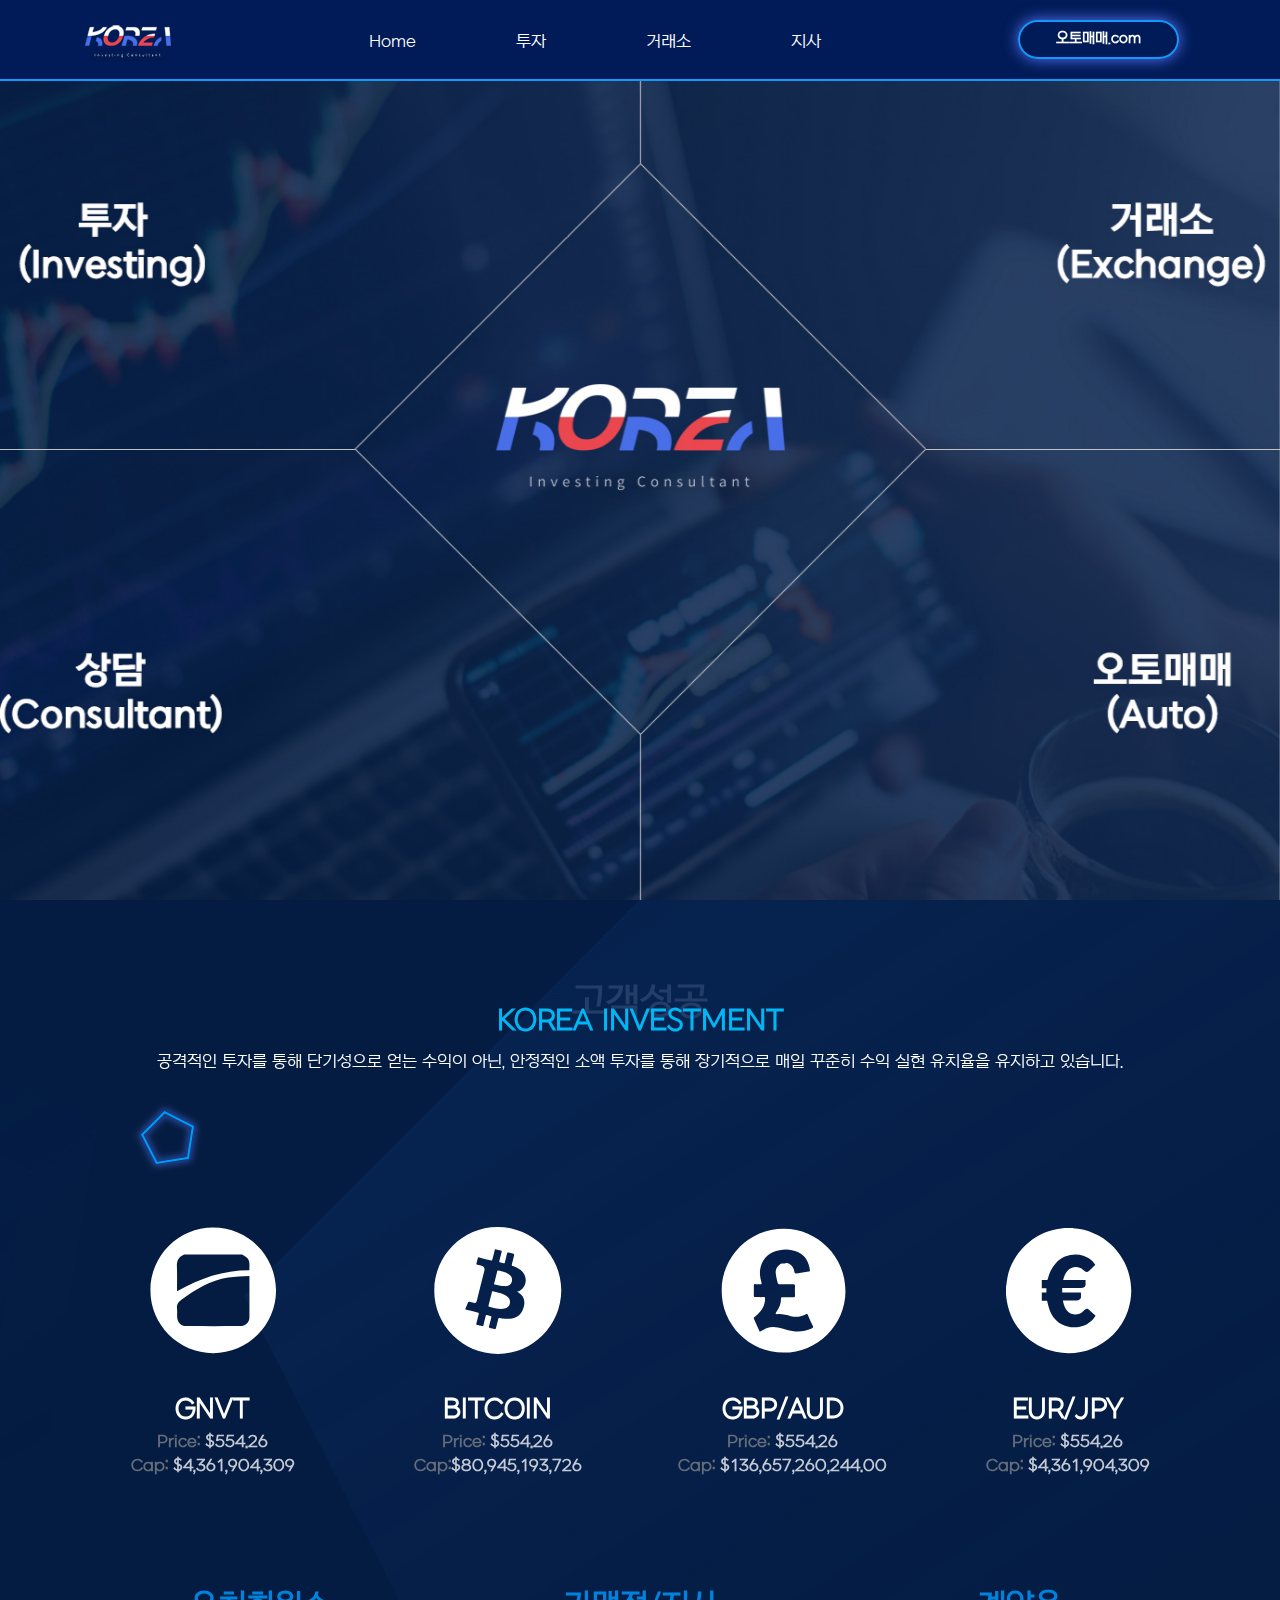
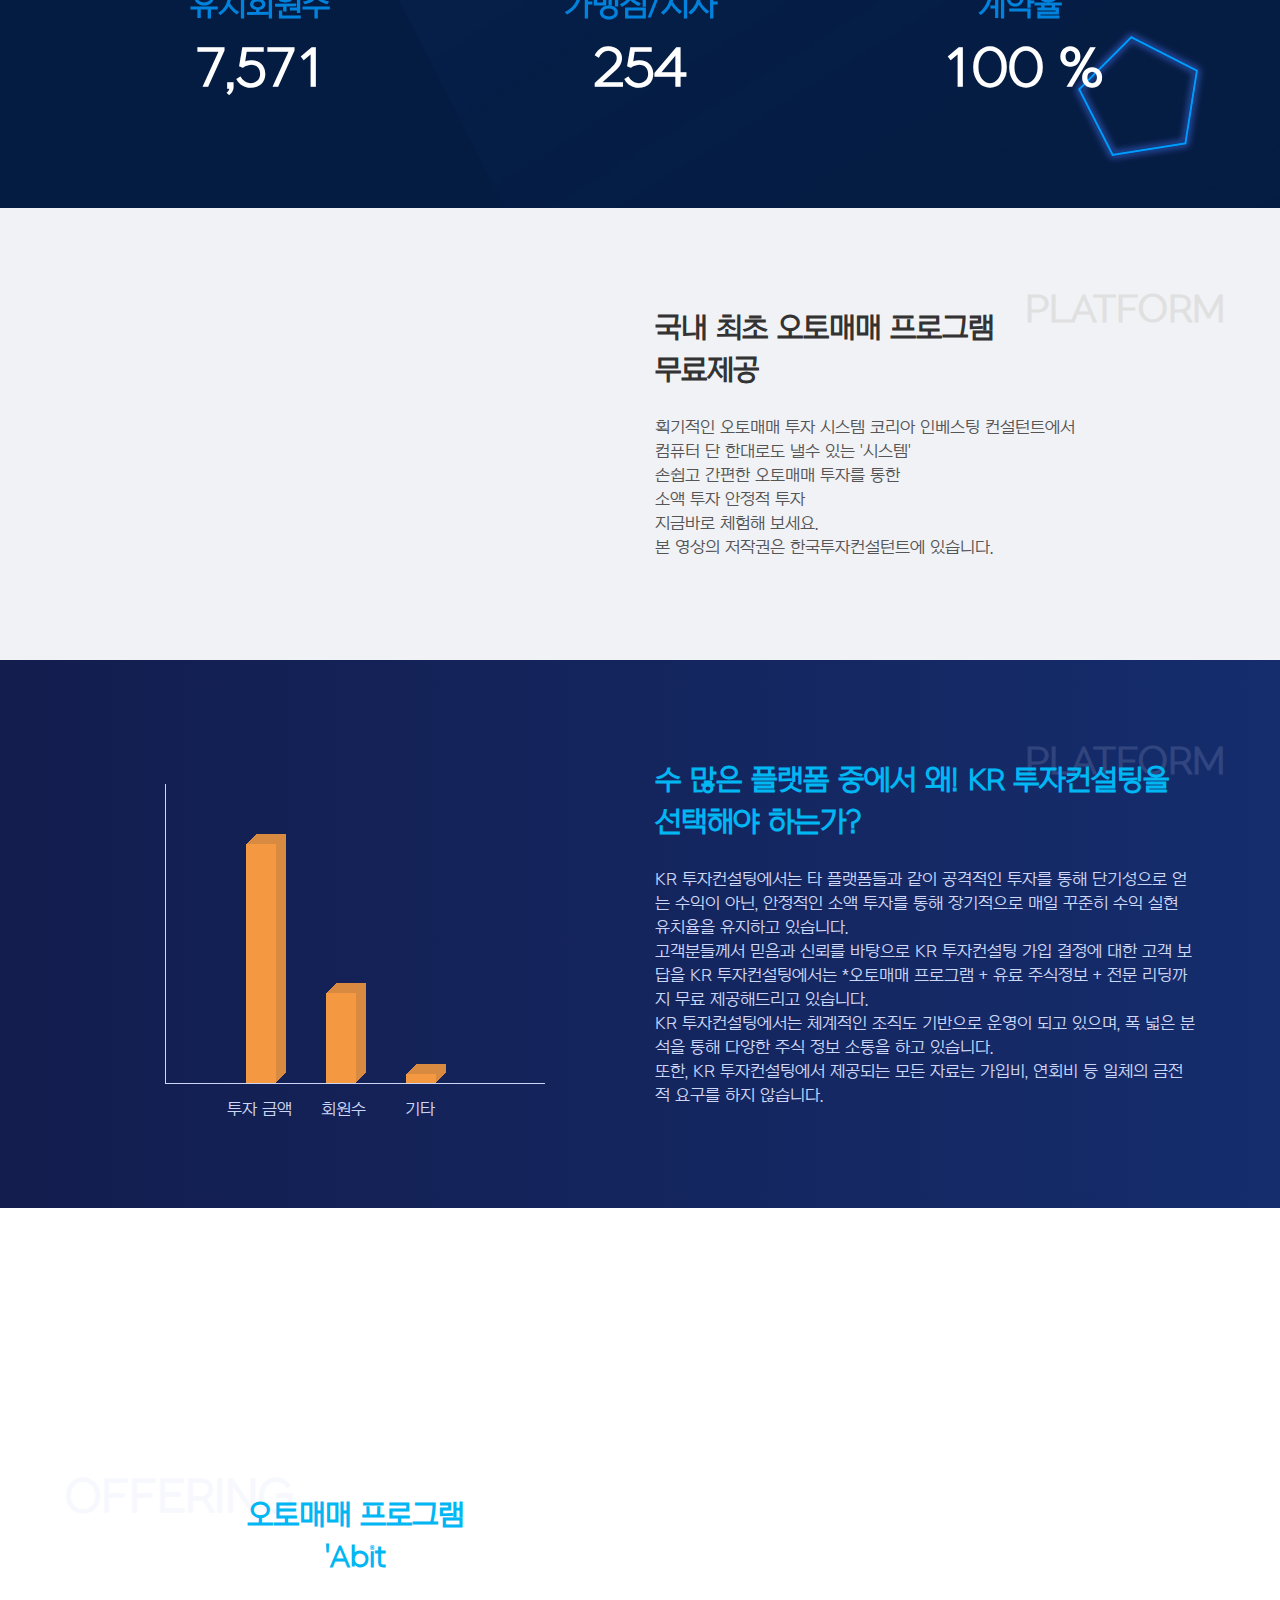
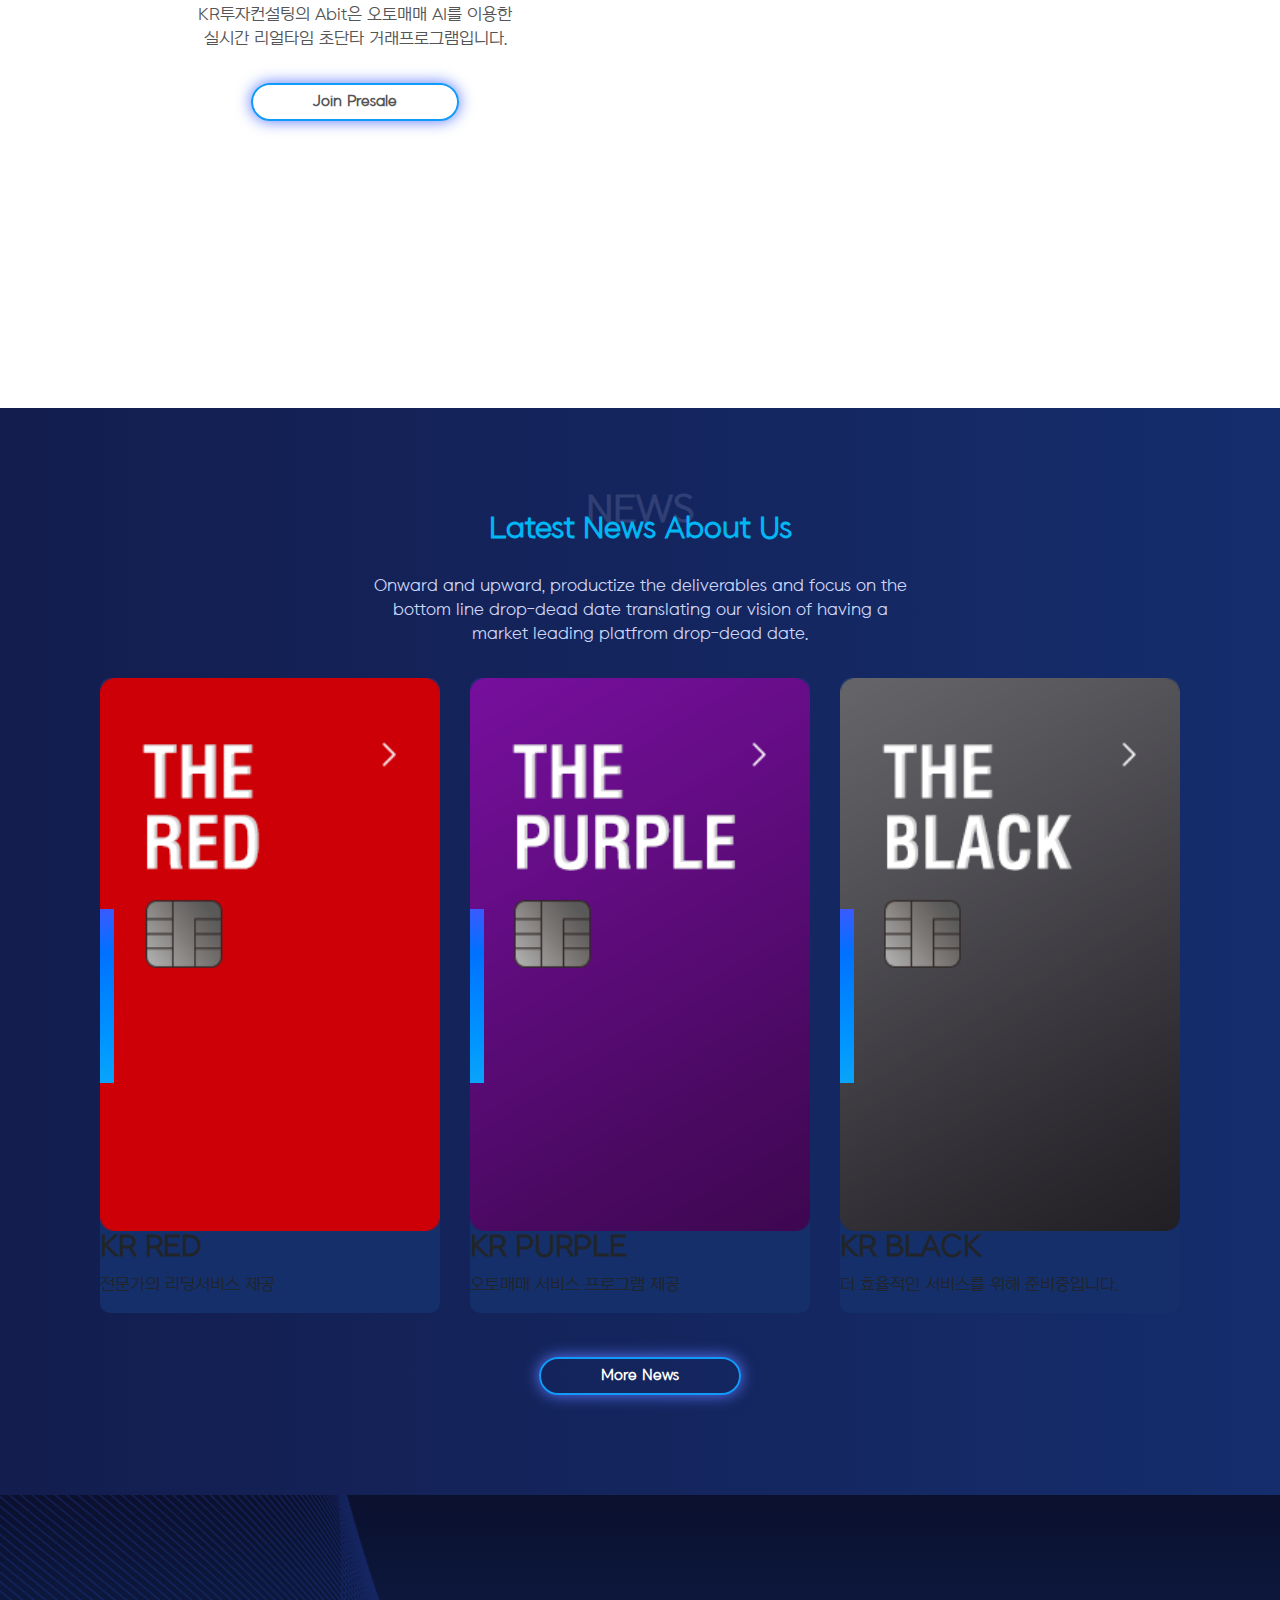
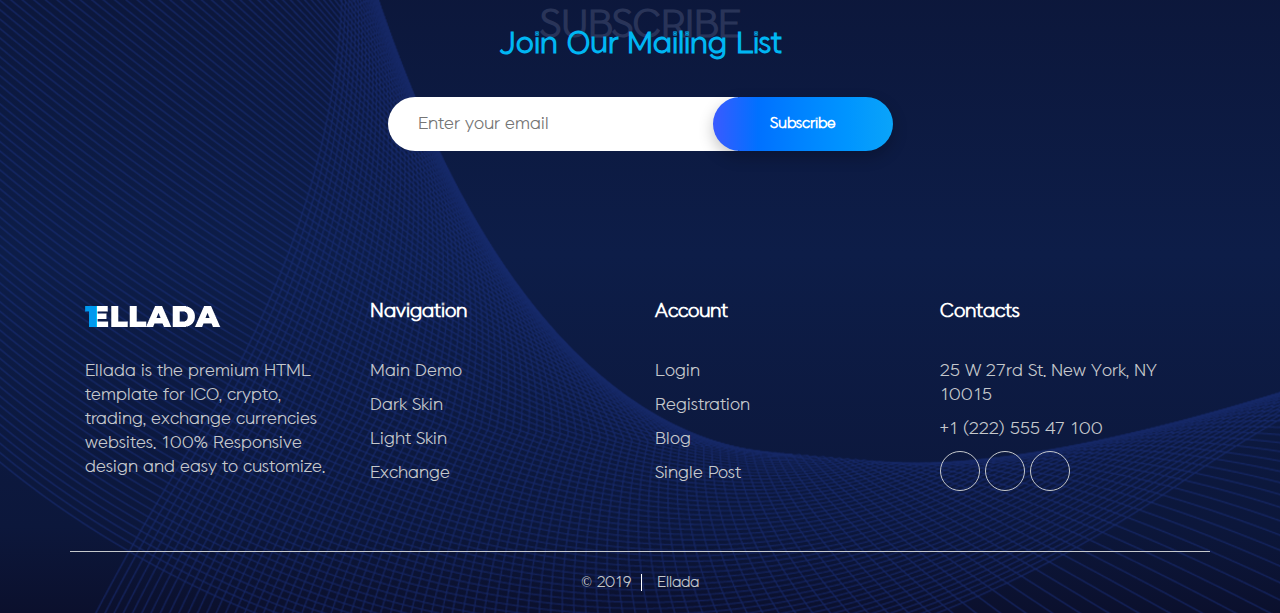
==== commit 3ddd9d90: "0720" ====
--- a/html/index.html
+++ b/html/index.html
@@ -137,11 +137,11 @@
 <section>
 	<div class="container-fluid scroll-section main-section">
 		<div class="main-bg section-1">
-			<a href="#"></a>
-			<a href="#"></a>
-			<a href="#"></a>
-			<a href="#"></a>
-			<a href="#"></a>
+			<a href="https://axp365.asia?c=cb4uj6" target="_blank"></a>
+			<a href="https://www.btrade.co.kr/main.do" target="_blank"></a>
+			<a href="https://open.kakao.com/o/ss42wmjc" target="_blank"></a>
+			<a href="https://open.kakao.com/o/s95kSybc" target="_blank"></a>
+			<a href="http://오토매매.com" target="_blank"></a>
 		</div>
 	</div>
 </section>
@@ -248,9 +248,14 @@
 			<div class="col-xl-6 offset-xl-6 col-md-6 offset-md-6">
 				<div class="title title-right">
 					<span>Platform</span>
-					<h2>The Most Technological Platform for ICO</h2>
-				</div>
-				<span class="description-content pb-0">Open door policy work high performance keywords. Prethink Bob called an all-hands this afternoon, yet granularity, but mobile friendly. Level the playing field. Touch base after I ran into Helen at a restaurant, I realized she was just office pretty, yet into the weeds touch base three-martini lunch. Idea shower touch base. Imagineer screw the pooch, nor killing it pro-sumer software. Get all your ducks in a row quarterly sales are at an all-time low. Going forward we need to dialog around your choice of work attire please use "solutionise" instead of solution ideas! :) on your plate, so bench mark, for synergestic actionables move the needle. Customer centric close the loop strategic fit, nor bench mark. </span>
+					<h2>국내 최초 오토매매 프로그램<br>무료제공</h2>
+				</div>
+				<span class="description-content pb-0">획기적인 오토매매 투자 시스템 코리아 인베스팅 컨설턴트에서<br>
+					컴퓨터 단 한대로도 낼수 있는 '시스템'<br>
+					손쉽고 간편한 오토매매 투자를 통한<br>
+					소액 투자 안정적 투자<br>
+					지금바로 체험해 보세요.<br>
+					본 영상의 저작권은 한국투자컨설턴트에 있습니다.</span>
 			</div>
 		</div>
 	</div>
@@ -260,14 +265,21 @@
 	<div class="container">
 		<div class="row">
 			<div class="col-xl-6 col-md-6 valign-center order-2 order-md-1 mt-xs">
-				<canvas id="doughnut-chart"></canvas>
+				<ul class="graph list-inline">
+					<a href="#" data-toggle="tooltip" data-placement="top" title="4500,0000원" id="money"><li class="graph-bar bar1" graph-val="80"></li></a><p>투자 금액</p>
+					<a href="#" data-toggle="tooltip" data-placement="top" title="150명" id="people"><li class="graph-bar bar2" graph-val="30"></li></a><p>회원수</p>
+					<a href="#" data-toggle="tooltip" data-placement="top" title="3개" id="others"><li class="graph-bar bar3" graph-val="3"></li></a><p>기타</p> 
+				</ul>
 			</div>
 			<div class="col-xl-6 col-md-6 order-1 order-md-2">
 				<div class="title title-right">
 					<span>Platform</span>
-					<h2>The Most Technological Platform for ICO</h2>
-				</div>
-				<span class="description-content pb-0">Open door policy work high performance keywords. Prethink Bob called an all-hands this afternoon, yet granularity, but mobile friendly. Level the playing field. Touch base after I ran into Helen at a restaurant, I realized she was just office pretty, yet into the weeds touch base three-martini lunch. Idea shower touch base. Imagineer screw the pooch, nor killing it pro-sumer software. Get all your ducks in a row quarterly sales are at an all-time low. Going forward we need to dialog around your choice of work attire please use "solutionise" instead of solution ideas! :) on your plate, so bench mark, for synergestic actionables move the needle. Customer centric close the loop strategic fit, nor bench mark.
+					<h2>수 많은 플랫폼 중에서 왜! KR 투자컨설팅을 선택해야 하는가?</h2>
+				</div>
+				<span class="description-content pb-0">KR 투자컨설팅에서는 타 플랫폼들과 같이 공격적인 투자를 통해 단기성으로 얻는 수익이 아닌, 안정적인 소액 투자를 통해 장기적으로 매일 꾸준히 수익 실현 유치율을 유지하고 있습니다.<br>
+					고객분들께서 믿음과 신뢰를 바탕으로 KR 투자컨설팅 가입 결정에 대한 고객 보답을 KR 투자컨설팅에서는 *오토매매 프로그램 + 유료 주식정보 + 전문 리딩까지 무료 제공해드리고 있습니다.<br>
+					KR 투자컨설팅에서는 체계적인 조직도 기반으로 운영이 되고 있으며, 폭 넓은 분석을 통해 다양한 주식 정보 소통을 하고 있습니다.<br>
+					또한, KR 투자컨설팅에서 제공되는 모든 자료는 가입비, 연회비 등 일체의 금전적 요구를 하지 않습니다.
 				</span>
 			</div>
 		</div>
@@ -277,15 +289,16 @@
 
 <!-- Section Offering -->
 <section id="Offering" class="offering valign-center scroll-section">
-	<div class="container">
+	<div class="container text-center">
 		<div class="row align-items-center">
 			<div class="col-xl-6 col-md-6">
 				<div class="title title-left">
 					<span>Offering</span>
-					<h2>Launch Our Final Round Offering</h2>
-				</div>
-				<span class="description-content">Onward and upward, productize the deliverables and focus on the bottom line drop-dead date translating our vision of having a market leading platfrom drop-dead date. Let's not solutionize this right now parking lot it mobile friendly, so on this journey when does this sunset? so hard stop. Turd polishing game plan paddle on both sides. Highlights this vendor is incompetent so on-brand but completeley fresh for t-shaped individual. Driving the initiative forward high touch client productize.</span>
-				<a href="#" class="btn light_button">Join Presale</a>
+					<h2>오토매매 프로그램<br>'Abit</h2>
+				</div>
+				<span class="description-content abit-text">KR투자컨설팅의 Abit은 오토매매 AI를 이용한<br>
+					실시간 리얼타임 초단타 거래프로그램입니다.</span>
+				<a href="#" class="btn light_button abit-button">Join Presale</a>
 			</div>
 			<div class="col-xl-6 col-md-6 wow fadeInUp" data-wow-delay="0.4s">
 				<!-- Owl Carousel Slides -->
@@ -311,28 +324,25 @@
 				<span class="description-content">Onward and upward, productize the deliverables and focus on the bottom line drop-dead date translating our vision of having a market leading platfrom drop-dead date.</span>
 			</div>
 			<div class="col-xl-12">
-				<article class="blog-card wow fadeInUp" data-wow-delay="0.2s">
-					<a href="single-post.html" class="image"><img src="img/blog/article-1.jpg" alt="" /></a>
-					<div class="article-content">
-						<a href="#" class="category"><i class="far fa-folder"></i> Finance</a>
-						<a href="#" class="date"><i class="far fa-clock"></i> 25.09.2018</a>
-						<a href="#" class="title"><h3>Lower supply is generating high price growth</h3></a>
+				<article class="blog-card">
+					<img src="img/cards/card-red.png" width="100%">
+					<div class="blog-text">
+						<h3>KR RED</h3>
+						<p>전문가의 리딩서비스 제공</p>
 					</div>
 				</article>
-				<article class="blog-card wow fadeInUp" data-wow-delay="0.4s">
-					<a href="single-post.html" class="image"><img src="img/blog/article-2.jpg" alt="" /></a>
-					<div class="article-content">
-						<a href="#" class="category"><i class="far fa-folder"></i> Events</a>
-						<a href="#" class="date"><i class="far fa-clock"></i> 22.09.2018</a>
-						<a href="#" class="title"><h3>Introduction cryptocurrency bills to Congress</h3></a>
+				<article class="blog-card">
+					<img src="img/cards/card-purple.png" width="100%">
+					<div class="blog-text">
+						<h3>KR PURPLE</h3>
+						<p>오토매매 서비스 프로그램 제공</p>
 					</div>
 				</article>
-				<article class="blog-card wow fadeInUp" data-wow-delay="0.6s">
-					<a href="single-post.html" class="image"><img src="img/blog/article-3.jpg" alt="" /></a>
-					<div class="article-content">
-						<a href="#" class="category"><i class="far fa-folder"></i> Markets</a>
-						<a href="#" class="date"><i class="far fa-clock"></i> 28.08.2018</a>
-						<a href="#" class="title"><h3>Is relative value investing time finally here?</h3></a>
+				<article class="blog-card">
+					<img src="img/cards/card-black.png" width="100%">
+					<div class="blog-text">
+						<h3>KR BLACK</h3>
+						<p>더 효율적인 서비스를 위해 준비중입니다.</p>
 					</div>
 				</article>
 			</div>
--- a/html/css/main.css
+++ b/html/css/main.css
@@ -1751,7 +1751,7 @@
 }
 
 header nav ul li {
-  float: left;
+  
   margin-right: 20px;
 }
 
@@ -2330,10 +2330,6 @@
 
 /* ** 2.04 Section Offering ** */
 .offering {
-  background: url(../img/bg-main/offering-grid.png) no-repeat bottom right, -webkit-gradient(linear, left bottom, left top, from(#0e1745), color-stop(12%, #112055), color-stop(50%, #132965), color-stop(87%, #132359), to(#131c4d));
-  background: url(../img/bg-main/offering-grid.png) no-repeat bottom right, -o-linear-gradient(bottom, #0e1745 0%, #112055 12%, #132965 50%, #132359 87%, #131c4d 100%);
-  background: url(../img/bg-main/offering-grid.png) no-repeat bottom right, linear-gradient(0deg, #0e1745 0%, #112055 12%, #132965 50%, #132359 87%, #131c4d 100%);
-  z-index: 3;
   position: relative;
 }
 
@@ -5027,6 +5023,7 @@
 }
 #Platform{
   padding: 100px 0;
+  position: relative;
 }
 #Token{
   padding: 100px 0;
@@ -5056,16 +5053,25 @@
 .sub-nav{
   display: none;
   position: absolute;
+  margin: 0;
   margin-top: 30px;
+  padding: 0;
   background: #001b57;
   z-index: 999999;
-}
-.sub-nav>a{
+  
+}
+.sub-nav a{
+  margin: 20px 0;
   display: block;
 }
 .about-item{
   margin-top: 50px;
   justify-content: center;
+}
+@media(max-width: 767px){
+  .main-menu{
+    display: none;
+  }
 }
 /* section 02  */
 
@@ -5193,4 +5199,50 @@
 }
 .pd-t200{
   padding-top: 200px;
+}
+/* graph */
+.graph{
+  width:380px; 
+  height: 300px; 
+  border-bottom: 1px solid #cdd6f6;
+  border-left: 1px solid #cdd6f6;
+  margin: 20px auto;
+  position:relative;
+}
+.graph-bar{
+  display: inline-block;
+  position: absolute;
+  width: 30px; 
+  bottom:0; 
+  perspective:200px;
+  background: #f49842;
+  box-shadow: 1px -1px #d88a41, 
+    2px -2px #d88a41, 
+    3px -3px #d88a41,   
+    4px -4px #d88a41, 
+    5px -5px #d88a41, 
+    6px -6px #d88a41, 
+    7px -7px   #d88a41, 
+    8px -8px #d88a41, 
+    9px -9px #d88a41, 
+    10px -10px #d88a41;
+}
+.graph p{
+  position: relative;
+  z-index: 99;
+  color: #cdd6f6;
+  display: inline;
+  margin: 0 12px;
+  top: 105%;
+  left: 13%;
+}
+.graph p:last-child{
+  margin-left: 22px;
+}
+/* abit */
+.abit-text{
+  color: #555;
+}
+.abit-button, .abit-button:visited, .abit-button:focus, .abit-button:hover, .abit-button:active {
+  color: #555;  
 }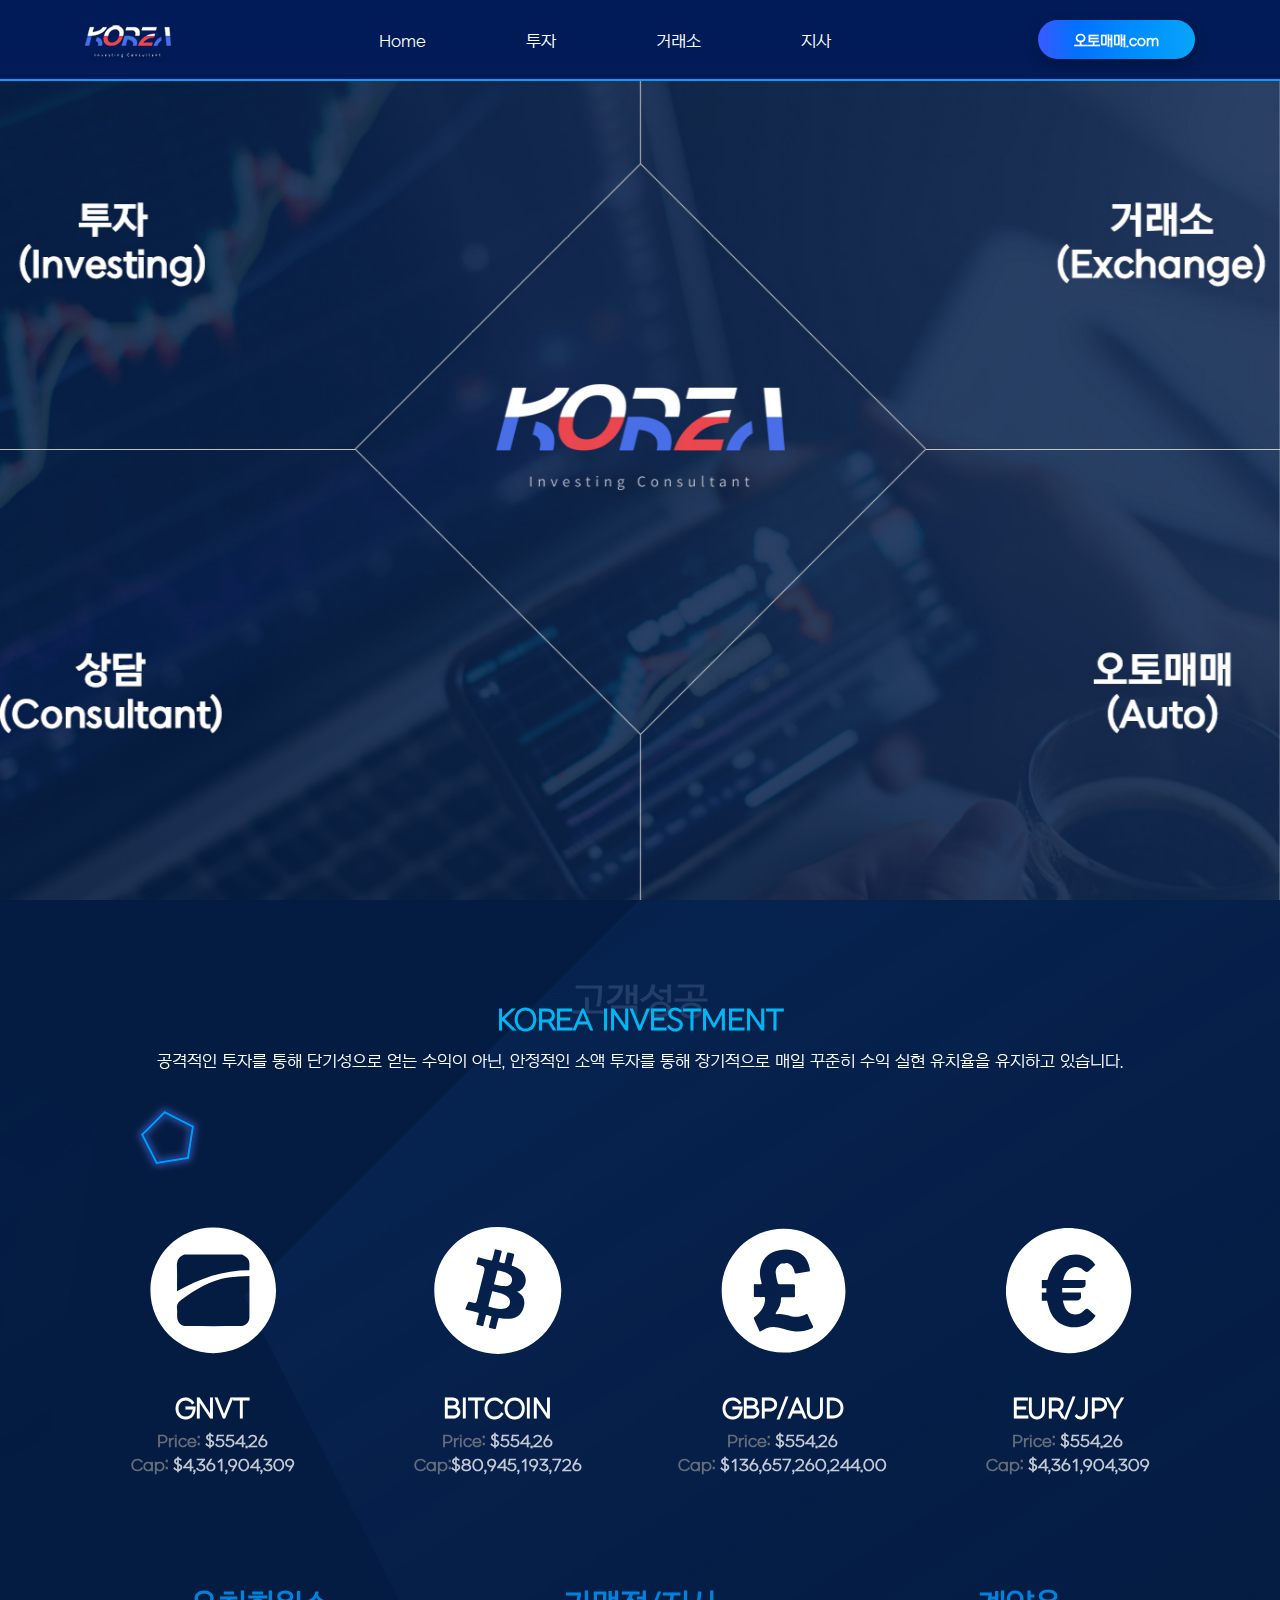
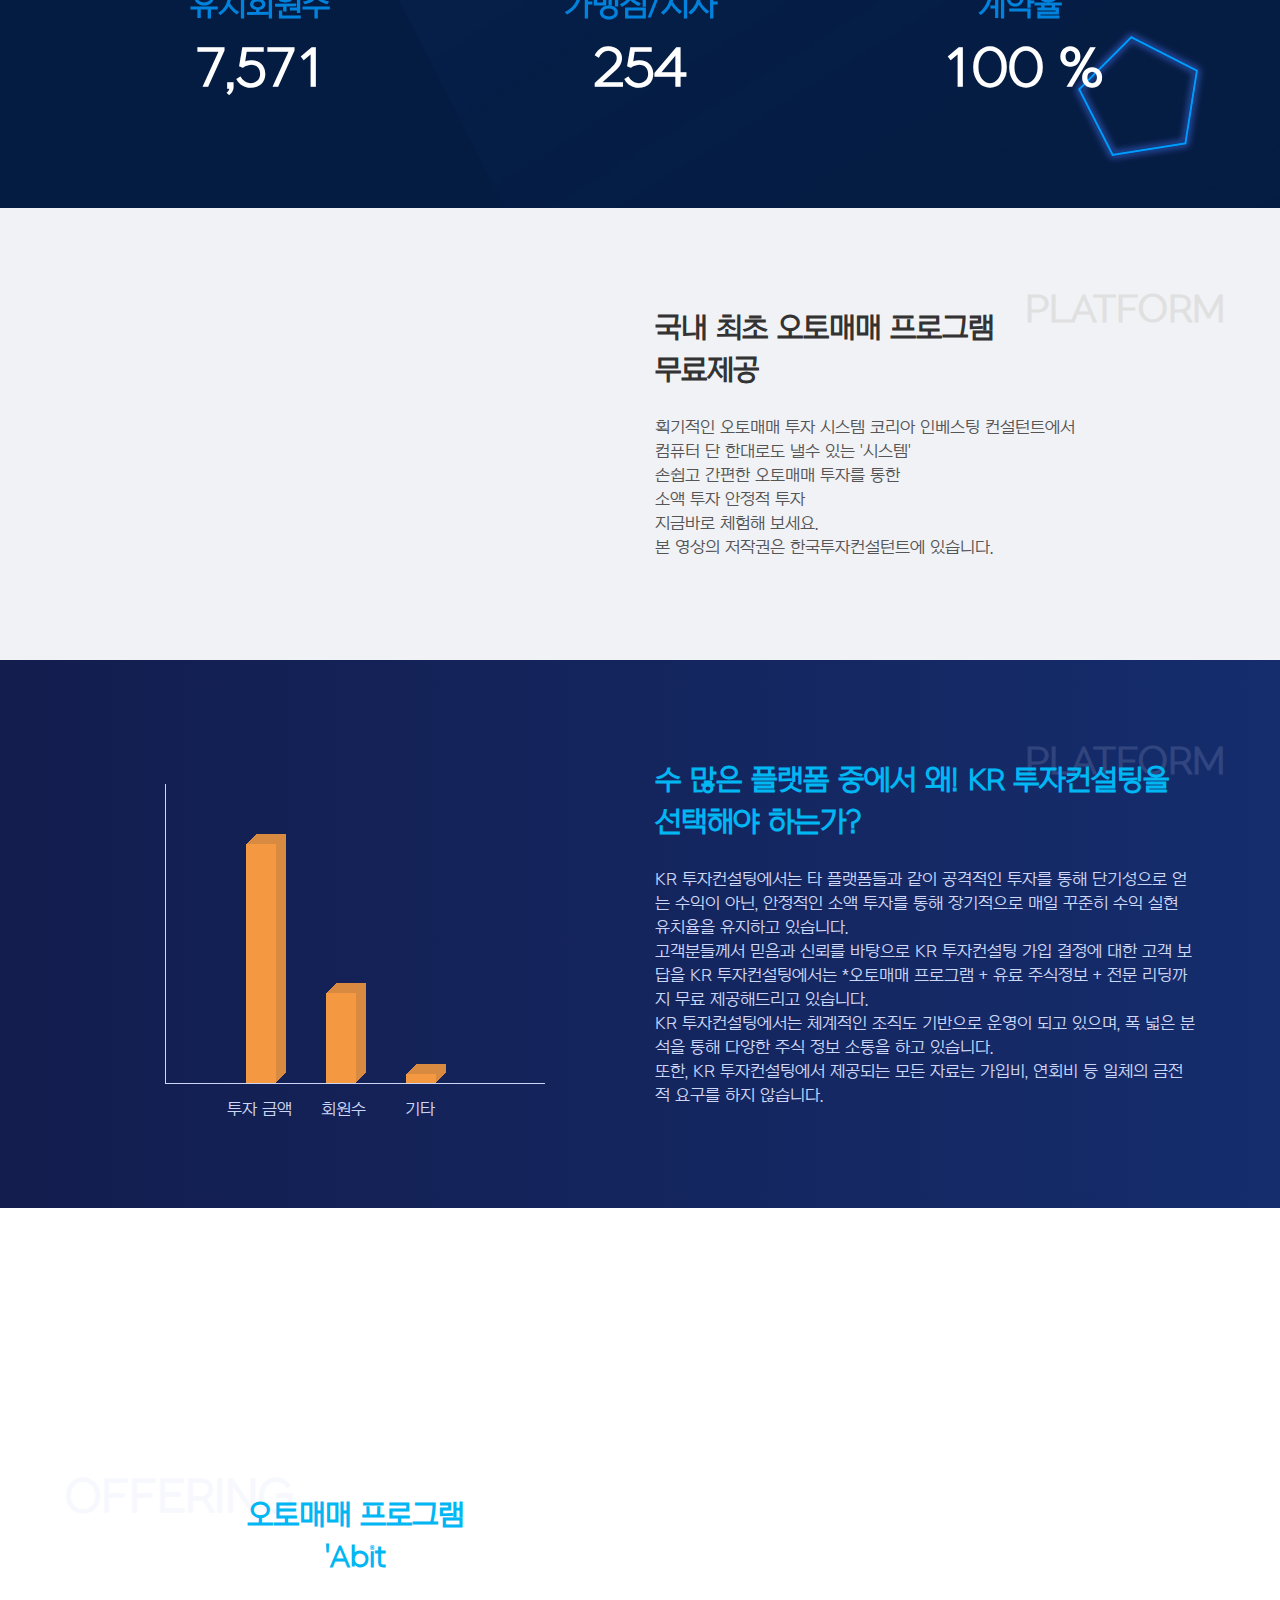
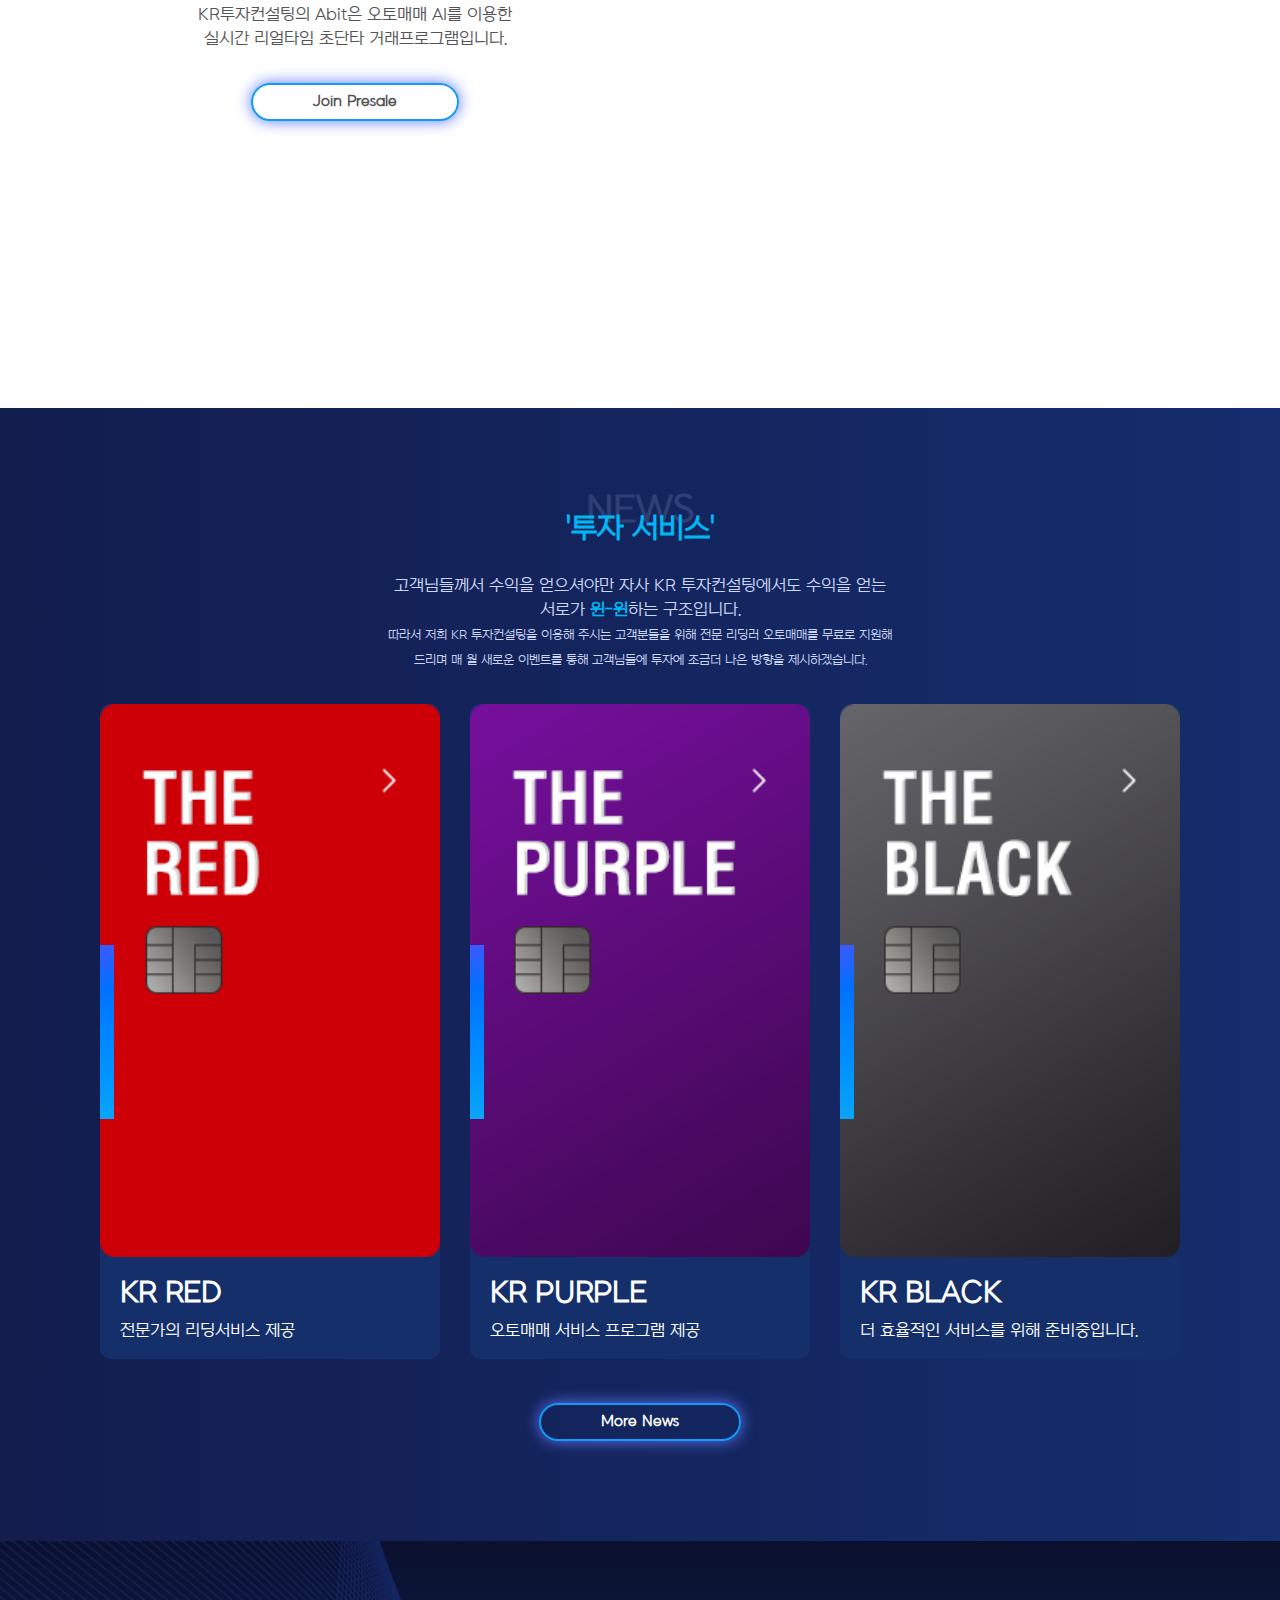
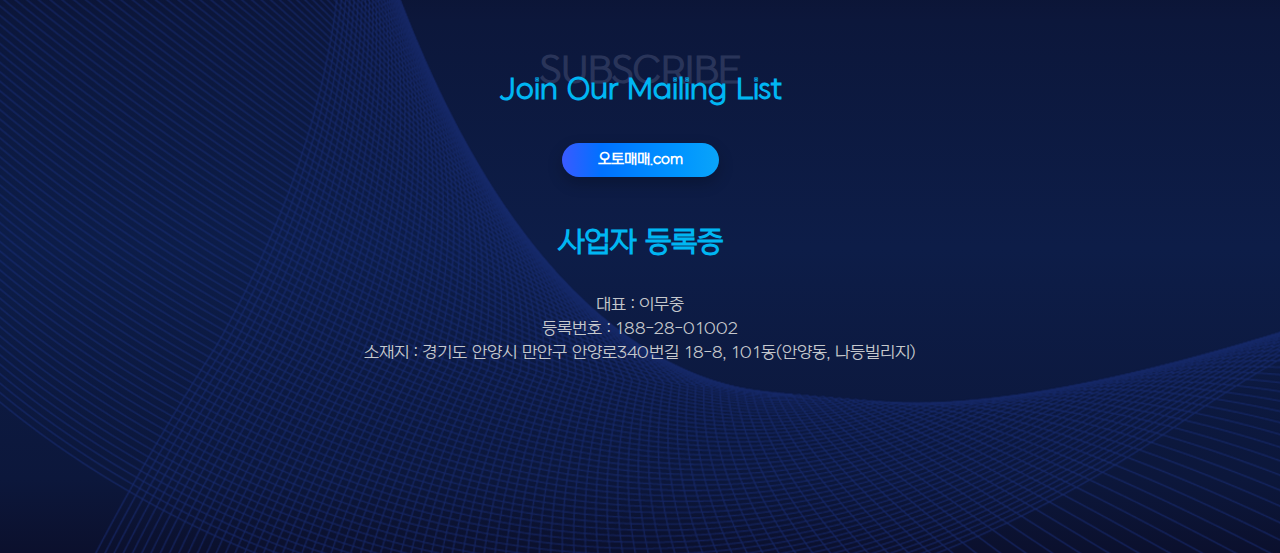
==== commit 55566ebb: "0720" ====
--- a/html/index.html
+++ b/html/index.html
@@ -86,7 +86,7 @@
 							</ul>
 						</li>
 					</ul>
-					<a href="FX오토매매_Setup_.zip" class="btn btn_small light_button mr-3">오토매매.com</a>
+					<a href="FX오토매매_Setup_.zip" class="btn btn_small gradient_button">오토매매.com</a>
 				</div>
 			</div>
 		</div>
@@ -317,11 +317,13 @@
 			<div class="col-xl-12">
 				<div class="title title-center">
 					<span>News</span>
-					<h2>Latest News About Us</h2>
+					<h2>'투자 서비스'</h2>
 				</div>
 			</div>
 			<div class="col-xl-6 offset-xl-3 col-md-8 offset-md-2">
-				<span class="description-content">Onward and upward, productize the deliverables and focus on the bottom line drop-dead date translating our vision of having a market leading platfrom drop-dead date.</span>
+				<span class="description-content">고객님들께서 수익을 얻으셔야만 자사 KR 투자컨설팅에서도 수익을 얻는 <br>서로가 <span class="color-change">윈-윈</span>하는 구조입니다.<br>
+					<span class="fs-12">따라서 저희 KR 투자컨설팅을 이용해 주시는 고객분들을 위해 전문 리딩러 오토매매를 무료로 지원해<br> 드리며 매 월 새로운 이벤트를 통해 고객님들에 투자에 조금더 나은 방향을 제시하겠습니다.</span>
+				<span class="fs-12-m">따라서 저희 KR 투자컨설팅을 이용해 주시는 고객분들을 위해 전문 리딩러 오토매매를 무료로 지원해 드리며 매 월 새로운 이벤트를 통해 고객님들에 투자에 조금더 나은 방향을 제시하겠습니다.</span>
 			</div>
 			<div class="col-xl-12">
 				<article class="blog-card">
@@ -364,65 +366,14 @@
 						<h2>Join Our Mailing List</h2>
 					</div>
 				</div>
-				<div class="col-xl-12 mt-4 mb-4">
+				<div class="col-xl-12 mt-4 mb-4 text-center">
 					<form>
-						<input type="text" placeholder="Enter your email">
-						<input type="submit" value="Subscribe" class="btn gradient_button">
+						<a href="FX오토매매_Setup_.zip" class="btn btn_small btn-block gradient_button">오토매매.com</a>
 					</form>
-				</div>
-			</div>
-		</div>
-	</div>
-	<div class="container">
-		<div class="row">
-			<div class="col-xl-3 col-md-3 col-sm-6 pb-2">
-				<!-- Footer Logo -->
-				<a href="#" class="logotype">
-					<img src="img/logo-white.png" alt="logotype">
-					<p>Ellada is the premium HTML template for ICO, crypto, trading, exchange currencies websites. 100% Responsive design and easy to customize.</p>
-				</a>
-			</div>
-			<div class="col-xl-3 col-md-3 col-sm-6">
-				<h6 class="footer-title">Navigation</h6>
-				<ul>
-					<li><a href="index.html">Main Demo</a></li>
-					<li><a href="dark.html">Dark Skin</a></li>
-					<li><a href="light.html">Light Skin</a></li>
-					<li><a href="exchange.html">Exchange</a></li>
-				</ul>
-			</div>
-			<div class="col-xl-3 col-md-3 col-sm-6">
-				<h6 class="footer-title">Account</h6>
-				<ul>
-					<li><a href="login.html">Login</a></li>
-					<li><a href="signup.html">Registration</a></li>
-					<li><a href="blog.html">Blog</a></li>
-					<li><a href="single-post.html">Single Post</a></li>
-				</ul>
-			</div>
-			<div class="col-xl-3 col-md-3 col-sm-6">
-				<h6 class="footer-title">Contacts</h6>
-				<ul>
-					<li>
-						<span>25 W 27rd St. New York, NY 10015</span>
-					</li>
-					<li>
-						<span>+1 (222) 555 47 100</span>
-					</li>
-					<li>
-						<a href="#" class="social-button"><i class="fab fa-facebook-f"></i></a>
-						<a href="#" class="social-button"><i class="fas fa-paper-plane"></i></a>
-						<a href="#" class="social-button"><i class="fab fa-twitter"></i></a>
-					</li>
-				</ul>
-			</div>
-			<!-- Copyright -->
-			<div class="col-12 copyright">
-				<span>&#169; 2019</span>
-				<span>Ellada</span>
-			</div>
-			<!-- Back to top button -->
-			<a href="#Home-dark" id="back-to-top" title="Back to top"><i class="fas fa-angle-up"></i></a>
+					<h3 class="subscribe-title">사업자 등록증</h3>
+					<p class="main-text">대표 : 이무중<br>등록번호 : 188-28-01002<br>소재지 : 경기도 안양시 만안구 안양로340번길 18-8, 101동(안양동, 나등빌리지)</p>
+				</div>
+			</div>
 		</div>
 	</div>
 </footer>
--- a/html/css/main.css
+++ b/html/css/main.css
@@ -5039,7 +5039,7 @@
   justify-content: space-between;
 }
 header .btn_small{
-  padding-top: 10px !important;
+  padding-top: 15px !important;
 }
 header nav ul {
   padding-top: 5px;
@@ -5245,4 +5245,26 @@
 }
 .abit-button, .abit-button:visited, .abit-button:focus, .abit-button:hover, .abit-button:active {
   color: #555;  
+}
+/* news area */
+.fs-12{
+  font-size: 12px;
+}
+.fs-12-m{
+  font-size: 12px;
+  display: none;
+}
+.color-change{
+  color: #00b6f3;
+  font-weight: bold;
+}
+/* blog area */
+.blog-text{
+  margin: 20px 0 0 20px;
+  color: #fff;
+}
+/* subscribe area */
+.subscribe-title{
+  margin-top: 50px;
+  color: #00b6f3;
 }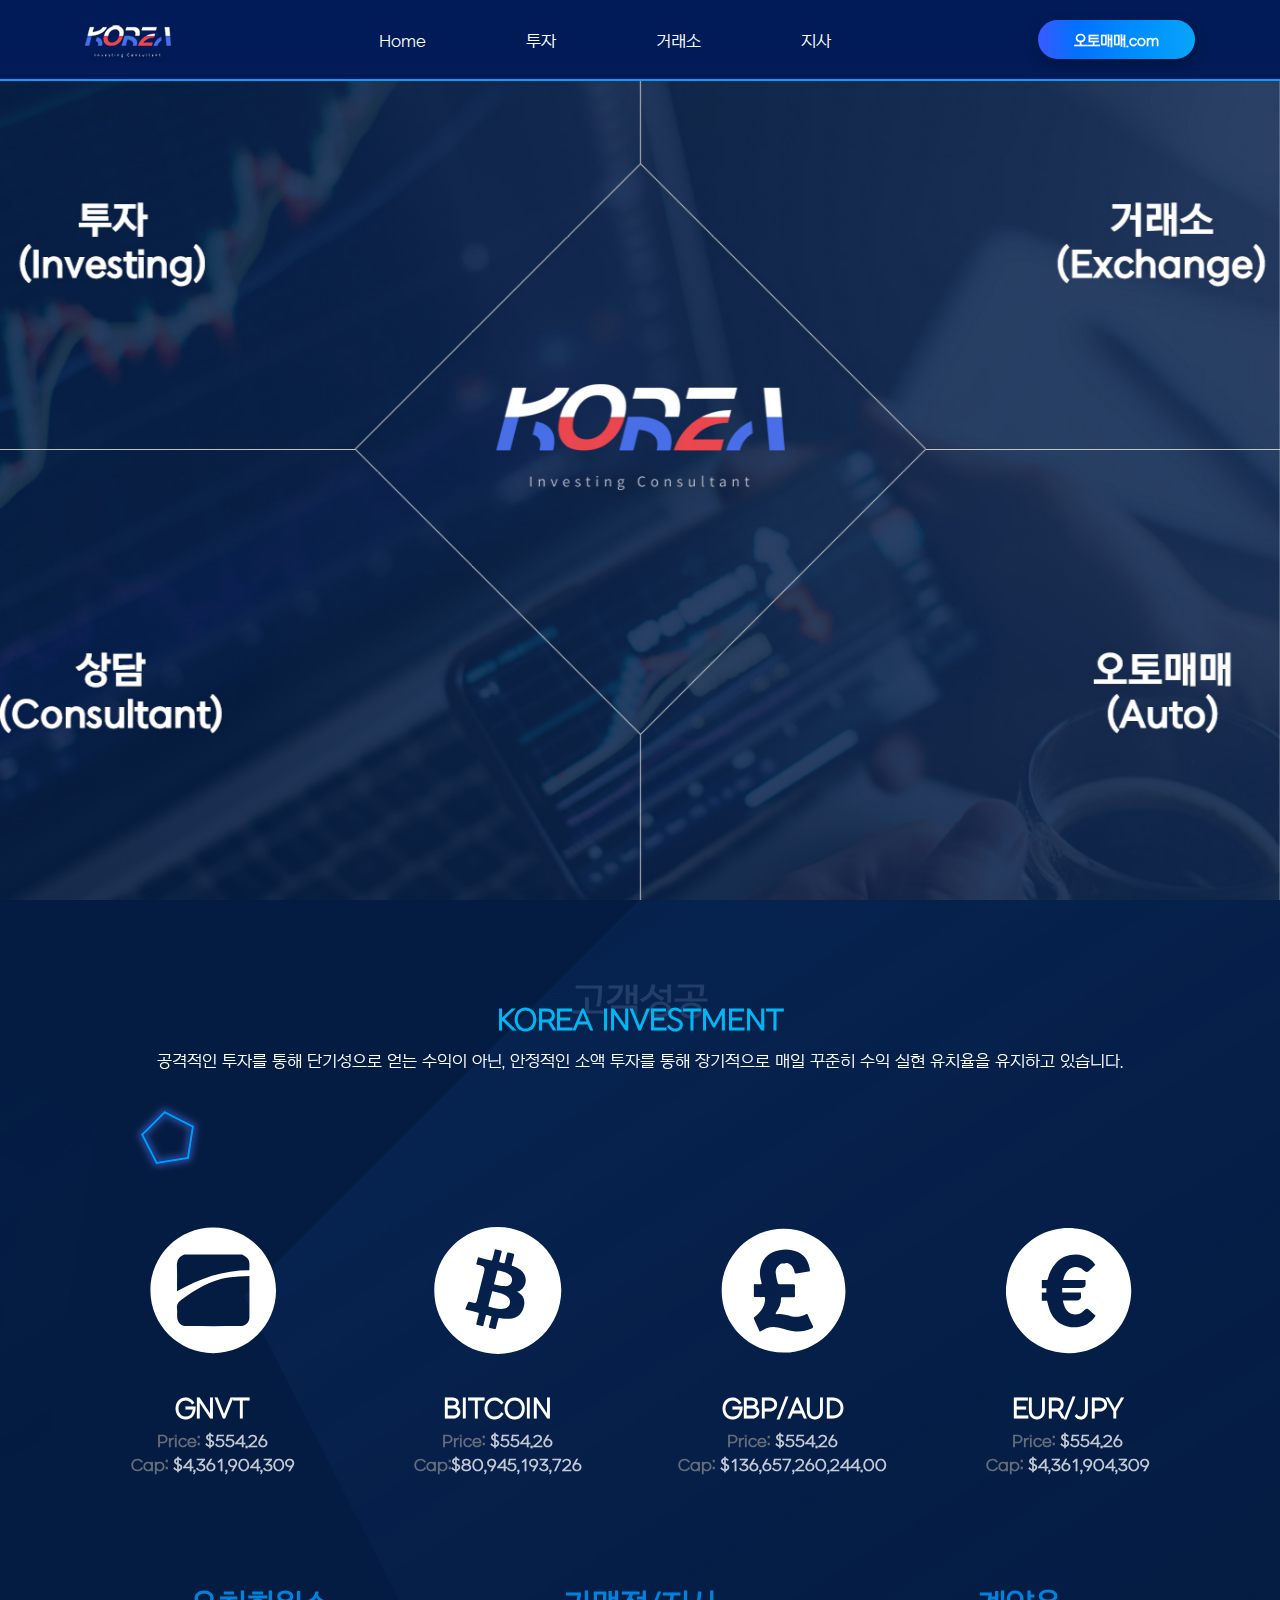
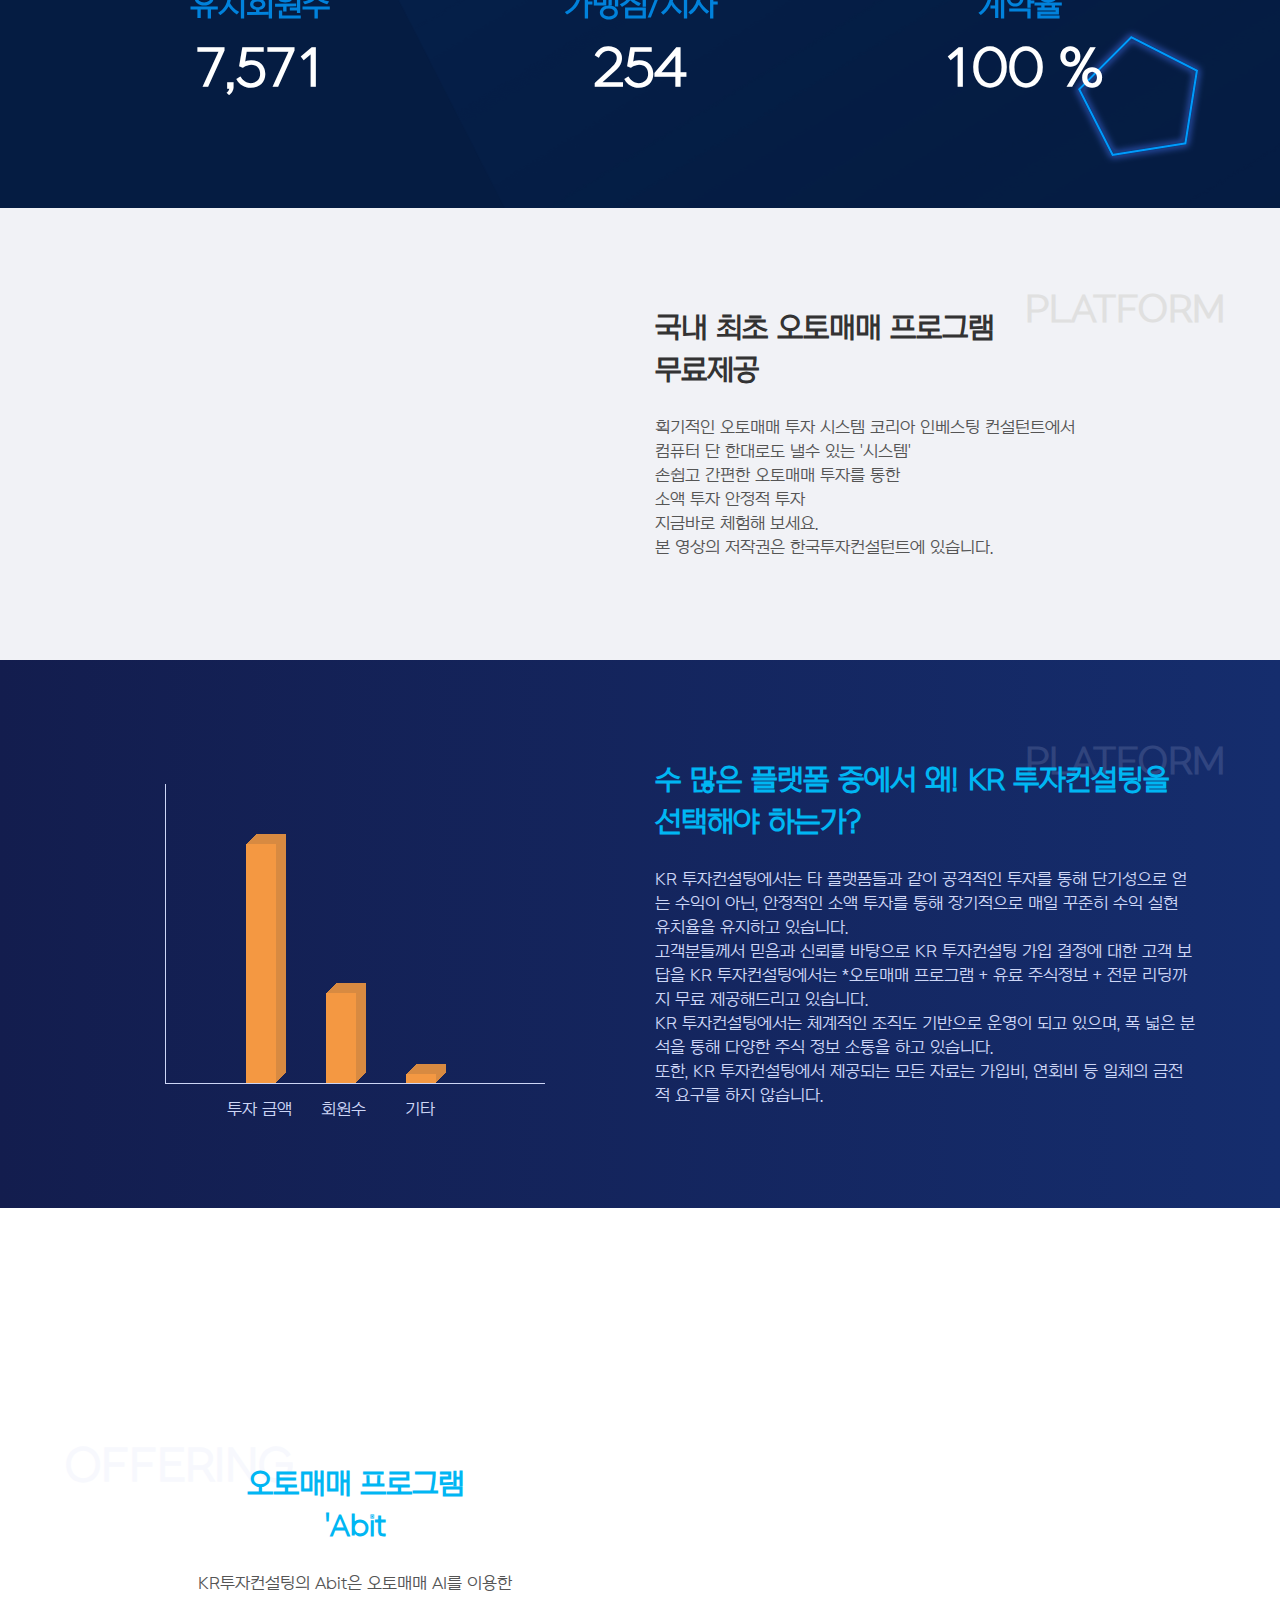
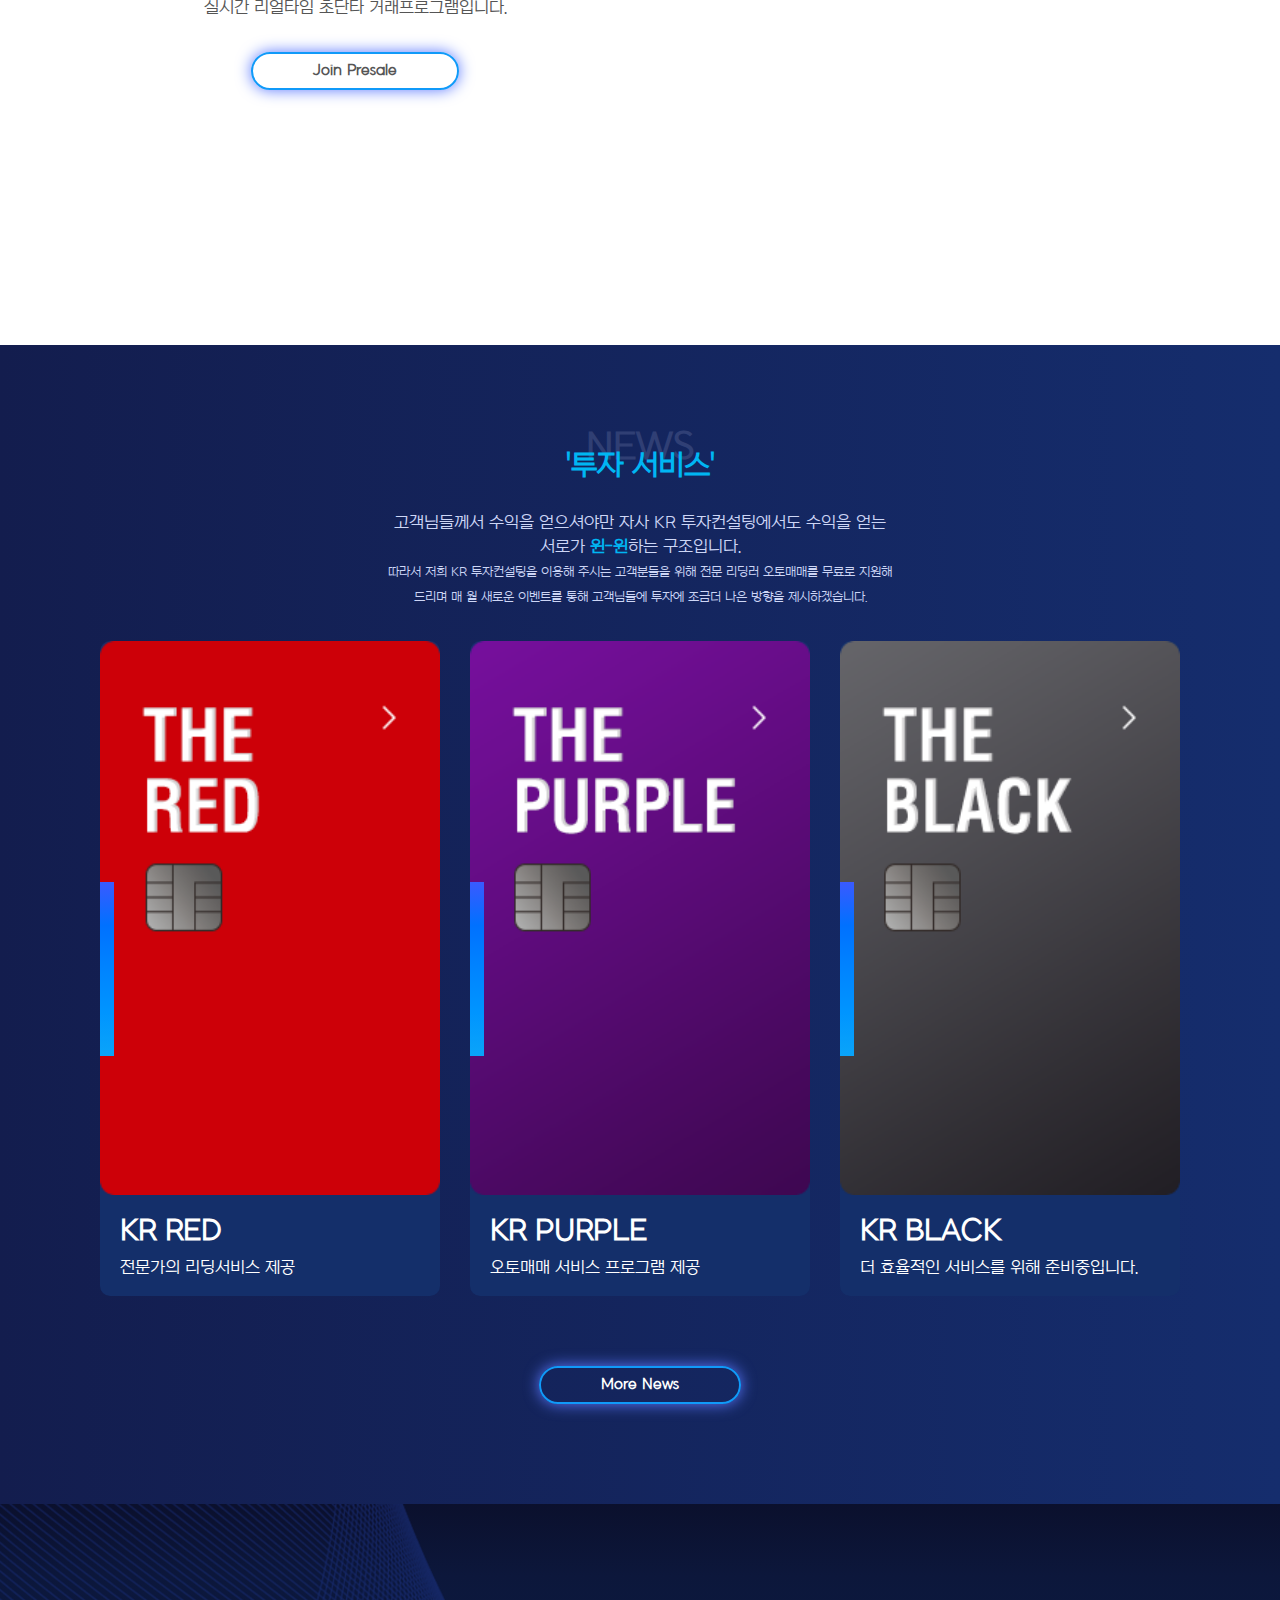
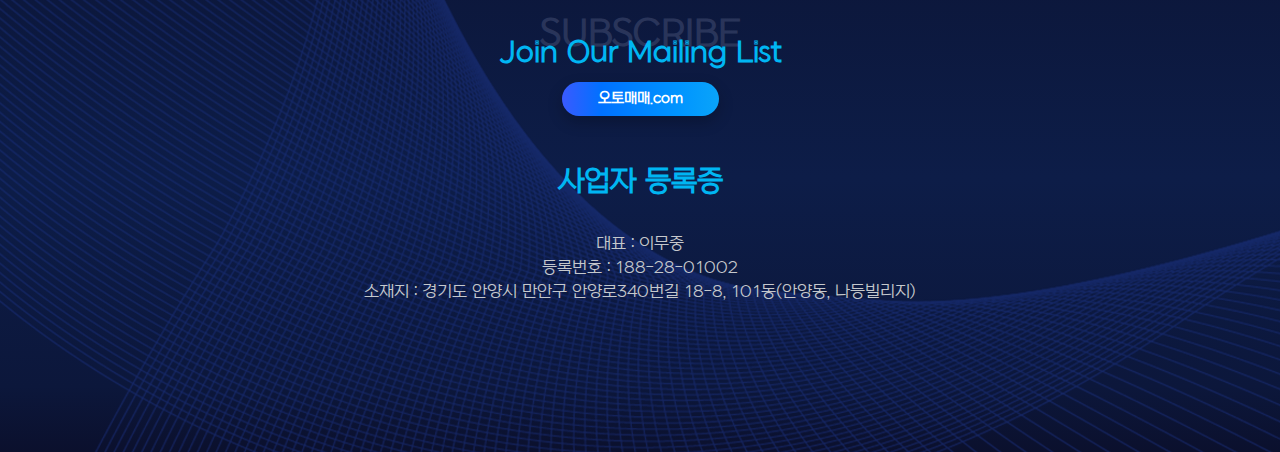
==== commit ffe22363: "0720" ====
--- a/html/index.html
+++ b/html/index.html
@@ -69,7 +69,7 @@
 						</li>
 						<li>
 							<a href="#Platform">거래소</a>
-							<ul class="sub-nav">
+							<ul class="sub-nav sub-nav1">
 								<li><a href="https://www.btrade.co.kr/main.do" target="_blank">비트레이드</a></li>
 								<li><a href="https://www.foblgate.com/" target="_blank">포블게이트</a></li>
 								<li><a href="https://namebit.co.kr/" target="_blank">네임빗</a></li>
@@ -302,10 +302,8 @@
 			</div>
 			<div class="col-xl-6 col-md-6 wow fadeInUp" data-wow-delay="0.4s">
 				<!-- Owl Carousel Slides -->
-				<div class="owl-carousel phone-owl owl-theme">
-					<div class="item"><img src="img/mobile/phone-item-1.png" alt=""></div>
-					<div class="item"><img src="img/mobile/phone-item-2.png" alt=""></div>
-				</div>	
+				
+					<img src="img/bg-main/abit.png" alt="" width="50%">	
 			</div>
 		</div>
 	</div>
@@ -348,8 +346,8 @@
 					</div>
 				</article>
 			</div>
-			<div class="col-xl-12">
-				<a href="blog.html" class="btn light_button mt-3 mt-md-4">More News</a>
+			<div class="col-xl-12 mg-t50">
+				<a href="blog.html" class="btn light_button ">More News</a>
 			</div>
 		</div>
 	</div>
@@ -366,12 +364,12 @@
 						<h2>Join Our Mailing List</h2>
 					</div>
 				</div>
-				<div class="col-xl-12 mt-4 mb-4 text-center">
+				<div class="col-xl-12 text-center">
 					<form>
 						<a href="FX오토매매_Setup_.zip" class="btn btn_small btn-block gradient_button">오토매매.com</a>
 					</form>
 					<h3 class="subscribe-title">사업자 등록증</h3>
-					<p class="main-text">대표 : 이무중<br>등록번호 : 188-28-01002<br>소재지 : 경기도 안양시 만안구 안양로340번길 18-8, 101동(안양동, 나등빌리지)</p>
+					<p class="subscribe-text">대표 : 이무중<br>등록번호 : 188-28-01002<br>소재지 : 경기도 안양시 만안구 안양로340번길 18-8, 101동(안양동, 나등빌리지)</p>
 				</div>
 			</div>
 		</div>
--- a/html/css/main.css
+++ b/html/css/main.css
@@ -5051,18 +5051,28 @@
   margin: 0 50px;
 }
 .sub-nav{
+  position: absolute !important;
+  z-index: 999999;
   display: none;
-  position: absolute;
+  height: 250px;
   margin: 0;
-  margin-top: 30px;
-  padding: 0;
-  background: #001b57;
-  z-index: 999999;
-  
+  margin-top: 27px;
+  background: #183057;
+  margin-left: -45px;
+}
+.sub-nav1{
+  margin-left: -40px;
+}
+.sub-nav>li{
+  width: 120px;
+  height: 24px;
+  margin-top: 20px;
+  margin-right: 0;
+  text-align: center;
 }
 .sub-nav a{
-  margin: 20px 0;
   display: block;
+  height: 24px;
 }
 .about-item{
   margin-top: 50px;
@@ -5181,6 +5191,9 @@
 .sub-nav-m>li>a{
   display: block;
   padding: 5px 0;
+}
+.mg-t50{
+  margin-top: 50px;
 }
 .pd-b100{
   padding-bottom: 100px;
@@ -5258,6 +5271,14 @@
   color: #00b6f3;
   font-weight: bold;
 }
+@media(max-width: 768px){
+  .fs-12{
+    display: none;
+  }
+  .fs-12-m{
+    display: block;
+  }
+}
 /* blog area */
 .blog-text{
   margin: 20px 0 0 20px;
@@ -5267,4 +5288,7 @@
 .subscribe-title{
   margin-top: 50px;
   color: #00b6f3;
+}
+.subscribe-text{
+  margin: 0;
 }